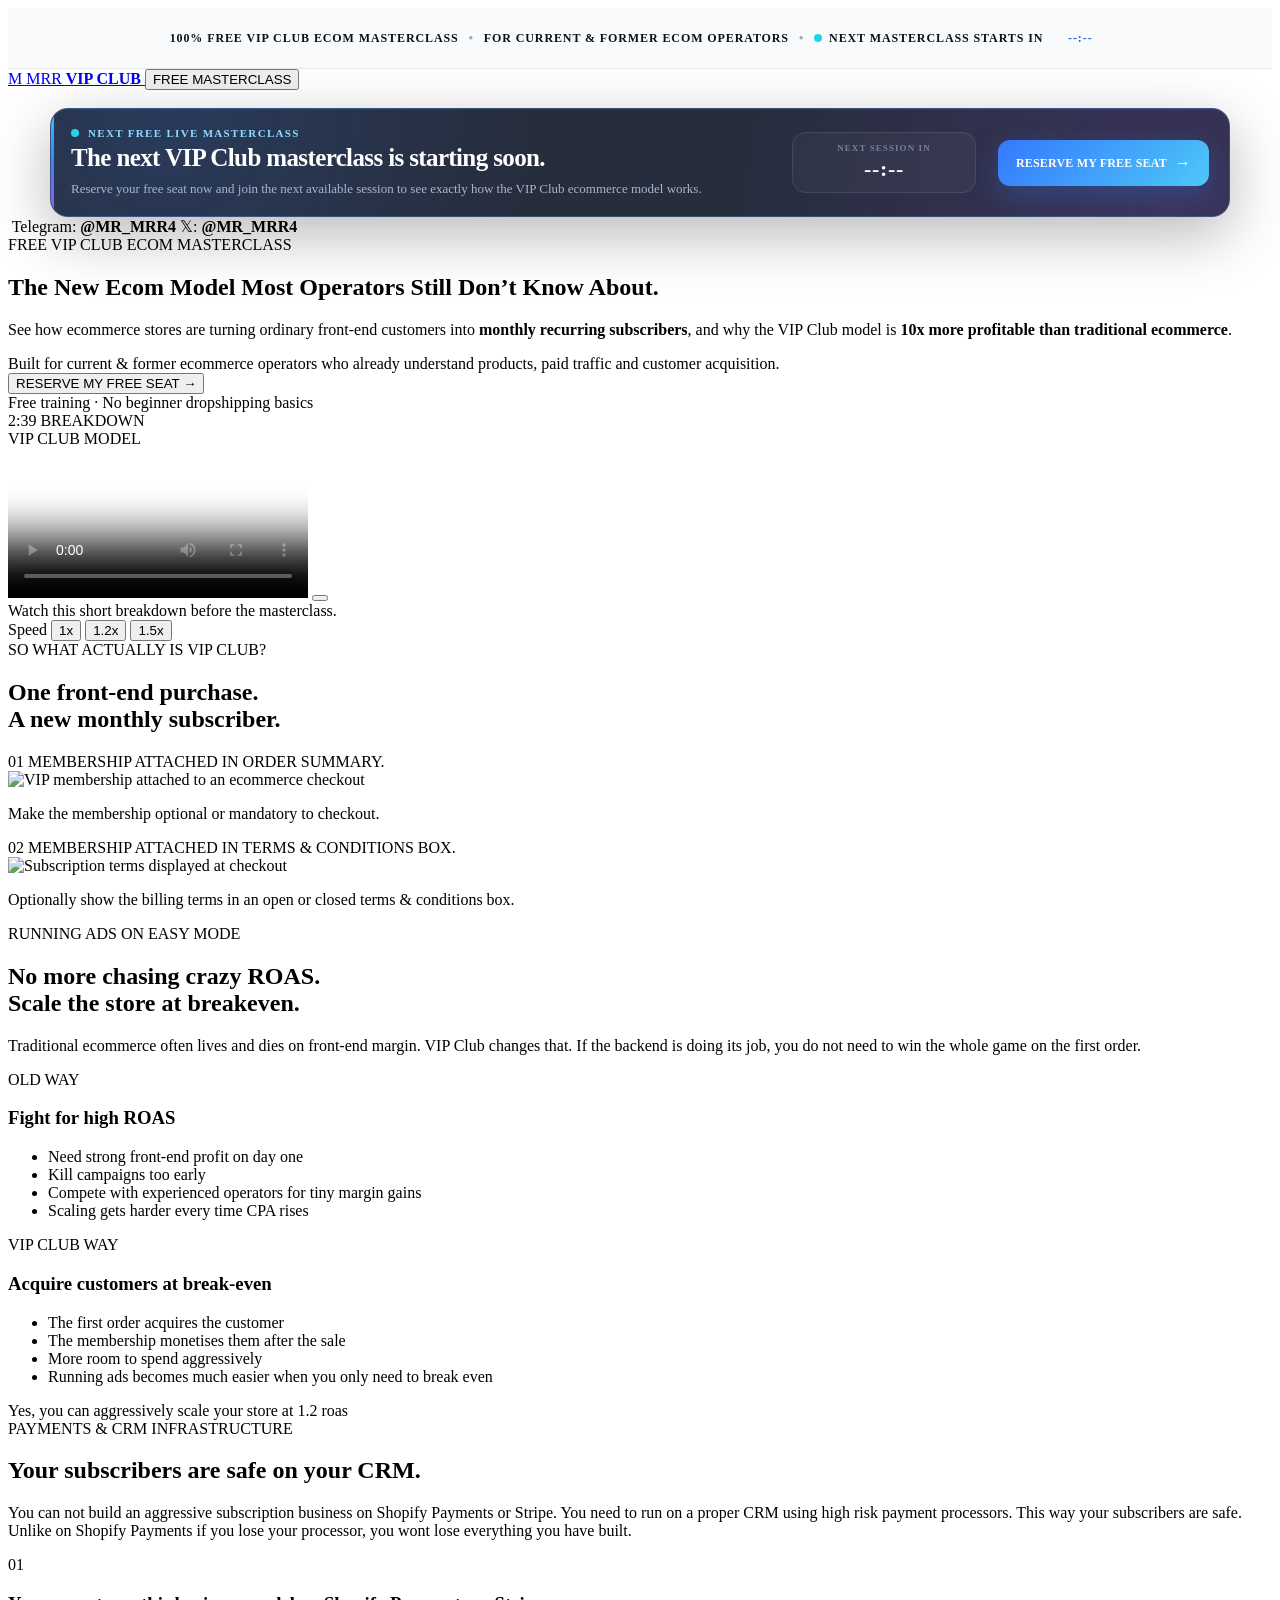
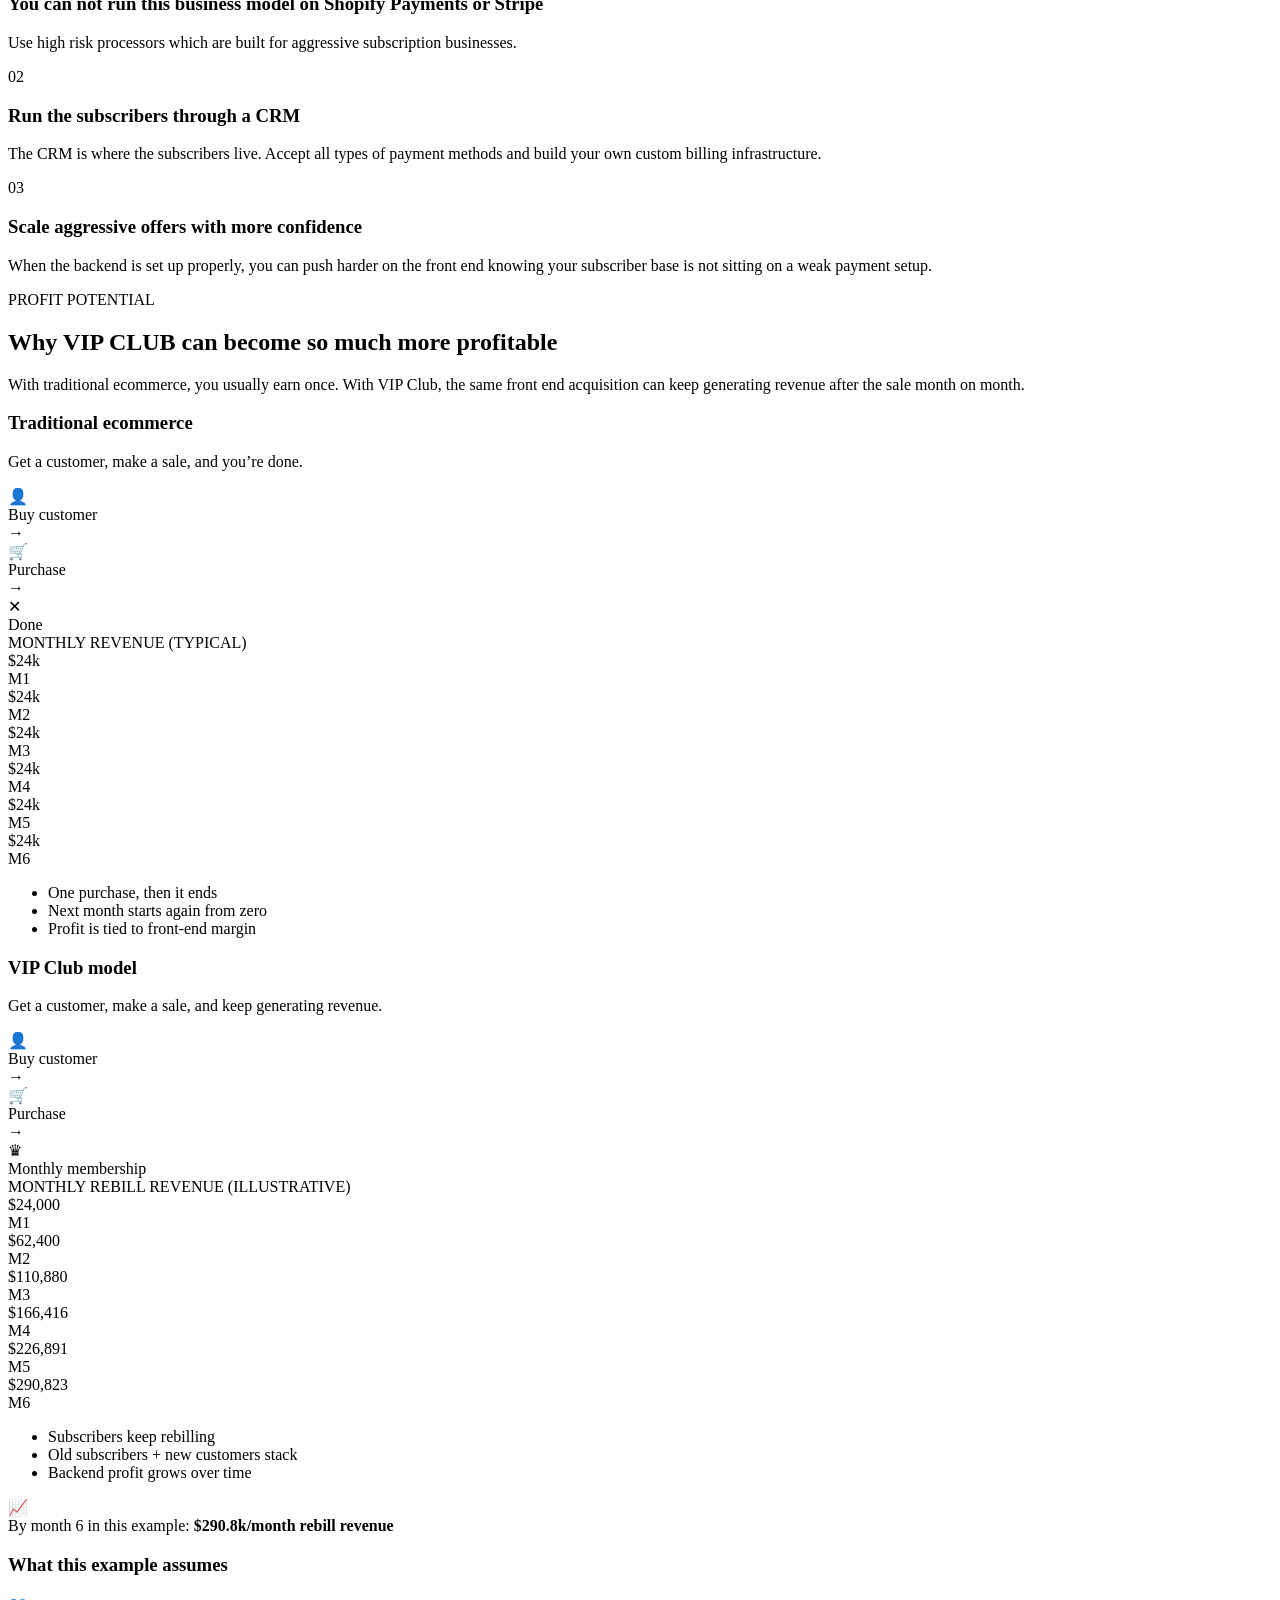
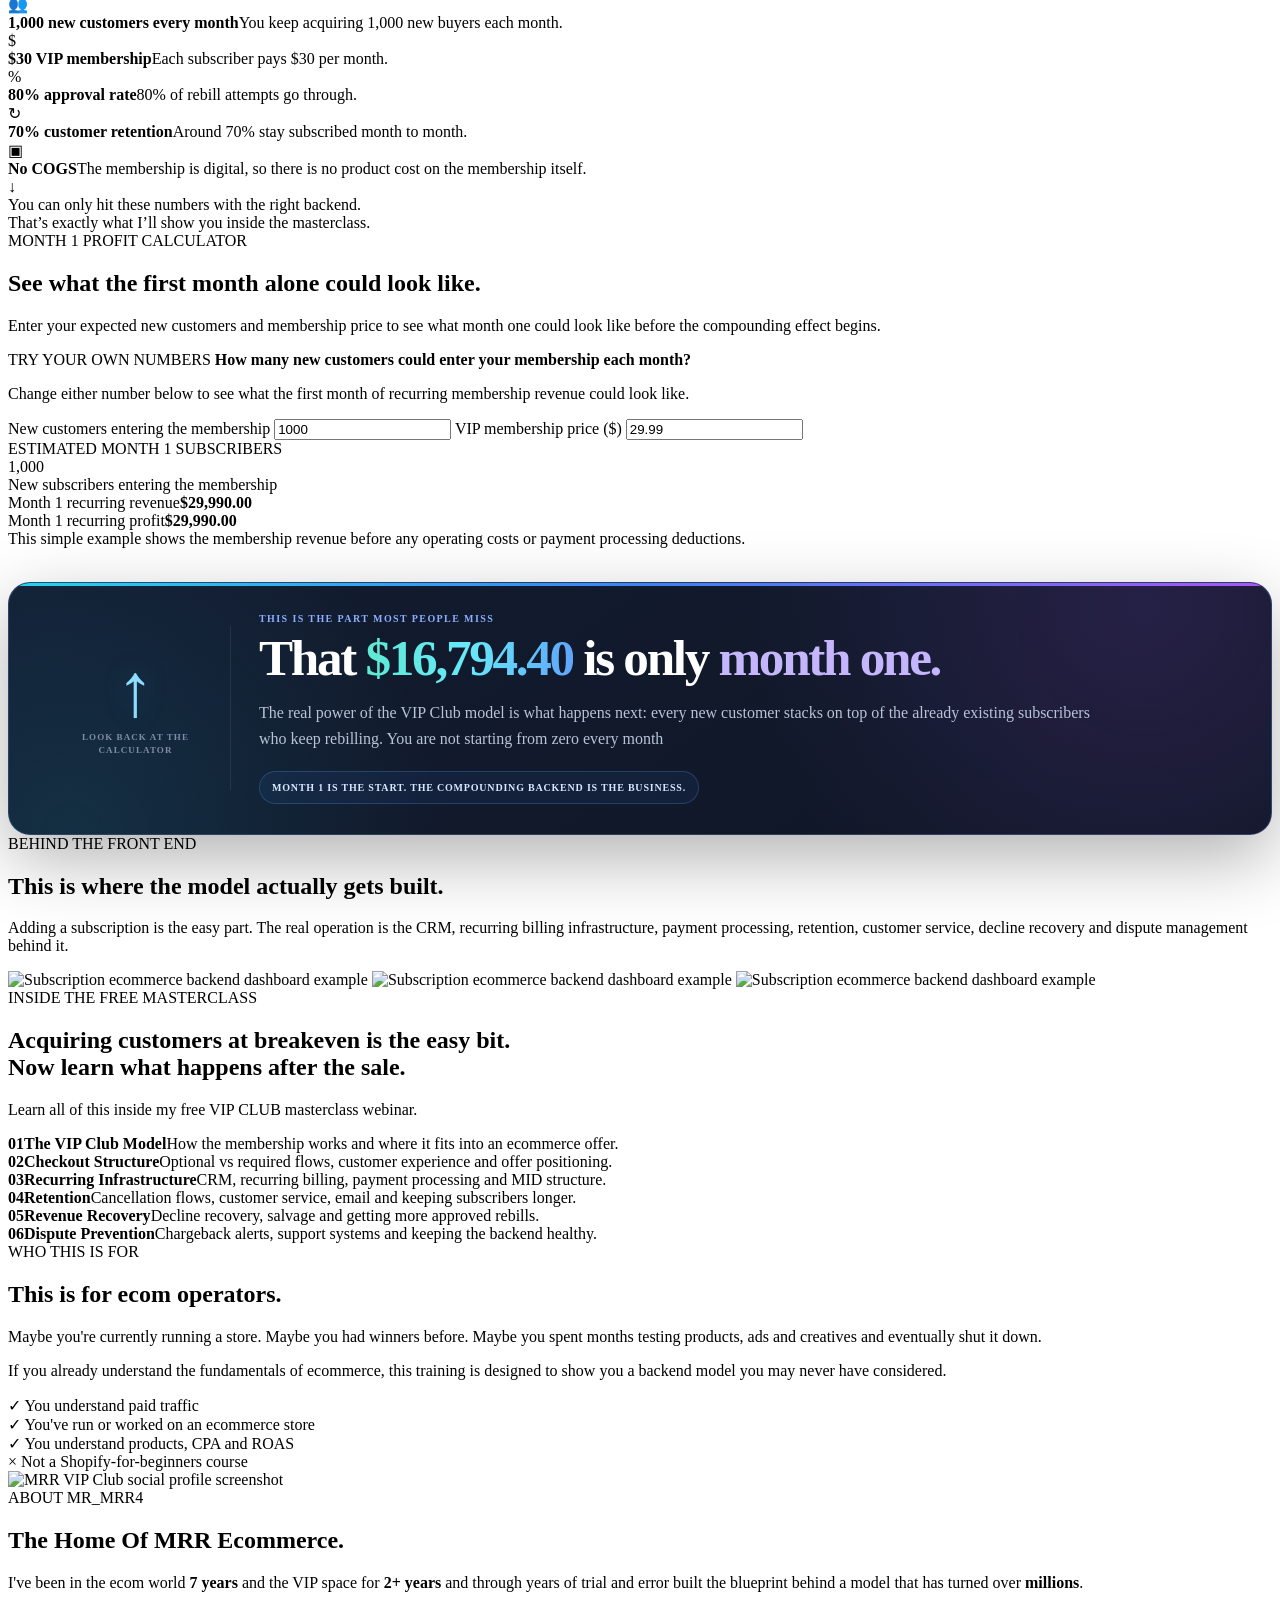
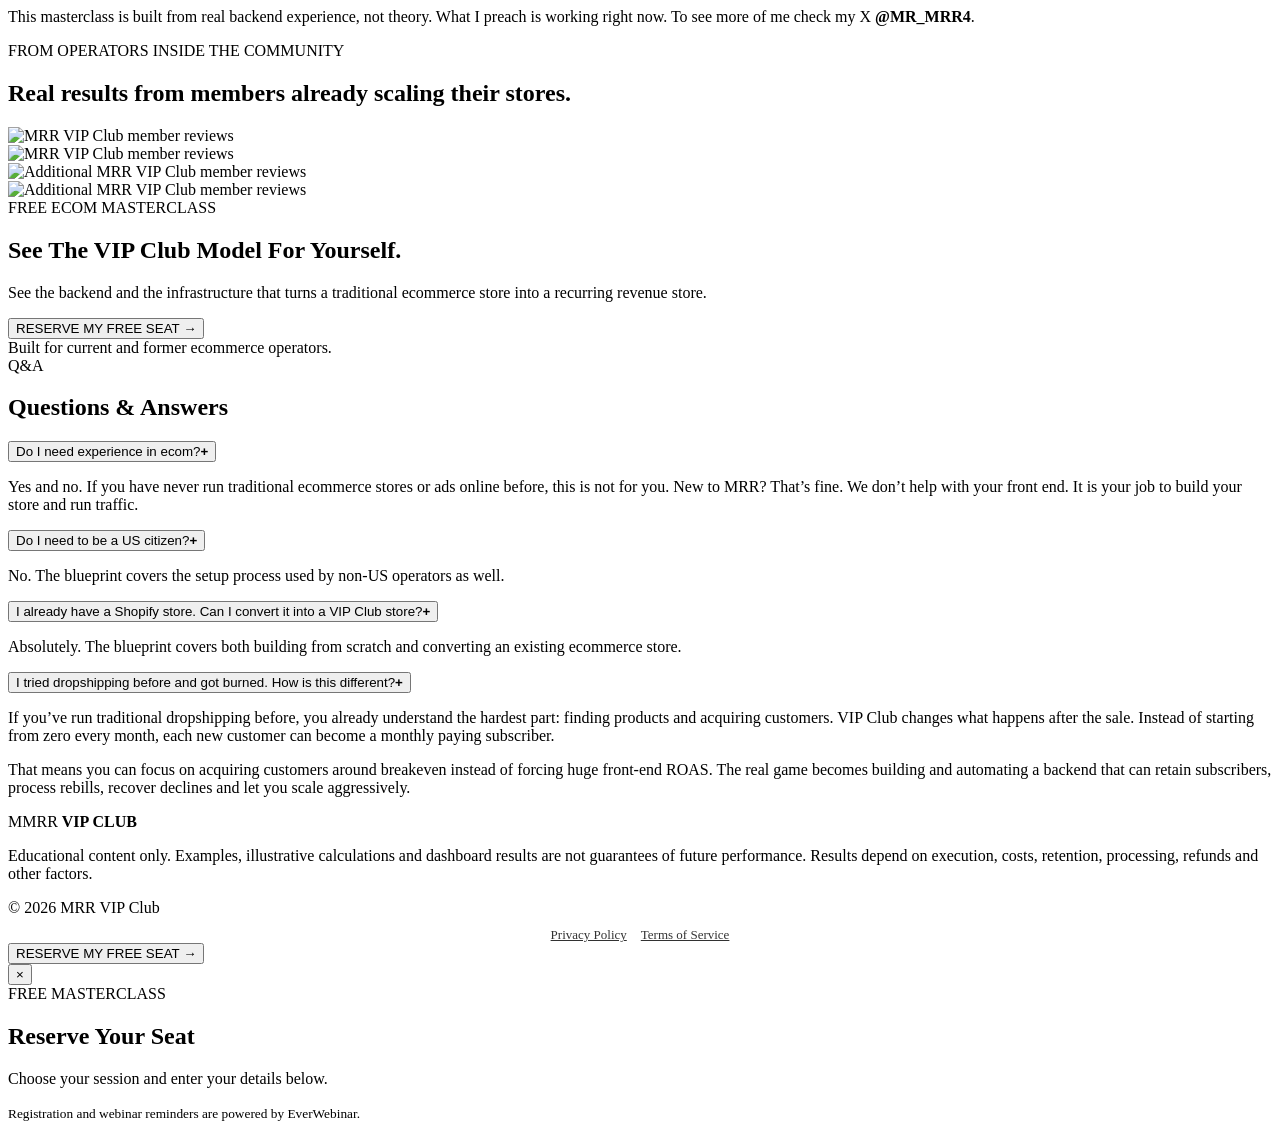
==== landing-page-1/index.html @ 651b22ba "Simplify Funnel 1 month one calculator" ====
<!doctype html>
<html lang="en">
<head>
  <meta charset="utf-8" />
  <meta name="viewport" content="width=device-width, initial-scale=1" />
  <meta name="description" content="Free VIP Club ecommerce masterclass for current and former ecommerce operators." />
  <title>VIP Club Masterclass | MRR VIP Club</title>
  <link rel="icon" type="image/svg+xml" href="/favicon.svg" />
  <link rel="preconnect" href="https://fonts.googleapis.com">
  <link rel="preconnect" href="https://fonts.gstatic.com" crossorigin>
  <link href="https://fonts.googleapis.com/css2?family=Inter:wght@400;500;600;700;800;900&display=swap" rel="stylesheet">
  <link rel="stylesheet" href="styles.css" />
  <link rel="stylesheet" href="urgency.css" />
  <!-- Meta Pixel Code -->
  <script>
  !function(f,b,e,v,n,t,s){if(f.fbq)return;n=f.fbq=function(){n.callMethod?
  n.callMethod.apply(n,arguments):n.queue.push(arguments)};if(!f._fbq)f._fbq=n;
  n.push=n;n.loaded=!0;n.version='2.0';n.queue=[];t=b.createElement(e);t.async=!0;
  t.src=v;s=b.getElementsByTagName(e)[0];s.parentNode.insertBefore(t,s)}
  (window, document,'script','https://connect.facebook.net/en_US/fbevents.js');
  fbq('init', '1990672101650978');
  fbq('track', 'PageView');
  </script>
  <!-- End Meta Pixel Code -->
</head>
<body>
  <div class="masterclass-alert" role="status" aria-label="Next free masterclass">
    <div class="masterclass-alert-inner">
      <span class="masterclass-alert-base">100% FREE VIP CLUB ECOM MASTERCLASS</span>
      <span class="masterclass-alert-separator first">•</span>
      <span class="masterclass-alert-audience">FOR CURRENT &amp; FORMER ECOM OPERATORS</span>
      <span class="masterclass-alert-separator">•</span>
      <span class="masterclass-alert-next"><span class="masterclass-alert-dot"></span> NEXT MASTERCLASS STARTS IN <span class="masterclass-alert-countdown" data-masterclass-countdown>--:--</span></span>
    </div>
  </div>

  <div class="ambient ambient-one"></div>
  <div class="ambient ambient-two"></div>

  <header class="site-header">
    <a class="brand" href="#top" aria-label="MRR VIP Club home">
      <span class="brand-mark">M</span>
      <span>MRR <b>VIP CLUB</b></span>
    </a>
    <button class="header-cta" data-open-registration>FREE MASTERCLASS</button>
  </header>

  <section class="next-masterclass-wrap" aria-label="Next free masterclass">
    <div class="next-masterclass-card">
      <div class="next-session-copy">
        <div class="next-session-kicker"><span class="next-session-dot"></span> NEXT FREE LIVE MASTERCLASS</div>
        <h2 class="next-session-title">The next VIP Club masterclass is starting soon.</h2>
        <p class="next-session-sub">Reserve your free seat now and join the next available session to see exactly how the VIP Club ecommerce model works.</p>
      </div>
      <div class="next-session-timer">
        <span class="next-session-timer-label">NEXT SESSION IN</span>
        <span class="next-session-time" data-masterclass-countdown>--:--</span>
      </div>
      <button class="next-masterclass-cta" data-open-registration>RESERVE MY FREE SEAT <span class="next-masterclass-arrow">→</span></button>
    </div>
  </section>

  <main id="top">
    <section class="hero section-pad">
      <div class="hero-copy reveal">
        <div class="social-inline">
          <span class="social-chip"><img class="social-icon" src="assets/telegram-logo.webp" alt="" aria-hidden="true"> Telegram: <b>@MR_MRR4</b></span>
          <span class="social-chip">𝕏: <b>@MR_MRR4</b></span>
        </div>
        <div class="eyebrow"><span class="pulse-dot"></span> FREE VIP CLUB ECOM MASTERCLASS</div>
        <h1>The New Ecom Model <span>Most Operators Still Don’t Know About.</span></h1>
        <p class="hero-sub">See how ecommerce stores are turning ordinary front-end customers into <strong>monthly recurring subscribers</strong>, and why the VIP Club model is <strong>10x more profitable than traditional ecommerce</strong>.</p>
        <div class="audience-line">
          <span>Built for</span> current & former ecommerce operators who already understand products, paid traffic and customer acquisition.
        </div>
        <div class="hero-actions">
          <button class="primary-btn" data-open-registration>RESERVE MY FREE SEAT <span>→</span></button>
          <div class="microcopy">Free training · No beginner dropshipping basics</div>
        </div>
      </div>

      <div class="hero-video reveal delay-1">
        <div class="video-topbar">
          <div class="video-live"><span></span> 2:39 BREAKDOWN</div>
          <div class="video-label">VIP CLUB MODEL</div>
        </div>
        <video id="hero-vsl" controls playsinline preload="metadata" poster="assets/dashboard-main.webp">
          <source src="https://cku5xvjhnmsrhlbs.public.blob.vercel-storage.com/VIP%20Club%20V5%20%282%29.mp4" type="video/mp4" />
        </video>
        <button type="button" class="video-play-overlay" id="video-play-overlay" aria-label="Play video">
          <span class="video-play-circle">
            <span class="video-play-triangle"></span>
          </span>
        </button>
        <div class="video-controls">
          <div class="video-caption">Watch this short breakdown before the masterclass.</div>
          <div class="speed-controls" aria-label="Video speed controls">
            <span>Speed</span>
            <button type="button" class="speed-btn active" data-speed="1">1x</button>
            <button type="button" class="speed-btn" data-speed="1.2">1.2x</button>
            <button type="button" class="speed-btn" data-speed="1.5">1.5x</button>
          </div>
        </div>
      </div>
    </section>

    

    <section class="section-pad explainer">
      <div class="section-heading reveal">
        <div class="eyebrow">SO WHAT ACTUALLY IS VIP CLUB?</div>
        <h2>One front-end purchase.<br><span>A new monthly subscriber.</span></h2>
      </div>

      <div class="checkout-grid">
        <article class="image-card reveal">
          <div class="image-card-head"><span>01</span> MEMBERSHIP ATTACHED IN ORDER SUMMARY.</div>
          <img src="assets/checkout-pass.webp" alt="VIP membership attached to an ecommerce checkout" loading="lazy" />
          <p>Make the membership optional or mandatory to checkout.</p>
        </article>
        <article class="image-card reveal delay-1">
          <div class="image-card-head"><span>02</span> MEMBERSHIP ATTACHED IN TERMS &amp; CONDITIONS BOX.</div>
          <img src="assets/checkout-terms.webp" alt="Subscription terms displayed at checkout" loading="lazy" />
          <p>Optionally show the billing terms in an open or closed terms &amp; conditions box.</p>
        </article>
      </div>
    </section>

    

    <section class="section-pad ads-section">
      <div class="section-heading reveal">
        <div class="eyebrow">RUNNING ADS ON EASY MODE</div>
        <h2>No more chasing crazy ROAS.<br><span>Scale the store at breakeven.</span></h2>
        <p>Traditional ecommerce often lives and dies on front-end margin. VIP Club changes that. If the backend is doing its job, you do not need to win the whole game on the first order.</p>
      </div>
      <div class="ads-grid reveal">
        <article class="compare-card compare-bad">
          <div class="compare-label">OLD WAY</div>
          <h3>Fight for high ROAS</h3>
          <ul>
            <li>Need strong front-end profit on day one</li>
            <li>Kill campaigns too early</li>
            <li>Compete with experienced operators for tiny margin gains</li>
            <li>Scaling gets harder every time CPA rises</li>
          </ul>
        </article>
        <article class="compare-card compare-good">
          <div class="compare-label">VIP CLUB WAY</div>
          <h3>Acquire customers at break-even</h3>
          <ul>
            <li>The first order acquires the customer</li>
            <li>The membership monetises them after the sale</li>
            <li>More room to spend aggressively</li>
            <li>Running ads becomes much easier when you only need to break even</li>
          </ul>
          <div class="mini-stat">Yes, you can aggressively scale your store at 1.2 roas</div>
        </article>
      </div>
    </section>

    <section class="section-pad processing-section">
      <div class="section-heading reveal">
        <div class="eyebrow">PAYMENTS &amp; CRM INFRASTRUCTURE</div>
        <h2>Your subscribers are safe <span>on your CRM.</span></h2>
        <p>You can not build an aggressive subscription business on Shopify Payments or Stripe. You need to run on a proper CRM using high risk payment processors. This way your subscribers are safe. Unlike on Shopify Payments if you lose your processor, you wont lose everything you have built.</p>
      </div>
      <div class="warning-grid reveal">
        <article class="warning-card">
          <div class="warning-icon">01</div>
          <h3>You can not run this business model on Shopify Payments or Stripe</h3>
          <p>Use high risk processors which are built for aggressive subscription businesses.</p>
        </article>
        <article class="warning-card">
          <div class="warning-icon">02</div>
          <h3>Run the subscribers through a CRM</h3>
          <p>The CRM is where the subscribers live. Accept all types of payment methods and build your own custom billing infrastructure.</p>
        </article>
        <article class="warning-card">
          <div class="warning-icon">03</div>
          <h3>Scale aggressive offers with more confidence</h3>
          <p>When the backend is set up properly, you can push harder on the front end knowing your subscriber base is not sitting on a weak payment setup.</p>
        </article>
      </div>
    </section>

    <section class="section-pad profit-section">
      <div class="section-heading reveal profit-heading">
        <div class="eyebrow">PROFIT POTENTIAL</div>
        <h2>Why VIP CLUB can become so much <span>more profitable</span></h2>
        <p>With traditional ecommerce, you usually earn once. With VIP Club, the same front end acquisition can keep generating revenue after the sale month on month.</p>
      </div>

      <div class="profit-compare-shell reveal">
        <div class="profit-compare-grid">
          <article class="profit-card traditional-card">
            <h3>Traditional ecommerce</h3>
            <p class="profit-card-sub">Get a customer, make a sale, and you’re done.</p>

            <div class="profit-flow">
              <div class="flow-step">
                <div class="flow-icon">👤</div>
                <span>Buy customer</span>
              </div>
              <div class="flow-arrow">→</div>
              <div class="flow-step">
                <div class="flow-icon">🛒</div>
                <span>Purchase</span>
              </div>
              <div class="flow-arrow">→</div>
              <div class="flow-step">
                <div class="flow-icon muted">✕</div>
                <span>Done</span>
              </div>
            </div>

            <div class="mini-chart-title">MONTHLY REVENUE (TYPICAL)</div>
            <div class="revenue-mini-chart flat-chart">
              <div class="chart-floor"></div>
              <div class="rev-col"><div class="rev-value">$24k</div><div class="rev-bar flat"></div><div class="rev-label">M1</div></div>
              <div class="rev-col"><div class="rev-value">$24k</div><div class="rev-bar flat"></div><div class="rev-label">M2</div></div>
              <div class="rev-col"><div class="rev-value">$24k</div><div class="rev-bar flat"></div><div class="rev-label">M3</div></div>
              <div class="rev-col"><div class="rev-value">$24k</div><div class="rev-bar flat"></div><div class="rev-label">M4</div></div>
              <div class="rev-col"><div class="rev-value">$24k</div><div class="rev-bar flat"></div><div class="rev-label">M5</div></div>
              <div class="rev-col"><div class="rev-value">$24k</div><div class="rev-bar flat"></div><div class="rev-label">M6</div></div>
            </div>

            <ul class="profit-points negative-points">
              <li>One purchase, then it ends</li>
              <li>Next month starts again from zero</li>
              <li>Profit is tied to front-end margin</li>
            </ul>
          </article>

          <article class="profit-card vip-profit-card">
              <h3>VIP Club model</h3>
              <p class="profit-card-sub">Get a customer, make a sale, and keep generating revenue.</p>

              <div class="profit-flow vip-flow">
                <div class="flow-step">
                  <div class="flow-icon">👤</div>
                  <span>Buy customer</span>
                </div>
                <div class="flow-arrow">→</div>
                <div class="flow-step">
                  <div class="flow-icon">🛒</div>
                  <span>Purchase</span>
                </div>
                <div class="flow-arrow">→</div>
                <div class="flow-step">
                  <div class="flow-icon accent">♛</div>
                  <span>Monthly membership</span>
                </div>
              </div>

              <div class="mini-chart-title">MONTHLY REBILL REVENUE (ILLUSTRATIVE)</div>
              <div class="revenue-mini-chart vip-growth-chart">
                <div class="chart-floor"></div>
                <div class="rev-col"><div class="rev-value">$24,000</div><div class="rev-bar h1 gradient"></div><div class="rev-label">M1</div></div>
                <div class="rev-col"><div class="rev-value">$62,400</div><div class="rev-bar h2 gradient"></div><div class="rev-label">M2</div></div>
                <div class="rev-col"><div class="rev-value">$110,880</div><div class="rev-bar h3 gradient"></div><div class="rev-label">M3</div></div>
                <div class="rev-col"><div class="rev-value">$166,416</div><div class="rev-bar h4 gradient"></div><div class="rev-label">M4</div></div>
                <div class="rev-col"><div class="rev-value">$226,891</div><div class="rev-bar h5 gradient"></div><div class="rev-label">M5</div></div>
                <div class="rev-col"><div class="rev-value">$290,823</div><div class="rev-bar h6 gradient"></div><div class="rev-label">M6</div></div>
              </div>

              <ul class="profit-points positive-points">
                <li>Subscribers keep rebilling</li>
                <li>Old subscribers + new customers stack</li>
                <li>Backend profit grows over time</li>
              </ul>

              <div class="profit-callout">
                <div class="callout-icon">📈</div>
                <div>By month 6 in this example: <strong>$290.8k/month rebill revenue</strong></div>
              </div>
            </article>

            <aside class="assumptions-card">
              <h3>What this example assumes</h3>
              <div class="assumption-list">
                <div class="assumption-item">
                  <div class="assumption-icon">👥</div>
                  <div><strong>1,000 new customers every month</strong><span>You keep acquiring 1,000 new buyers each month.</span></div>
                </div>
                <div class="assumption-item">
                  <div class="assumption-icon purple">$</div>
                  <div><strong>$30 VIP membership</strong><span>Each subscriber pays $30 per month.</span></div>
                </div>
                <div class="assumption-item">
                  <div class="assumption-icon blue">%</div>
                  <div><strong>80% approval rate</strong><span>80% of rebill attempts go through.</span></div>
                </div>
                <div class="assumption-item">
                  <div class="assumption-icon purple">↻</div>
                  <div><strong>70% customer retention</strong><span>Around 70% stay subscribed month to month.</span></div>
                </div>
                <div class="assumption-item">
                  <div class="assumption-icon blue">▣</div>
                  <div><strong>No COGS</strong><span>The membership is digital, so there is no product cost on the membership itself.</span></div>
                </div>
              </div>
              <div class="assumptions-guide">
                <div class="guide-arrow">↓</div>
                <div class="guide-pill">You can only hit these numbers with the right backend.</div>
                <div class="guide-pill secondary">That’s exactly what I’ll show you inside the masterclass.</div>
              </div>
            </aside>
          </div>
      </div>
    </section>

    <section class="section-pad calc-section">
      <div class="calc-shell reveal">
        <div class="calc-header">
          <div>
            <div class="eyebrow">MONTH 1 PROFIT CALCULATOR</div>
            <h2>See what the first month alone <span>could look like.</span></h2>
            <p>Enter your expected new customers and membership price to see what month one could look like before the compounding effect begins.</p>
          </div>
          
        </div>

        <div class="calc-grid calc-grid-simple">
          <div class="calc-inputs calc-inputs-simple">
            <div class="calc-simple-intro">
              <span class="calc-simple-kicker">TRY YOUR OWN NUMBERS</span>
              <strong>How many new customers could enter your membership each month?</strong>
              <p>Change either number below to see what the first month of recurring membership revenue could look like.</p>
            </div>
            <label>
              <span>New customers entering the membership</span>
              <input id="calc-customers" type="number" min="0" step="1" value="1000">
            </label>
            <label>
              <span>VIP membership price ($)</span>
              <input id="calc-price" type="number" min="0" step="0.01" value="29.99">
            </label>
          </div>

          <div class="calc-results calc-results-simple">
            <div class="result-hero">
              <div class="result-label">ESTIMATED MONTH 1 SUBSCRIBERS</div>
              <div class="result-big" id="result-approved">1,000</div>
              <div class="result-sub">New subscribers entering the membership</div>
            </div>

            <div class="result-row"><span>Month 1 recurring revenue</span><b id="result-revenue">$29,990.00</b></div>
            <div class="result-row total"><span>Month 1 recurring profit</span><b id="result-profit">$29,990.00</b></div>
            <div class="calc-simple-note">This simple example shows the membership revenue before any operating costs or payment processing deductions.</div>
          </div>
        </div>

        <div class="month-one-impact reveal">
          <div class="month-one-arrow" aria-hidden="true">
            <span>↑</span>
            <small>LOOK BACK AT THE CALCULATOR</small>
          </div>
          <div class="month-one-impact-copy">
            <div class="month-one-impact-kicker">THIS IS THE PART MOST PEOPLE MISS</div>
            <h3>That <span id="month-one-profit-copy">$16,794.40</span> is only <em>month one.</em></h3>
            <p>The real power of the VIP Club model is what happens next: every new customer stacks on top of the already existing subscribers who keep rebilling. You are not starting from zero every month</p>
            <div class="month-one-impact-tag">MONTH 1 IS THE START. THE COMPOUNDING BACKEND IS THE BUSINESS.</div>
          </div>
        </div>
      </div>
    </section>

    <section class="dashboard-section section-pad">
      <div class="section-heading reveal">
        <div class="eyebrow">BEHIND THE FRONT END</div>
        <h2>This is where the model <span>actually gets built.</span></h2>
        <p>Adding a subscription is the easy part. The real operation is the CRM, recurring billing infrastructure, payment processing, retention, customer service, decline recovery and dispute management behind it.</p>
      </div>
      <div class="dashboard-stack reveal">
        <img class="dash dash-back" src="assets/dashboard-proof.webp" alt="Subscription ecommerce backend dashboard example" loading="lazy" />
        <img class="dash dash-mid" src="assets/dashboard-secondary.webp" alt="Subscription ecommerce backend dashboard example" loading="lazy" />
        <img class="dash dash-front" src="assets/dashboard-main.webp" alt="Subscription ecommerce backend dashboard example" loading="lazy" />
      </div>
    </section>

    <section class="curriculum section-pad">
      <div class="section-heading reveal">
        <div class="eyebrow">INSIDE THE FREE MASTERCLASS</div>
        <h2>Acquiring customers at breakeven is the easy bit.<br><span>Now learn what happens after the sale.</span></h2>
        <p>Learn all of this inside my free VIP CLUB masterclass webinar.</p>
      </div>
      <div class="curriculum-grid reveal">
        <div class="lesson"><b>01</b><span><strong>The VIP Club Model</strong>How the membership works and where it fits into an ecommerce offer.</span></div>
        <div class="lesson"><b>02</b><span><strong>Checkout Structure</strong>Optional vs required flows, customer experience and offer positioning.</span></div>
        <div class="lesson"><b>03</b><span><strong>Recurring Infrastructure</strong>CRM, recurring billing, payment processing and MID structure.</span></div>
        <div class="lesson"><b>04</b><span><strong>Retention</strong>Cancellation flows, customer service, email and keeping subscribers longer.</span></div>
        <div class="lesson"><b>05</b><span><strong>Revenue Recovery</strong>Decline recovery, salvage and getting more approved rebills.</span></div>
        <div class="lesson"><b>06</b><span><strong>Dispute Prevention</strong>Chargeback alerts, support systems and keeping the backend healthy.</span></div>
      </div>
    </section>

    <section class="qualifier section-pad">
      <div class="qualifier-card reveal">
        <div>
          <div class="eyebrow">WHO THIS IS FOR</div>
          <h2>This is for <span>ecom operators.</span></h2>
          <p>Maybe you're currently running a store. Maybe you had winners before. Maybe you spent months testing products, ads and creatives and eventually shut it down.</p>
          <p>If you already understand the fundamentals of ecommerce, this training is designed to show you a backend model you may never have considered.</p>
        </div>
        <div class="check-list">
          <div><span>✓</span> You understand paid traffic</div>
          <div><span>✓</span> You've run or worked on an ecommerce store</div>
          <div><span>✓</span> You understand products, CPA and ROAS</div>
          <div class="not-for"><span>×</span> Not a Shopify-for-beginners course</div>
        </div>
      </div>
    </section>

    <section class="about-creator section-pad">
      <div class="about-card reveal">
        <div class="about-image-wrap">
          <img src="assets/creator-profile.webp" alt="MRR VIP Club social profile screenshot" class="about-image" loading="lazy" />
        </div>
        <div class="about-copy">
          <div class="eyebrow">ABOUT MR_MRR4</div>
          <h2>The Home Of <span>MRR Ecommerce.</span></h2>
          <p>I've been in the ecom world <strong>7 years</strong> and the VIP space for <strong>2+ years</strong> and through years of trial and error built the blueprint behind a model that has turned over <strong>millions</strong>.</p>
          <p>This masterclass is built from real backend experience, not theory. What I preach is working right now. To see more of me check my X <strong>@MR_MRR4</strong>.</p>
        </div>
      </div>
    </section>

    <section class="reviews section-pad">
      <div class="section-heading reveal">
        <div class="eyebrow">FROM OPERATORS INSIDE THE COMMUNITY</div>
        <h2>Real results from members <span>already scaling their stores.</span></h2>
      </div>
      <div class="review-grid review-grid-4">
        <article class="review-shot reveal"><img src="assets/reviews-a.webp" alt="MRR VIP Club member reviews" loading="lazy"></article>
        <article class="review-shot reveal delay-1"><img src="assets/reviews-b.webp" alt="MRR VIP Club member reviews" loading="lazy"></article>
        <article class="review-shot reveal"><img src="assets/reviews-c.webp" alt="Additional MRR VIP Club member reviews" loading="lazy"></article>
        <article class="review-shot reveal delay-1"><img src="assets/reviews-d.webp" alt="Additional MRR VIP Club member reviews" loading="lazy"></article>
      </div>
    </section>

    <section class="final-cta section-pad">
      <div class="final-card reveal">
        <div class="eyebrow">FREE ECOM MASTERCLASS</div>
        <h2>See The VIP Club Model <span>For Yourself.</span></h2>
        <p>See the backend and the infrastructure that turns a traditional ecommerce store into a recurring revenue store.</p>
        <button class="primary-btn big" data-open-registration>RESERVE MY FREE SEAT <span>→</span></button>
        <div class="microcopy">Built for current and former ecommerce operators.</div>
      </div>
    </section>

    <section class="faq-section section-pad">
      <div class="section-heading reveal">
        <div class="eyebrow">Q&A</div>
        <h2>Questions &amp; Answers</h2>
      </div>
      <div class="faq-wrap reveal">
        <div class="faq-item">
          <button type="button" class="faq-question" aria-expanded="false">
            <span>Do I need experience in ecom?</span><b>+</b>
          </button>
          <div class="faq-answer">
            <p>Yes and no. If you have never run traditional ecommerce stores or ads online before, this is not for you. New to MRR? That’s fine. We don’t help with your front end. It is your job to build your store and run traffic.</p>
          </div>
        </div>
        <div class="faq-item">
          <button type="button" class="faq-question" aria-expanded="false">
            <span>Do I need to be a US citizen?</span><b>+</b>
          </button>
          <div class="faq-answer">
            <p>No. The blueprint covers the setup process used by non-US operators as well.</p>
          </div>
        </div>
        <div class="faq-item">
          <button type="button" class="faq-question" aria-expanded="false">
            <span>I already have a Shopify store. Can I convert it into a VIP Club store?</span><b>+</b>
          </button>
          <div class="faq-answer">
            <p>Absolutely. The blueprint covers both building from scratch and converting an existing ecommerce store.</p>
          </div>
        </div>
        <div class="faq-item">
          <button type="button" class="faq-question" aria-expanded="false">
            <span>I tried dropshipping before and got burned. How is this different?</span><b>+</b>
          </button>
          <div class="faq-answer">
            <p>If you’ve run traditional dropshipping before, you already understand the hardest part: finding products and acquiring customers. VIP Club changes what happens after the sale. Instead of starting from zero every month, each new customer can become a monthly paying subscriber.</p>
            <p>That means you can focus on acquiring customers around breakeven instead of forcing huge front-end ROAS. The real game becomes building and automating a backend that can retain subscribers, process rebills, recover declines and let you scale aggressively.</p>
          </div>
        </div>
      </div>
    </section>
  </main>

  <footer>
    <div class="brand footer-brand"><span class="brand-mark">M</span><span>MRR <b>VIP CLUB</b></span></div>
    <p>Educational content only. Examples, illustrative calculations and dashboard results are not guarantees of future performance. Results depend on execution, costs, retention, processing, refunds and other factors.</p>
    <span>© 2026 MRR VIP Club</span>
    <div style="display:flex;gap:14px;flex-wrap:wrap;justify-content:center;margin-top:10px;font-size:13px;">
      <a href="/privacy" style="color:inherit;opacity:.8;text-decoration:underline;">Privacy Policy</a>
      <a href="/terms" style="color:inherit;opacity:.8;text-decoration:underline;">Terms of Service</a>
    </div>
  </footer>

  <div class="mobile-sticky">
    <button class="primary-btn" data-open-registration>RESERVE MY FREE SEAT <span>→</span></button>
  </div>

  <div class="modal" id="registration-modal" aria-hidden="true">
    <div class="modal-backdrop" data-close-registration></div>
    <div class="modal-card" role="dialog" aria-modal="true" aria-labelledby="modal-title">
      <button class="modal-close" data-close-registration aria-label="Close">×</button>
      <div class="eyebrow">FREE MASTERCLASS</div>
      <h2 id="modal-title">Reserve Your Seat</h2>
      <p>Choose your session and enter your details below.</p>
      <div class="wj-embed-wrapper" data-webinar-hash="v888q0u7">
<script src="https://event.webinarjam.com/register/v888q0u7/embed-form?formButtonText=SAVE%20MY%20FREE%20SEAT&formAccentColor=%2329b6f6&formAccentOpacity=0.95&formBgColor=%23ffffff&formBgOpacity=1"></script>
</div>
      <small>Registration and webinar reminders are powered by EverWebinar.</small>
    </div>
  </div>

  <script src="script.js"></script>
</body>
</html>
---- landing-page-1/urgency.css ----
/* Funnel 1 masterclass urgency additions */
.masterclass-alert {
  position: relative;
  z-index: 40;
  width: 100%;
  background: #f8fafc;
  color: #07111f;
  border-bottom: 1px solid rgba(7,17,31,.08);
  font-size: 12px;
  font-weight: 800;
  letter-spacing: .075em;
  text-transform: uppercase;
}
.masterclass-alert-inner {
  max-width: 1180px;
  min-height: 42px;
  margin: 0 auto;
  padding: 9px 24px;
  display: flex;
  align-items: center;
  justify-content: center;
  gap: 10px;
  text-align: center;
}
.masterclass-alert-separator { opacity: .35; }
.masterclass-alert-next {
  display: inline-flex;
  align-items: center;
  gap: 7px;
  font-weight: 900;
}
.masterclass-alert-dot,
.next-session-dot {
  width: 8px;
  height: 8px;
  border-radius: 999px;
  background: #22d3ee;
  box-shadow: 0 0 0 0 rgba(34,211,238,.45);
  animation: mrrPulse 1.7s infinite;
}
.masterclass-alert-countdown {
  min-width: 60px;
  font-variant-numeric: tabular-nums;
  color: #2563eb;
  font-weight: 900;
}
.next-masterclass-wrap {
  position: relative;
  z-index: 15;
  max-width: 1180px;
  margin: 18px auto 0;
  padding: 0 24px;
}
.next-masterclass-card {
  overflow: hidden;
  position: relative;
  display: grid;
  grid-template-columns: minmax(0,1.45fr) auto auto;
  gap: 22px;
  align-items: center;
  padding: 18px 20px;
  border: 1px solid rgba(92,167,255,.28);
  border-radius: 18px;
  background:
    radial-gradient(circle at 10% 0%, rgba(59,130,246,.16), transparent 34%),
    radial-gradient(circle at 95% 100%, rgba(168,85,247,.16), transparent 38%),
    rgba(9,17,35,.88);
  box-shadow: 0 18px 60px rgba(0,0,0,.28), inset 0 1px 0 rgba(255,255,255,.04);
  backdrop-filter: blur(14px);
}
.next-masterclass-card::before {
  content: "";
  position: absolute;
  inset: 0 auto 0 0;
  width: 3px;
  background: linear-gradient(180deg,#22d3ee,#3b82f6,#a855f7);
}
.next-session-copy { min-width: 0; }
.next-session-kicker {
  display: flex;
  align-items: center;
  gap: 9px;
  margin-bottom: 5px;
  color: #8bdcff;
  font-size: 11px;
  font-weight: 900;
  letter-spacing: .12em;
  text-transform: uppercase;
}
.next-session-title {
  margin: 0;
  color: #fff;
  font-size: clamp(18px,2vw,25px);
  line-height: 1.15;
  font-weight: 850;
  letter-spacing: -.025em;
}
.next-session-sub {
  margin: 6px 0 0;
  color: #aab6cc;
  font-size: 13px;
  line-height: 1.5;
}
.next-session-timer {
  min-width: 154px;
  text-align: center;
  padding: 10px 14px;
  border: 1px solid rgba(255,255,255,.09);
  border-radius: 14px;
  background: rgba(255,255,255,.035);
}
.next-session-timer-label {
  display: block;
  margin-bottom: 3px;
  color: #74819a;
  font-size: 9px;
  font-weight: 800;
  letter-spacing: .12em;
  text-transform: uppercase;
}
.next-session-time {
  color: #fff;
  font-size: 22px;
  font-weight: 900;
  letter-spacing: .03em;
  font-variant-numeric: tabular-nums;
}
.next-masterclass-cta {
  white-space: nowrap;
  border: 0;
  border-radius: 12px;
  padding: 14px 18px;
  cursor: pointer;
  background: linear-gradient(135deg,#3478ff,#4dc8f7);
  color: #fff;
  font: inherit;
  font-size: 12px;
  font-weight: 900;
  letter-spacing: .015em;
  box-shadow: 0 10px 28px rgba(45,128,255,.25);
  transition: transform .18s ease, box-shadow .18s ease;
}
.next-masterclass-cta:hover {
  transform: translateY(-1px);
  box-shadow: 0 14px 32px rgba(45,128,255,.32);
}
.next-masterclass-arrow {
  display: inline-block;
  margin-left: 5px;
  font-size: 16px;
  vertical-align: -1px;
}
@keyframes mrrPulse {
  0% { box-shadow: 0 0 0 0 rgba(34,211,238,.45); }
  70% { box-shadow: 0 0 0 7px rgba(34,211,238,0); }
  100% { box-shadow: 0 0 0 0 rgba(34,211,238,0); }
}
@media (max-width: 820px) {
  .masterclass-alert { font-size: 10px; letter-spacing: .045em; }
  .masterclass-alert-inner { min-height: 38px; padding: 7px 14px; gap: 6px; flex-wrap: wrap; }
  .masterclass-alert-inner > * { display: none !important; }
  .masterclass-alert-inner::after {
    content: "100% FREE VIP CLUB MASTERCLASS";
    display: block;
    width: 100%;
    text-align: center;
    font-weight: 900;
  }
  .next-masterclass-wrap { margin-top: 12px; padding: 0 14px; }
  .next-masterclass-card {
    grid-template-columns: 1fr auto;
    gap: 12px;
    padding: 15px;
    border-radius: 15px;
  }
  .next-session-copy { grid-column: 1 / -1; }
  .next-session-sub { font-size: 12px; }
  .next-session-timer { min-width: 126px; padding: 9px 11px; }
  .next-session-time { font-size: 19px; }
  .next-masterclass-cta { min-height: 48px; padding: 12px 14px; }
}
@media (max-width: 520px) {
  .masterclass-alert-inner { justify-content: center; }
  .next-masterclass-card { grid-template-columns: 1fr; }
  .next-session-copy, .next-session-timer, .next-masterclass-cta { grid-column: 1; }
  .next-session-timer { width: 100%; }
  .next-masterclass-cta { width: 100%; }
}


/* Month one compounding emphasis */
.month-one-impact {
  position: relative;
  margin-top: 34px;
  display: grid;
  grid-template-columns: 190px minmax(0,1fr);
  gap: 28px;
  align-items: center;
  padding: 30px 32px;
  border: 1px solid rgba(116,170,255,.24);
  border-radius: 22px;
  background:
    radial-gradient(circle at 90% 10%, rgba(168,85,247,.15), transparent 34%),
    radial-gradient(circle at 5% 100%, rgba(34,211,238,.11), transparent 30%),
    linear-gradient(145deg, rgba(14,24,45,.98), rgba(10,17,32,.98));
  box-shadow: 0 24px 70px rgba(0,0,0,.30), inset 0 1px 0 rgba(255,255,255,.04);
  overflow: hidden;
}
.month-one-impact::before {
  content: "";
  position: absolute;
  inset: 0 0 auto 0;
  height: 3px;
  background: linear-gradient(90deg,#22d3ee,#3b82f6,#a855f7);
}
.month-one-arrow {
  min-height: 164px;
  display: flex;
  flex-direction: column;
  align-items: center;
  justify-content: center;
  border-right: 1px solid rgba(255,255,255,.08);
  color: #8bdcff;
}
.month-one-arrow span {
  display: block;
  margin-bottom: 10px;
  font-size: 76px;
  line-height: .8;
  font-weight: 300;
  text-shadow: 0 0 28px rgba(59,130,246,.3);
  animation: monthArrowFloat 1.8s ease-in-out infinite;
}
.month-one-arrow small {
  max-width: 120px;
  text-align: center;
  color: #7f8ca5;
  font-size: 9px;
  line-height: 1.4;
  font-weight: 900;
  letter-spacing: .12em;
}
.month-one-impact-copy {
  min-width: 0;
}
.month-one-impact-kicker {
  margin-bottom: 8px;
  color: #8baeff;
  font-size: 10px;
  font-weight: 900;
  letter-spacing: .14em;
  text-transform: uppercase;
}
.month-one-impact h3 {
  margin: 0;
  color: #fff;
  font-size: clamp(30px,4vw,52px);
  line-height: 1.02;
  letter-spacing: -.045em;
  font-weight: 900;
}
.month-one-impact h3 span {
  background: linear-gradient(90deg,#5eead4,#67e8f9,#60a5fa);
  -webkit-background-clip: text;
  background-clip: text;
  color: transparent;
  white-space: nowrap;
}
.month-one-impact h3 em {
  color: #c4b5fd;
  font-style: normal;
}
.month-one-impact p {
  max-width: 860px;
  margin: 16px 0 0;
  color: #b8c3d7;
  font-size: 16px;
  line-height: 1.65;
}
.month-one-impact-tag {
  display: inline-flex;
  margin-top: 18px;
  padding: 9px 12px;
  border: 1px solid rgba(96,165,250,.24);
  border-radius: 999px;
  background: rgba(59,130,246,.08);
  color: #d9e8ff;
  font-size: 10px;
  line-height: 1.3;
  font-weight: 900;
  letter-spacing: .08em;
  text-transform: uppercase;
}
@keyframes monthArrowFloat {
  0%,100% { transform: translateY(0); opacity: .88; }
  50% { transform: translateY(-8px); opacity: 1; }
}
@media (max-width: 820px) {
  .month-one-impact {
    margin-top: 22px;
    grid-template-columns: 1fr;
    gap: 14px;
    padding: 24px 20px;
    text-align: center;
  }
  .month-one-arrow {
    min-height: auto;
    border-right: 0;
    border-bottom: 1px solid rgba(255,255,255,.08);
    padding-bottom: 16px;
  }
  .month-one-arrow span {
    margin-bottom: 6px;
    font-size: 56px;
  }
  .month-one-arrow small {
    max-width: none;
  }
  .month-one-impact h3 {
    font-size: clamp(28px,9vw,42px);
  }
  .month-one-impact p {
    font-size: 14px;
    line-height: 1.6;
  }
  .month-one-impact-tag {
    justify-content: center;
    border-radius: 14px;
    font-size: 9px;
  }
}


/* Mobile registration modal fix */
@media (max-width: 700px) {
  .modal {
    position: fixed !important;
    inset: 0 !important;
    display: none;
    align-items: flex-start !important;
    justify-content: flex-start !important;
    padding: 0 !important;
    overflow-y: auto !important;
    overflow-x: hidden !important;
    -webkit-overflow-scrolling: touch;
    overscroll-behavior: contain;
    z-index: 9999 !important;
  }

  .modal.is-open {
    display: block !important;
  }

  .modal-backdrop {
    position: fixed !important;
    inset: 0 !important;
  }

  .modal-card {
    position: relative !important;
    top: auto !important;
    left: auto !important;
    transform: none !important;
    width: 100% !important;
    max-width: none !important;
    min-height: 100dvh !important;
    max-height: none !important;
    margin: 0 !important;
    padding:
      calc(28px + env(safe-area-inset-top))
      14px
      calc(32px + env(safe-area-inset-bottom)) !important;
    border-radius: 0 !important;
    overflow: visible !important;
    box-sizing: border-box !important;
  }

  .modal-card > .eyebrow,
  .modal-card > h2,
  .modal-card > p,
  .modal-card > small {
    padding-left: 4px;
    padding-right: 52px;
  }

  .modal-card h2 {
    margin-top: 8px !important;
    font-size: clamp(32px, 10vw, 44px) !important;
    line-height: 1.05 !important;
  }

  .modal-card > p {
    font-size: 16px !important;
    line-height: 1.45 !important;
  }

  .modal-close {
    position: fixed !important;
    top: calc(10px + env(safe-area-inset-top)) !important;
    right: 12px !important;
    z-index: 10001 !important;
    display: grid !important;
    place-items: center !important;
    width: 44px !important;
    height: 44px !important;
    min-width: 44px !important;
    min-height: 44px !important;
    border-radius: 999px !important;
    background: rgba(8, 15, 29, .94) !important;
    border: 1px solid rgba(255,255,255,.18) !important;
    color: #fff !important;
    font-size: 30px !important;
    line-height: 1 !important;
    box-shadow: 0 8px 24px rgba(0,0,0,.34) !important;
  }

  .wj-embed-wrapper {
    width: 100% !important;
    max-width: 100% !important;
    margin-top: 18px !important;
    overflow: visible !important;
  }

  .wj-embed-wrapper iframe,
  .wj-embed-wrapper > div,
  .wj-embed-wrapper form {
    max-width: 100% !important;
  }

  body.modal-open {
    overflow: hidden !important;
  }
}
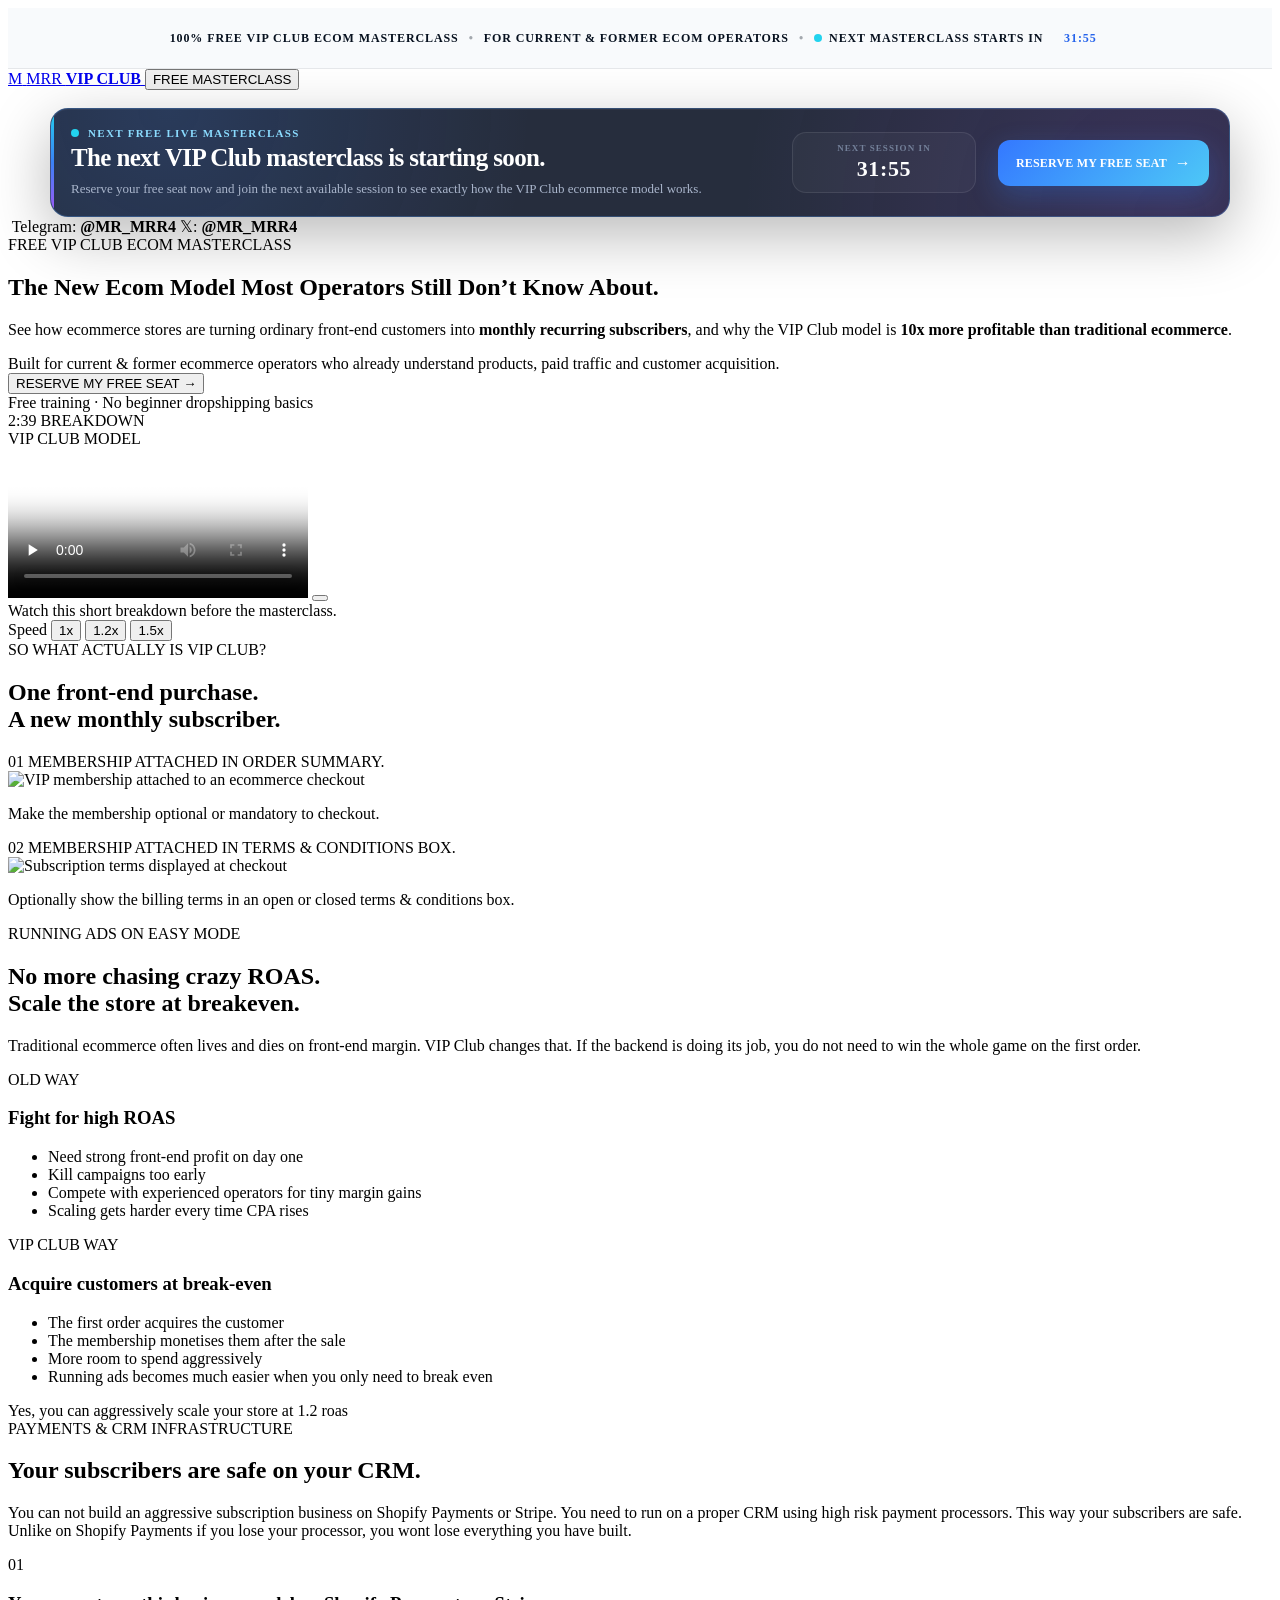
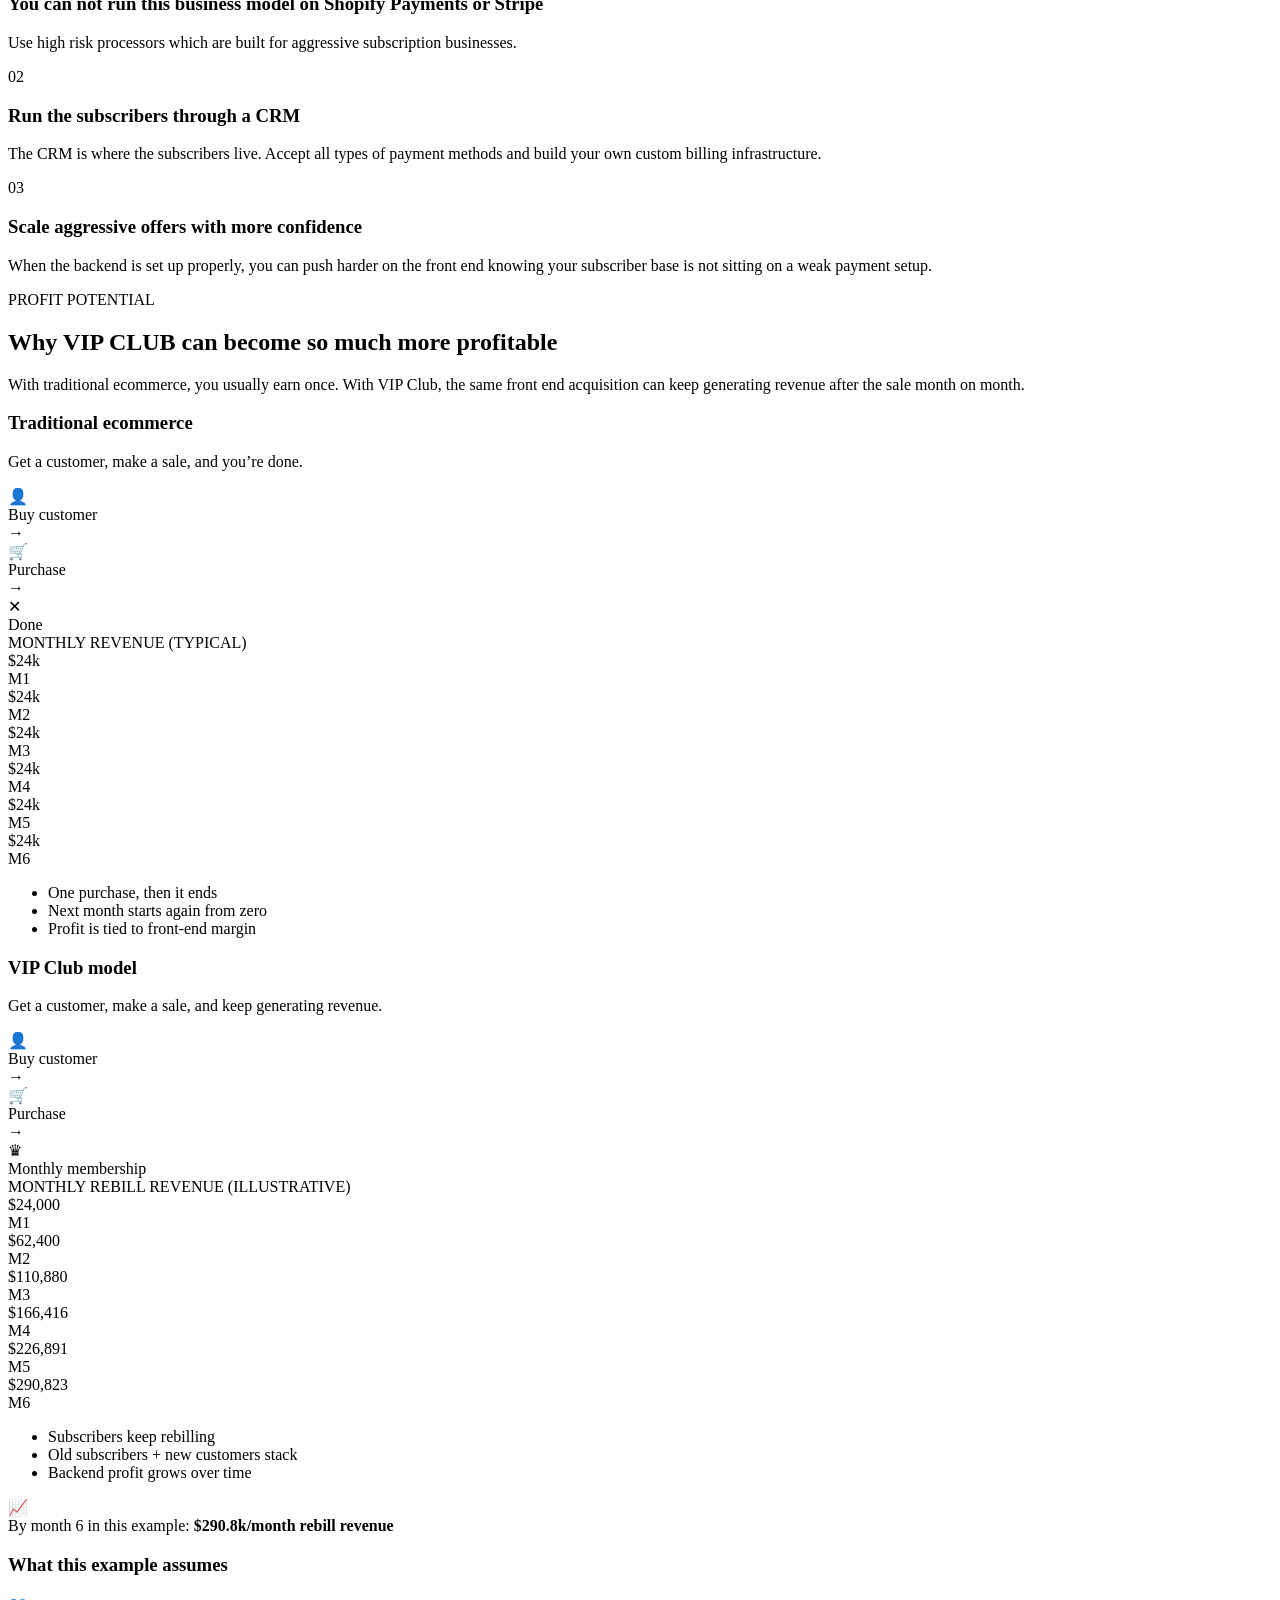
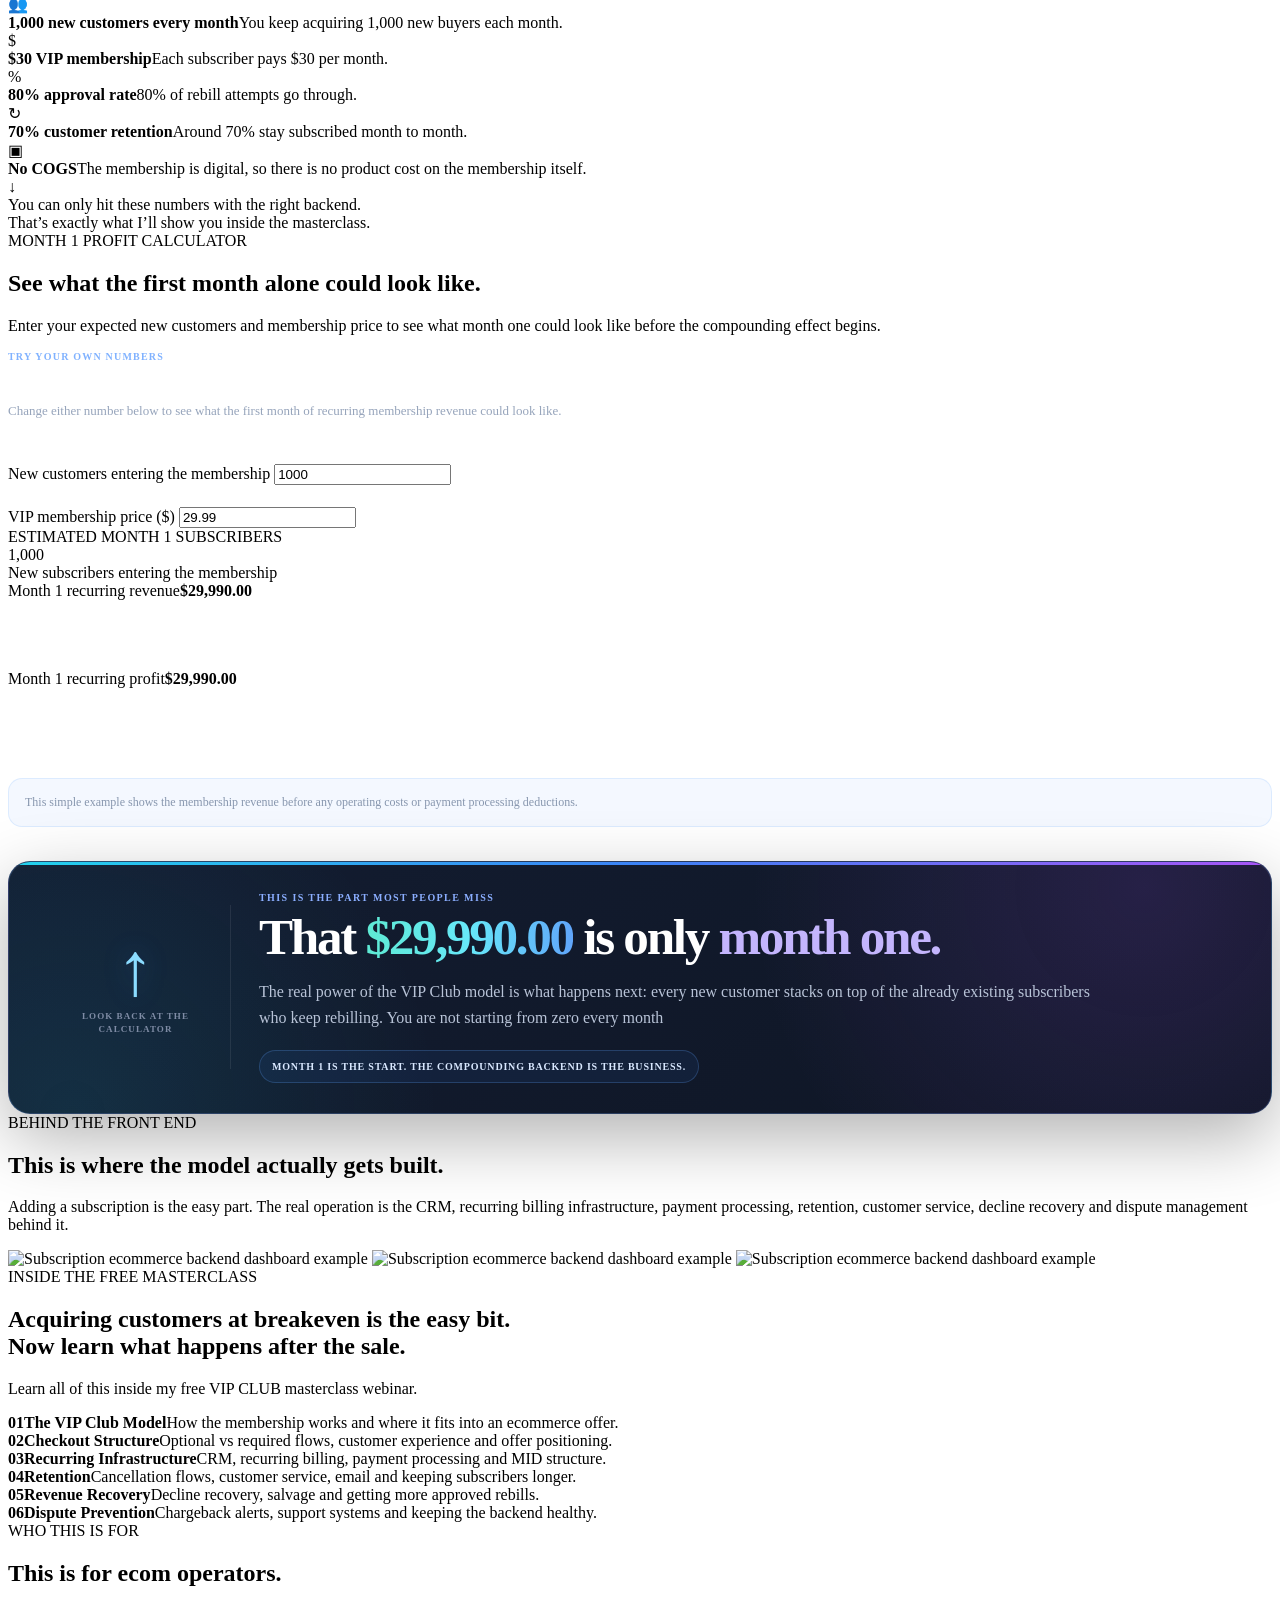
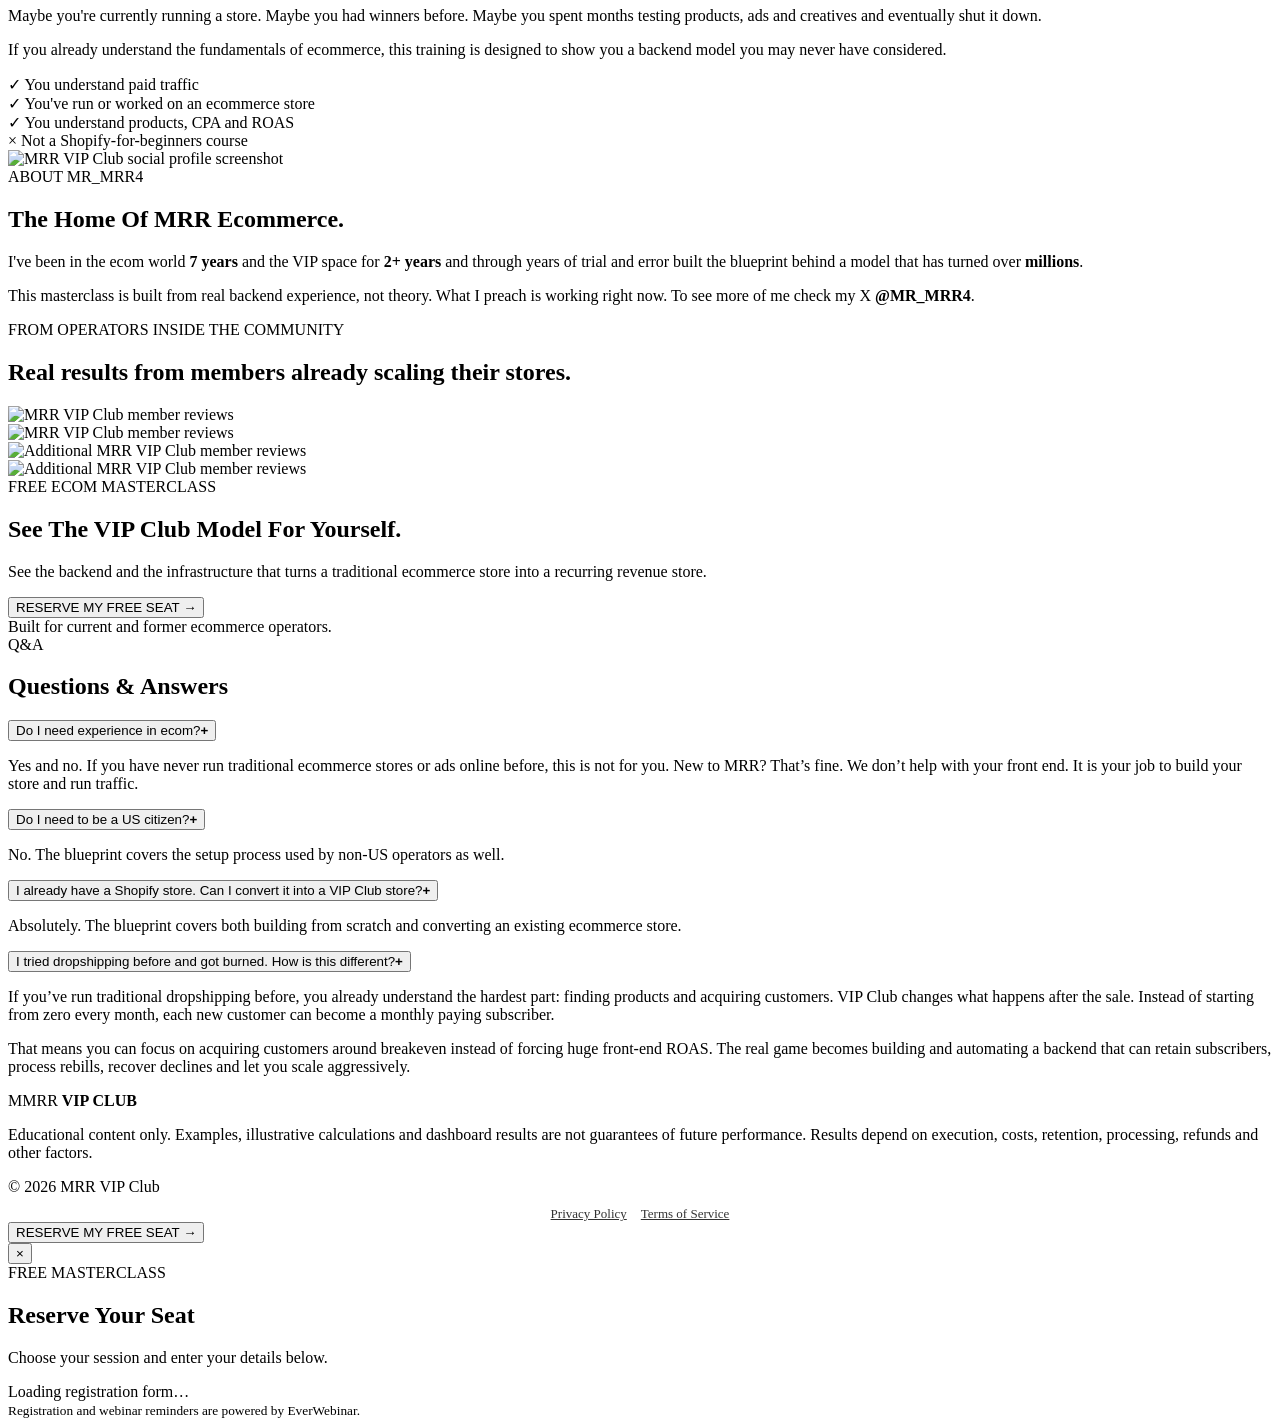
==== commit a8b75872: "Lazy load Funnel 1 webinar resources on mobile" ====
--- a/landing-page-1/index.html
+++ b/landing-page-1/index.html
@@ -84,7 +84,7 @@
           <div class="video-live"><span></span> 2:39 BREAKDOWN</div>
           <div class="video-label">VIP CLUB MODEL</div>
         </div>
-        <video id="hero-vsl" controls playsinline preload="metadata" poster="assets/dashboard-main.webp">
+        <video id="hero-vsl" controls playsinline preload="none" poster="assets/dashboard-main.webp">
           <source src="https://cku5xvjhnmsrhlbs.public.blob.vercel-storage.com/VIP%20Club%20V5%20%282%29.mp4" type="video/mp4" />
         </video>
         <button type="button" class="video-play-overlay" id="video-play-overlay" aria-label="Play video">
@@ -513,9 +513,9 @@
       <div class="eyebrow">FREE MASTERCLASS</div>
       <h2 id="modal-title">Reserve Your Seat</h2>
       <p>Choose your session and enter your details below.</p>
-      <div class="wj-embed-wrapper" data-webinar-hash="v888q0u7">
-<script src="https://event.webinarjam.com/register/v888q0u7/embed-form?formButtonText=SAVE%20MY%20FREE%20SEAT&formAccentColor=%2329b6f6&formAccentOpacity=0.95&formBgColor=%23ffffff&formBgOpacity=1"></script>
-</div>
+      <div class="wj-embed-wrapper" id="everwebinar-registration" data-webinar-hash="v888q0u7">
+        <div class="webinar-form-loading" aria-live="polite">Loading registration form…</div>
+      </div>
       <small>Registration and webinar reminders are powered by EverWebinar.</small>
     </div>
   </div>
--- a/landing-page-1/urgency.css
+++ b/landing-page-1/urgency.css
@@ -431,3 +431,75 @@
     overflow: hidden !important;
   }
 }
+
+
+/* Simplified month one calculator */
+.calc-grid-simple {
+  align-items: stretch;
+}
+.calc-inputs-simple,
+.calc-results-simple {
+  display: flex;
+  flex-direction: column;
+  justify-content: center;
+}
+.calc-simple-intro {
+  margin-bottom: 22px;
+  padding-bottom: 20px;
+  border-bottom: 1px solid rgba(255,255,255,.07);
+}
+.calc-simple-kicker {
+  display: block;
+  margin-bottom: 7px;
+  color: #80b2ff;
+  font-size: 10px;
+  font-weight: 900;
+  letter-spacing: .12em;
+  text-transform: uppercase;
+}
+.calc-simple-intro strong {
+  display: block;
+  color: #fff;
+  font-size: 18px;
+  line-height: 1.35;
+}
+.calc-simple-intro p {
+  margin: 8px 0 0;
+  color: #96a4bb;
+  font-size: 13px;
+  line-height: 1.55;
+}
+.calc-inputs-simple label + label {
+  margin-top: 22px;
+}
+.calc-results-simple .result-row {
+  min-height: 88px;
+}
+.calc-simple-note {
+  margin-top: 20px;
+  padding: 14px 16px;
+  border: 1px solid rgba(96,165,250,.16);
+  border-radius: 14px;
+  background: rgba(59,130,246,.055);
+  color: #8796ae;
+  font-size: 12px;
+  line-height: 1.55;
+}
+@media (max-width: 820px) {
+  .calc-simple-intro {
+    margin-bottom: 18px;
+    padding-bottom: 16px;
+  }
+  .calc-simple-intro strong {
+    font-size: 16px;
+  }
+  .calc-inputs-simple label + label {
+    margin-top: 18px;
+  }
+  .calc-results-simple .result-row {
+    min-height: 76px;
+  }
+  .calc-simple-note {
+    font-size: 11px;
+  }
+}
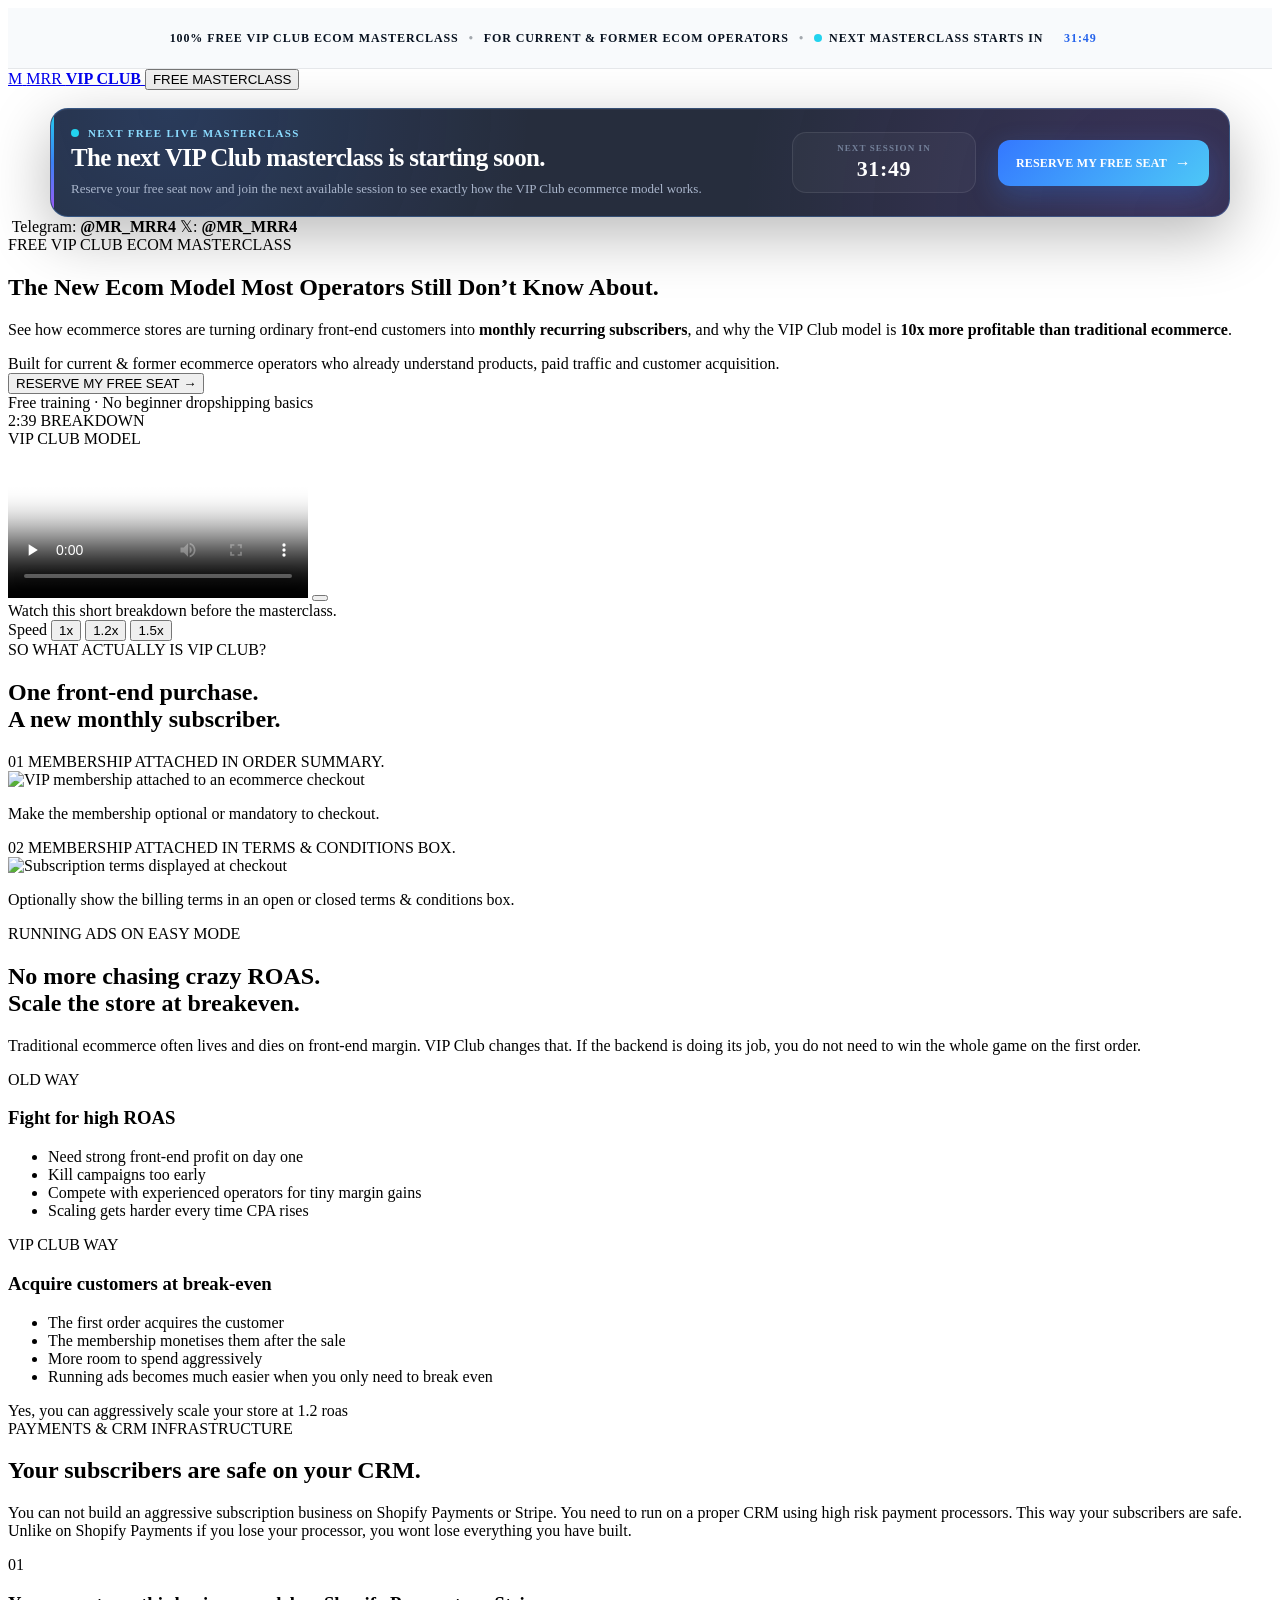
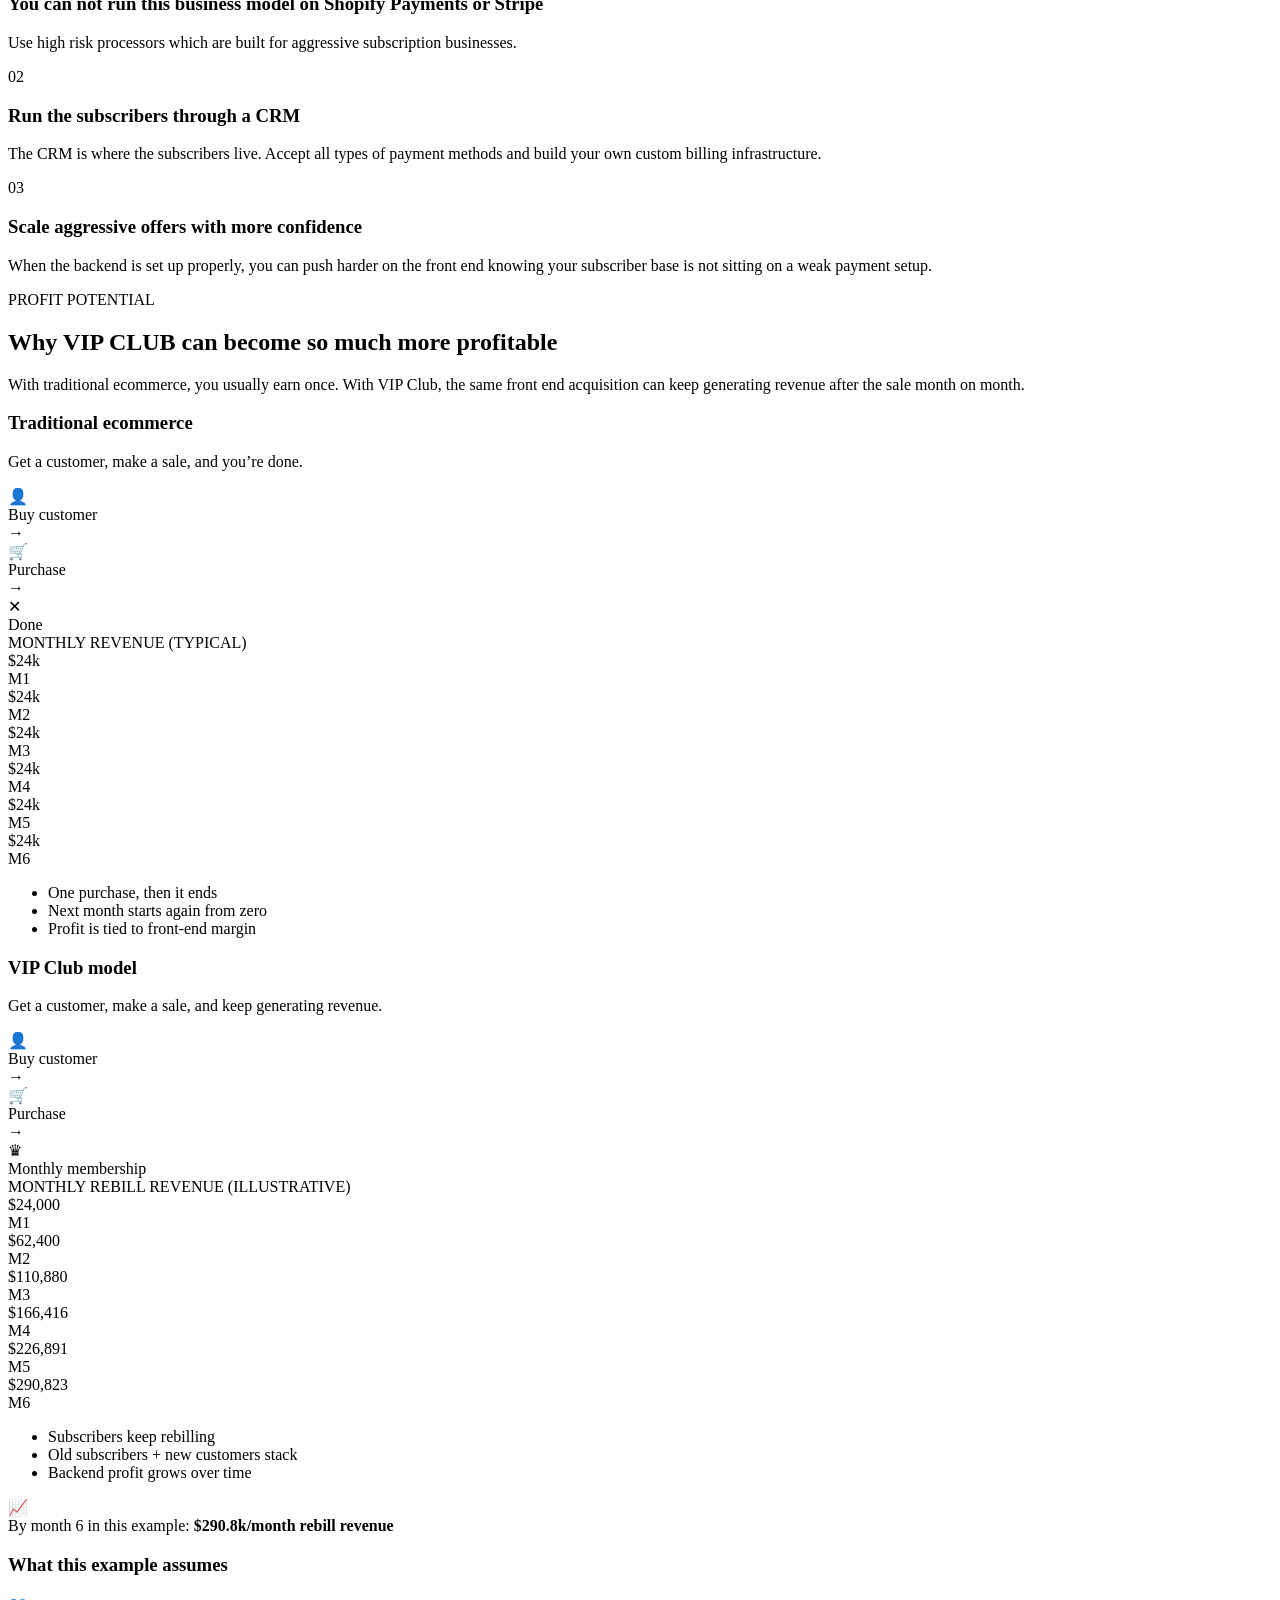
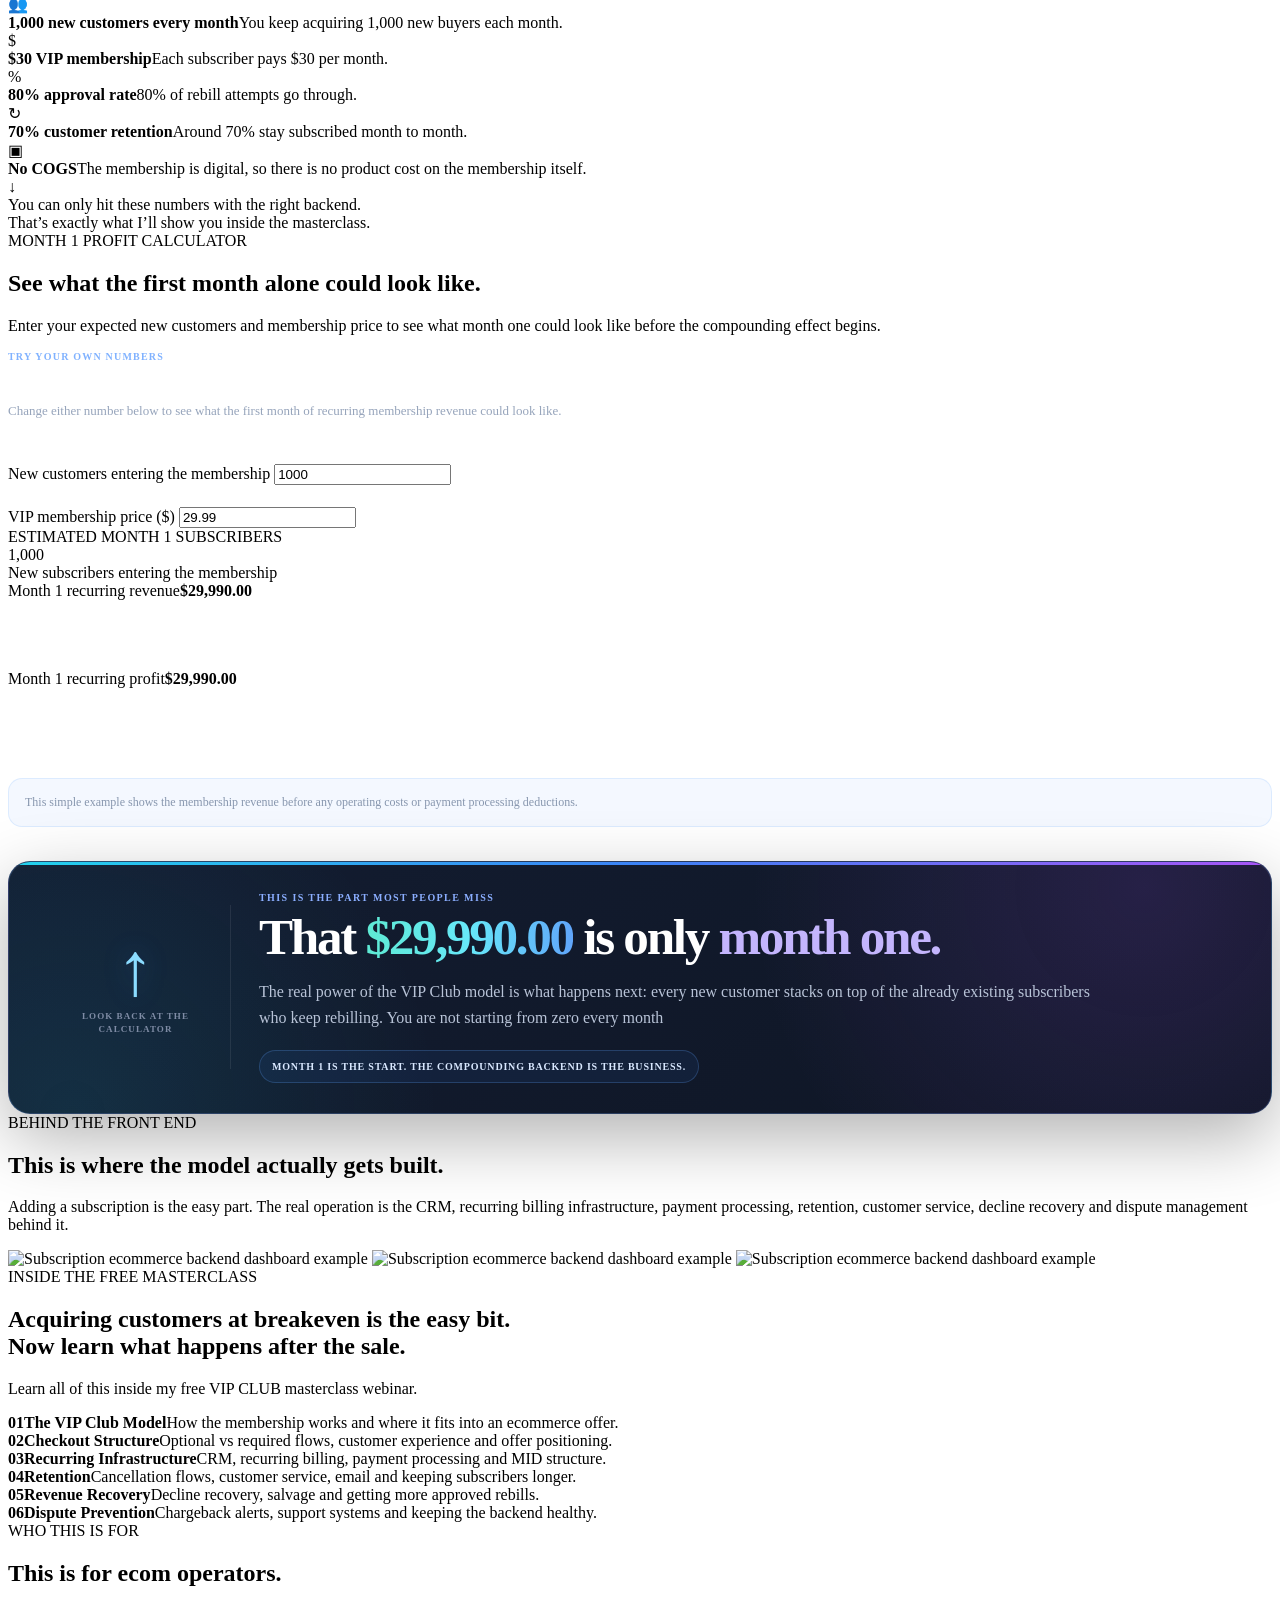
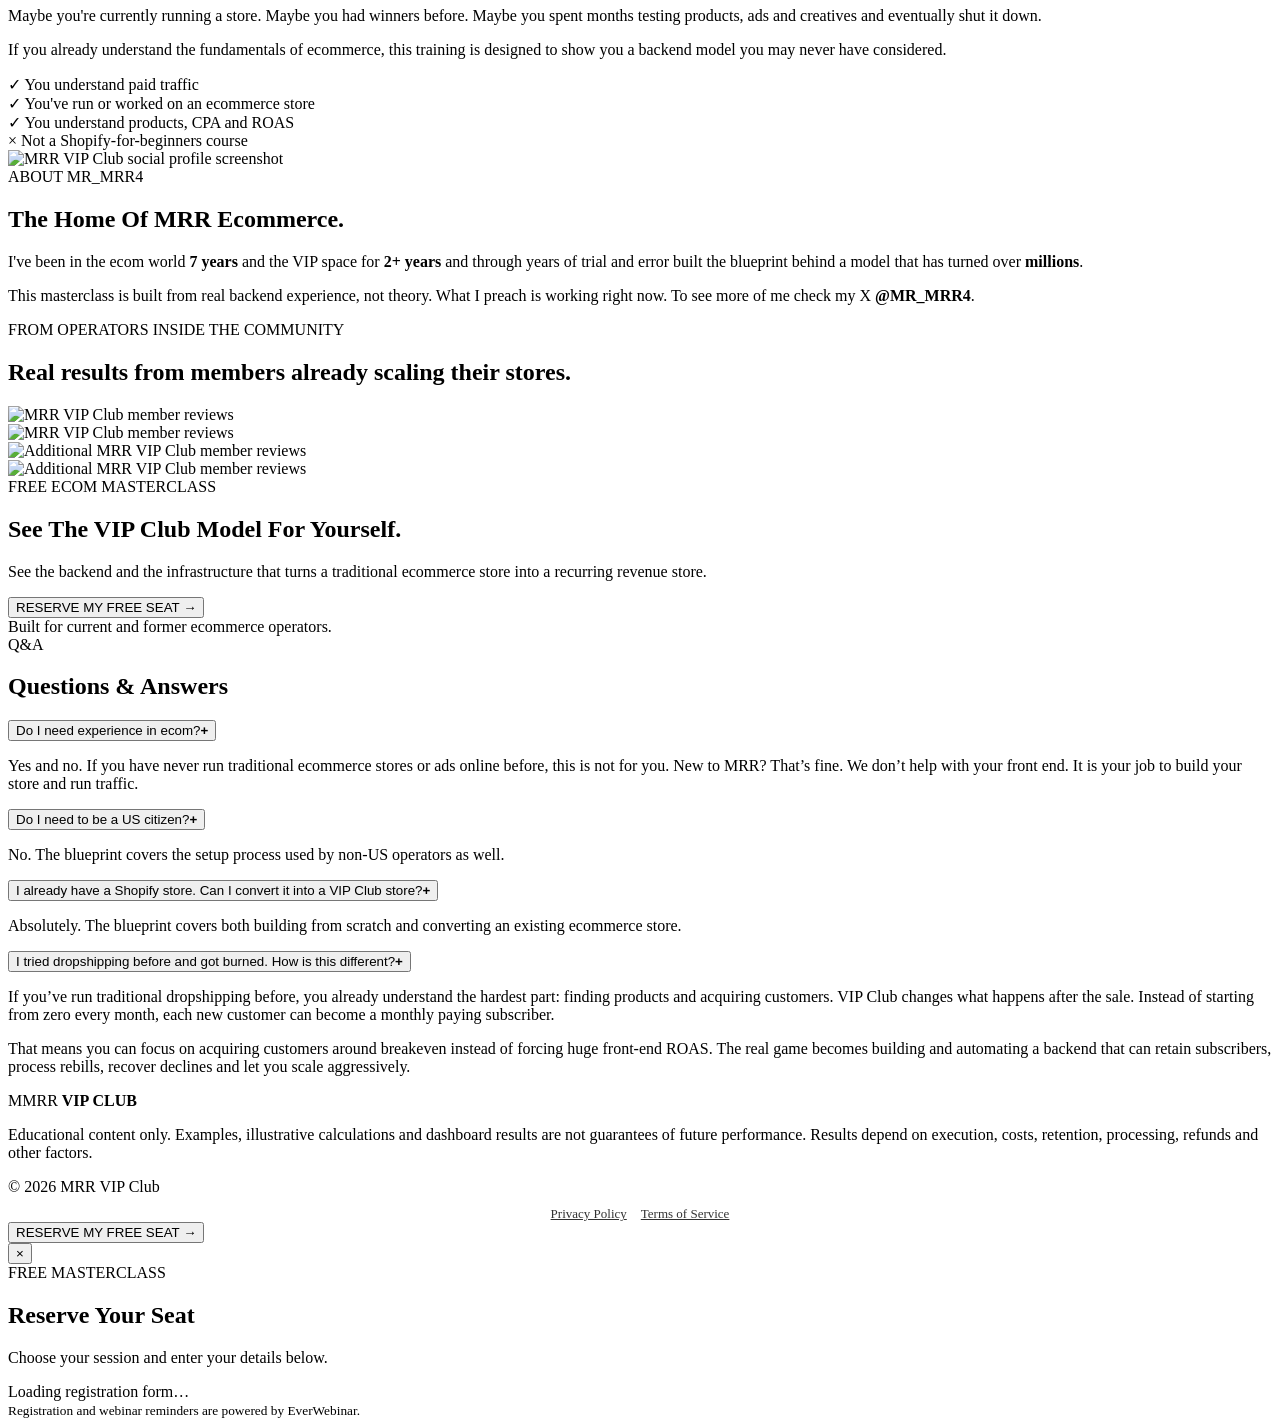
==== commit f42d612c: "Remove render-blocking external resources from Funnel 1" ====
--- a/landing-page-1/index.html
+++ b/landing-page-1/index.html
@@ -13,13 +13,17 @@
   <link rel="stylesheet" href="urgency.css" />
   <!-- Meta Pixel Code -->
   <script>
-  !function(f,b,e,v,n,t,s){if(f.fbq)return;n=f.fbq=function(){n.callMethod?
+  !function(f){if(f.fbq)return;var n=f.fbq=function(){n.callMethod?
   n.callMethod.apply(n,arguments):n.queue.push(arguments)};if(!f._fbq)f._fbq=n;
-  n.push=n;n.loaded=!0;n.version='2.0';n.queue=[];t=b.createElement(e);t.async=!0;
-  t.src=v;s=b.getElementsByTagName(e)[0];s.parentNode.insertBefore(t,s)}
-  (window, document,'script','https://connect.facebook.net/en_US/fbevents.js');
+  n.push=n;n.loaded=!0;n.version='2.0';n.queue=[]}(window);
   fbq('init', '1990672101650978');
   fbq('track', 'PageView');
+  window.addEventListener('load', function(){
+    var s=document.createElement('script');
+    s.async=true;
+    s.src='https://connect.facebook.net/en_US/fbevents.js';
+    document.head.appendChild(s);
+  }, {once:true});
   </script>
   <!-- End Meta Pixel Code -->
 </head>
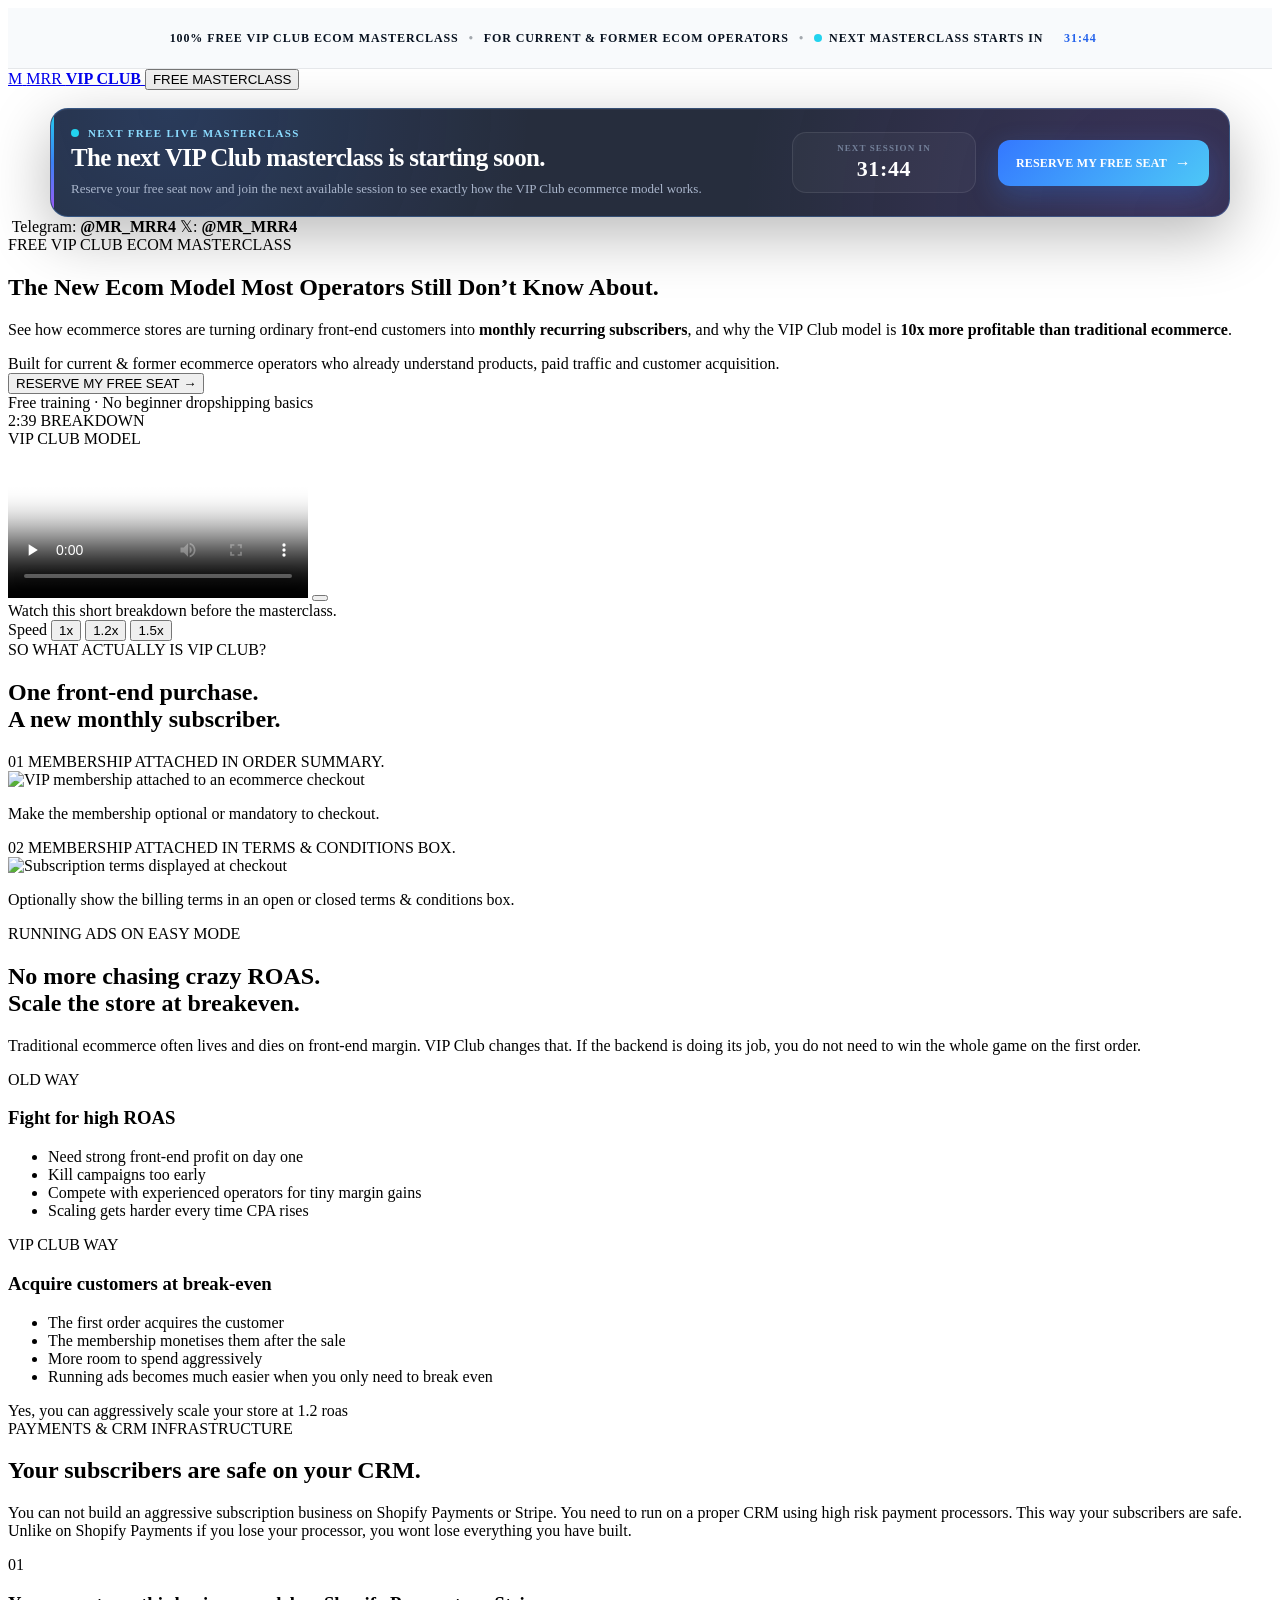
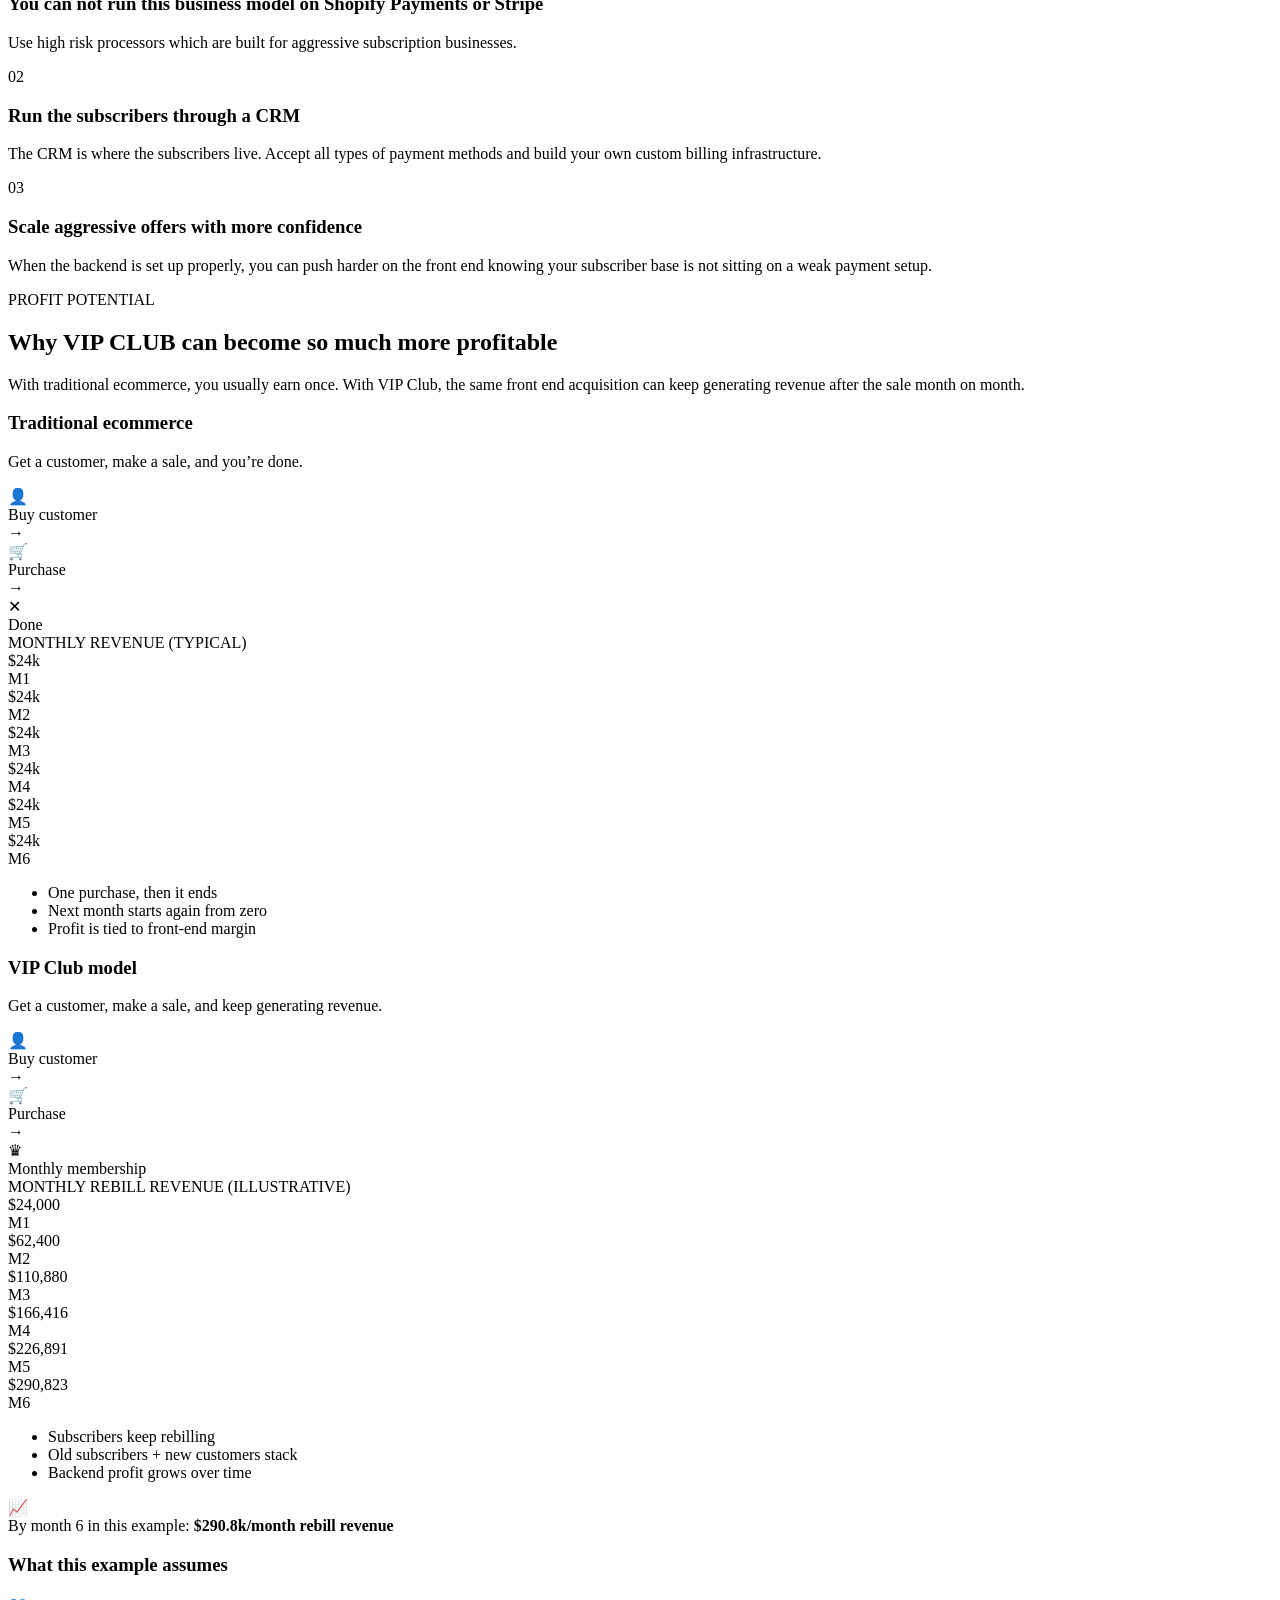
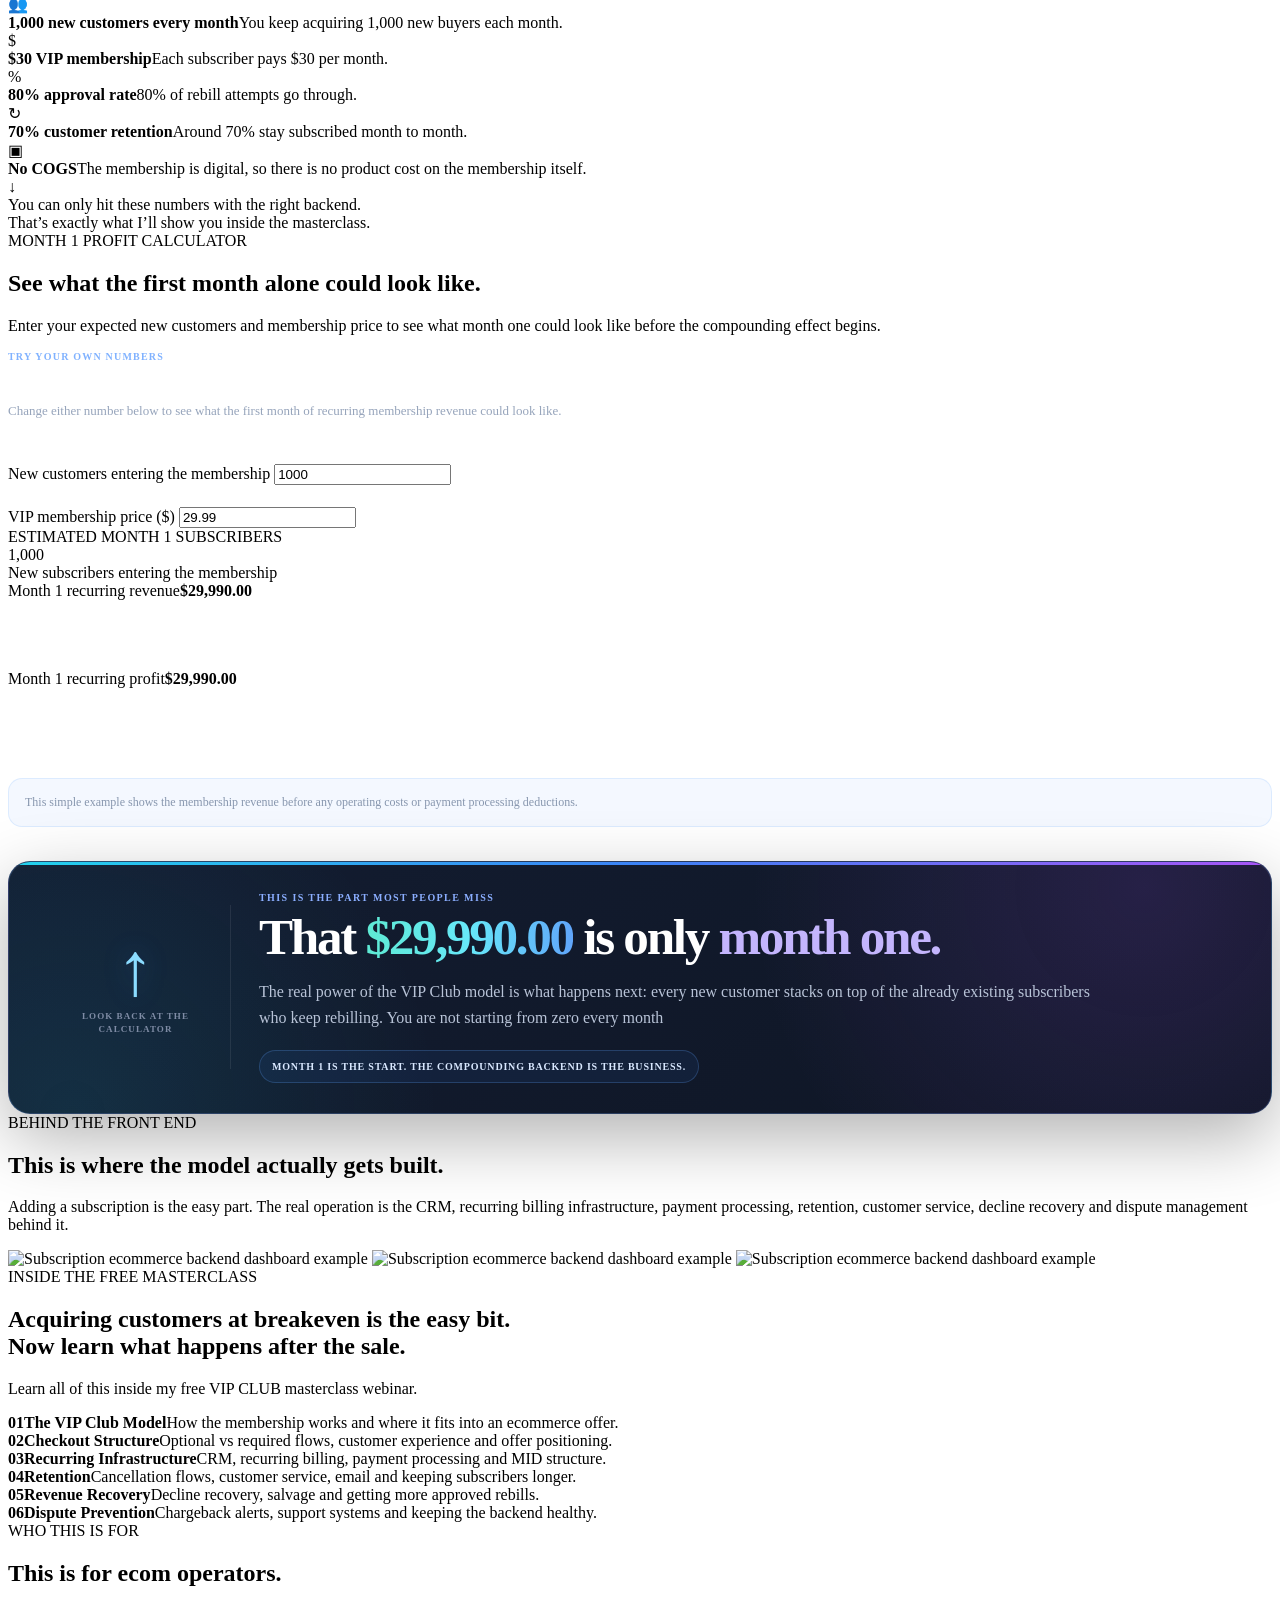
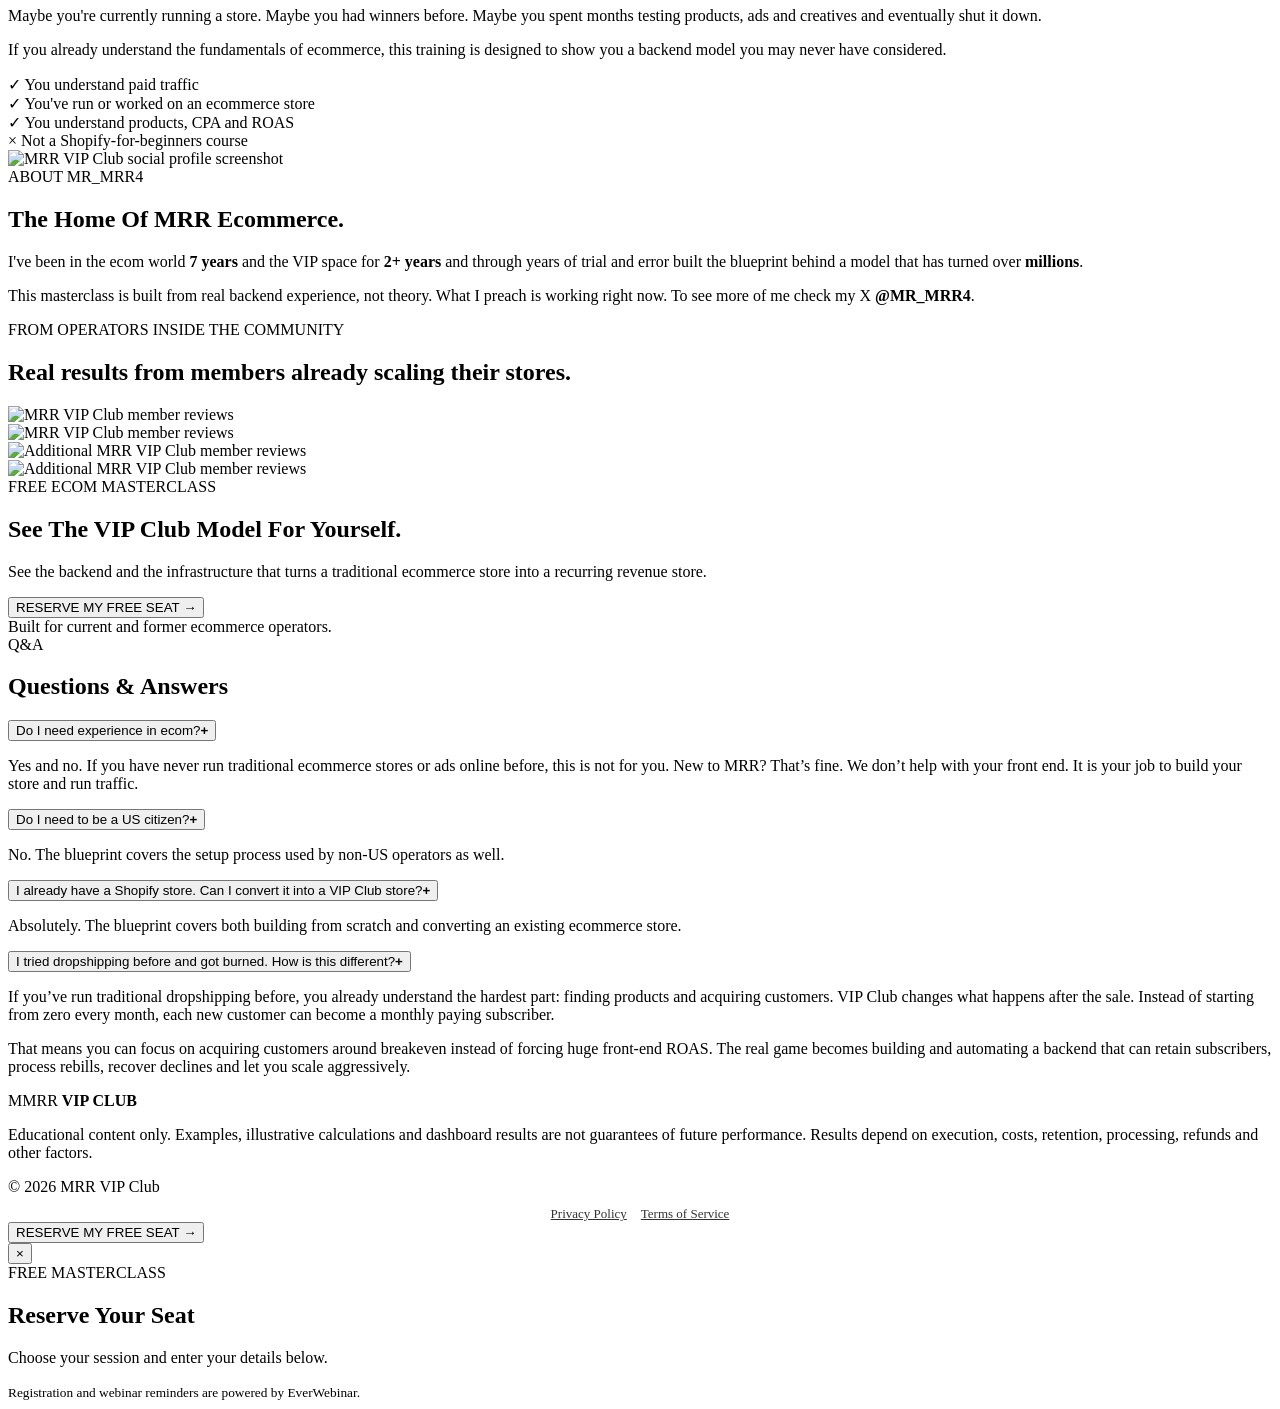
==== commit c997b3fd: "Preload EverWebinar registration form on Funnel 1" ====
--- a/landing-page-1/index.html
+++ b/landing-page-1/index.html
@@ -517,9 +517,9 @@
       <div class="eyebrow">FREE MASTERCLASS</div>
       <h2 id="modal-title">Reserve Your Seat</h2>
       <p>Choose your session and enter your details below.</p>
-      <div class="wj-embed-wrapper" id="everwebinar-registration" data-webinar-hash="v888q0u7">
-        <div class="webinar-form-loading" aria-live="polite">Loading registration form…</div>
-      </div>
+      <div class="wj-embed-wrapper" data-webinar-hash="v888q0u7">
+<script src="https://event.webinarjam.com/register/v888q0u7/embed-form?formButtonText=SAVE%20MY%20FREE%20SEAT&formAccentColor=%2329b6f6&formAccentOpacity=0.95&formBgColor=%23ffffff&formBgOpacity=1"></script>
+</div>
       <small>Registration and webinar reminders are powered by EverWebinar.</small>
     </div>
   </div>
--- a/landing-page-1/urgency.css
+++ b/landing-page-1/urgency.css
@@ -503,3 +503,25 @@
     font-size: 11px;
   }
 }
+
+
+/* Mobile first-paint performance */
+@media (max-width: 820px) {
+  .ambient {
+    display: none !important;
+  }
+
+  main > section:not(.hero) {
+    content-visibility: auto;
+    contain-intrinsic-size: 900px;
+  }
+
+  .dashboard-stack,
+  .profit-compare-shell,
+  .calc-shell,
+  .review-grid,
+  .curriculum-grid {
+    content-visibility: auto;
+    contain-intrinsic-size: 700px;
+  }
+}
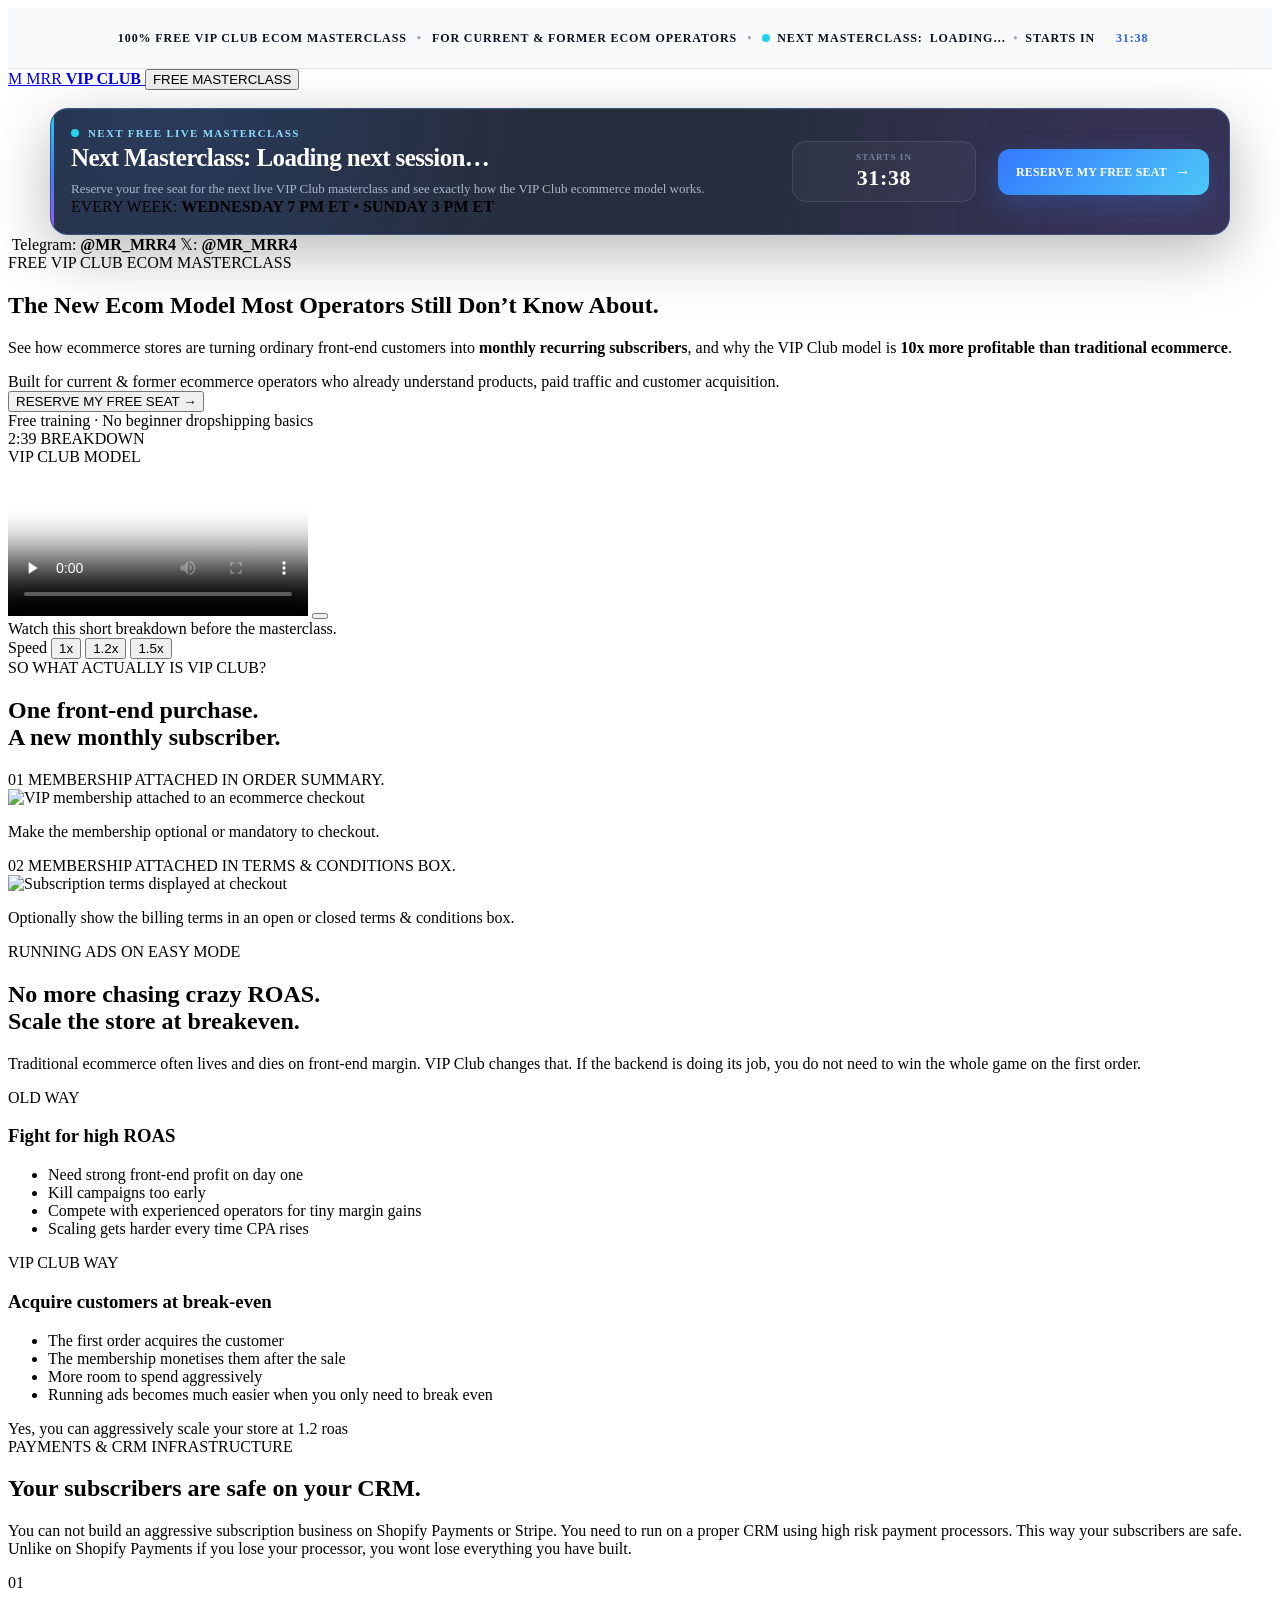
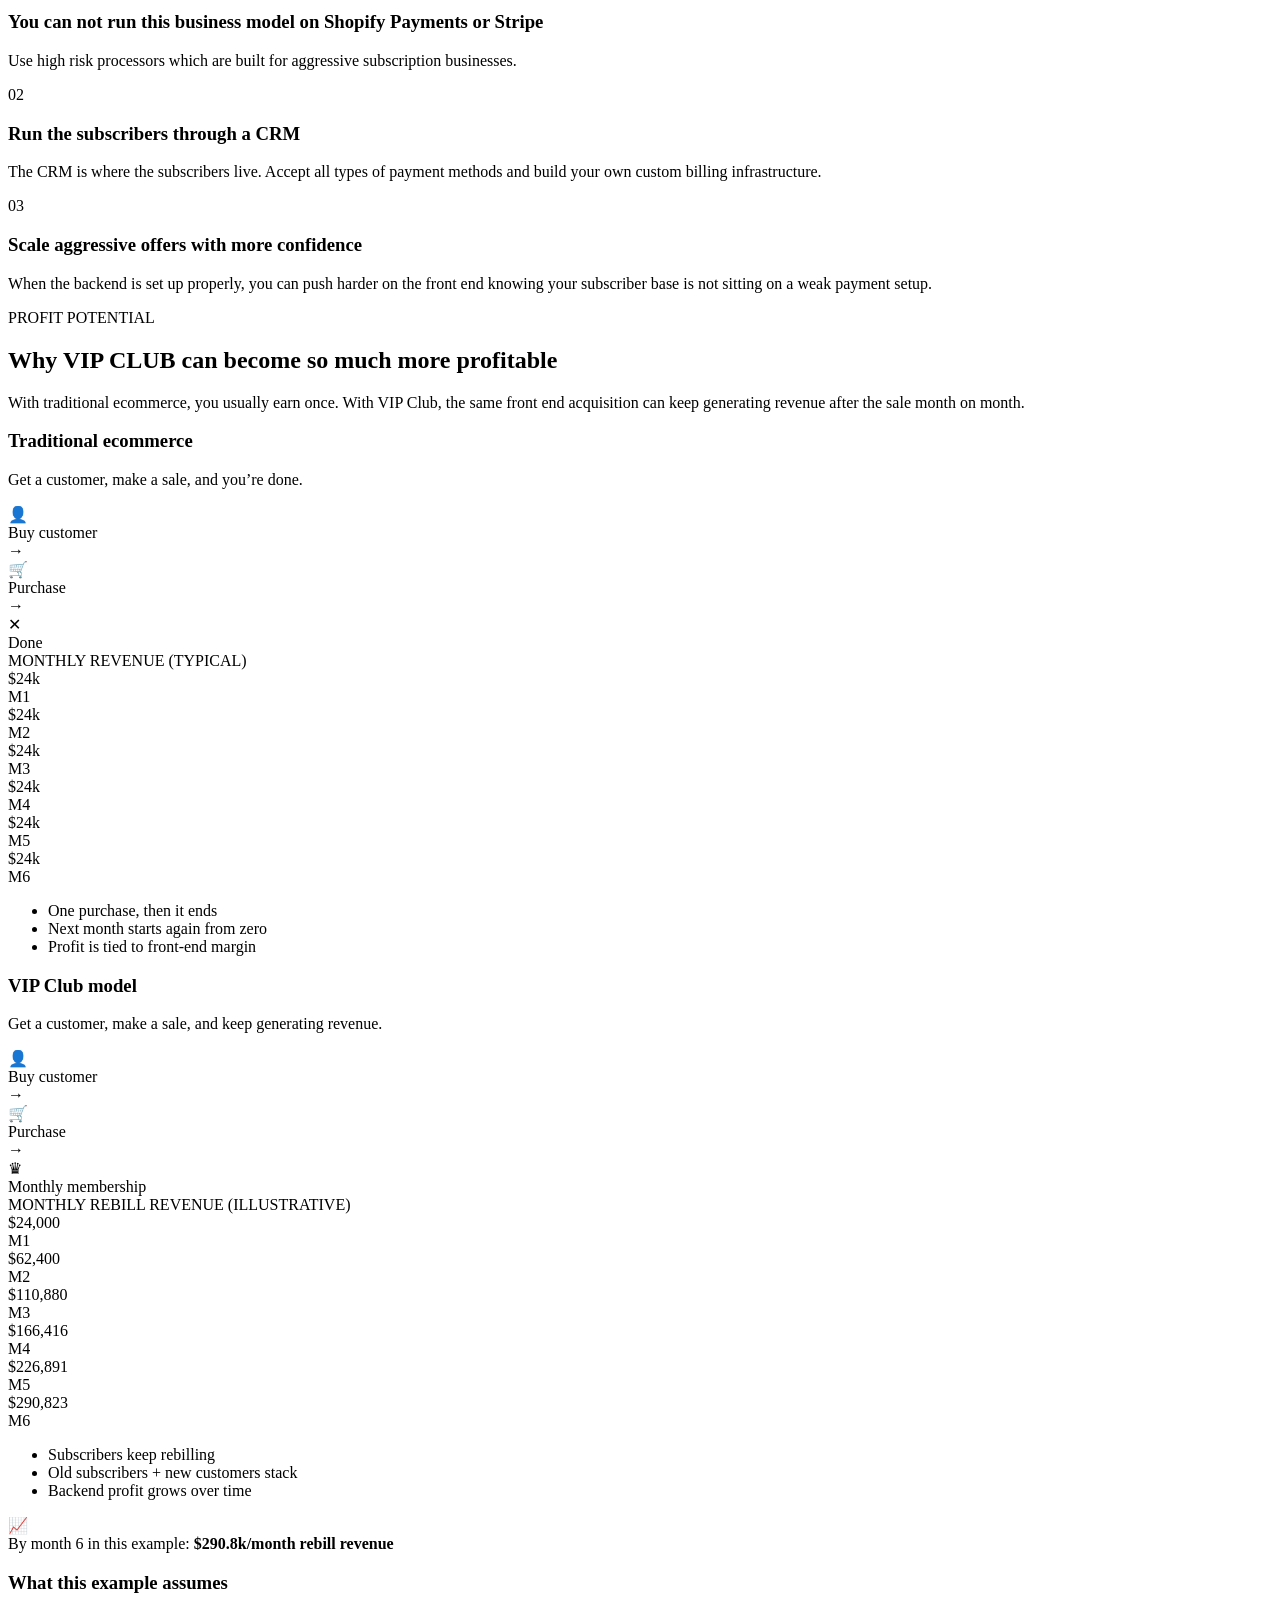
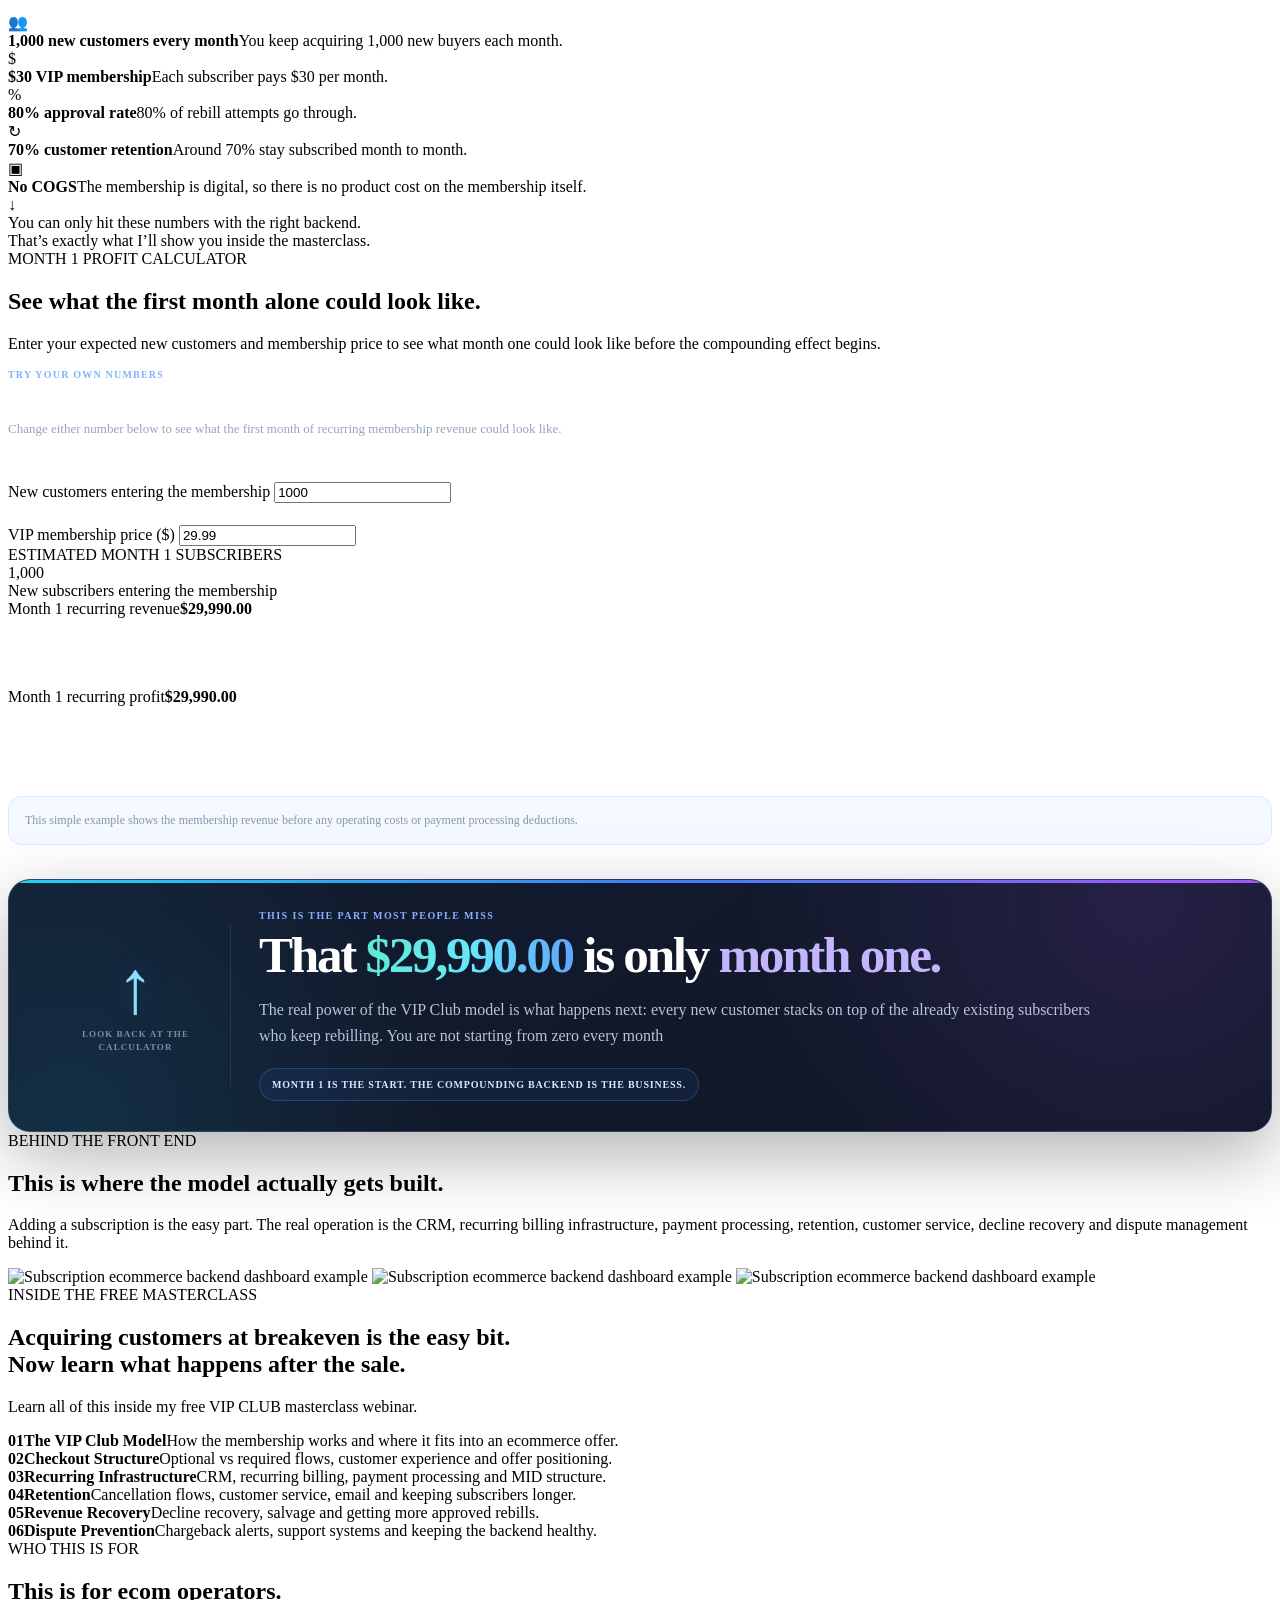
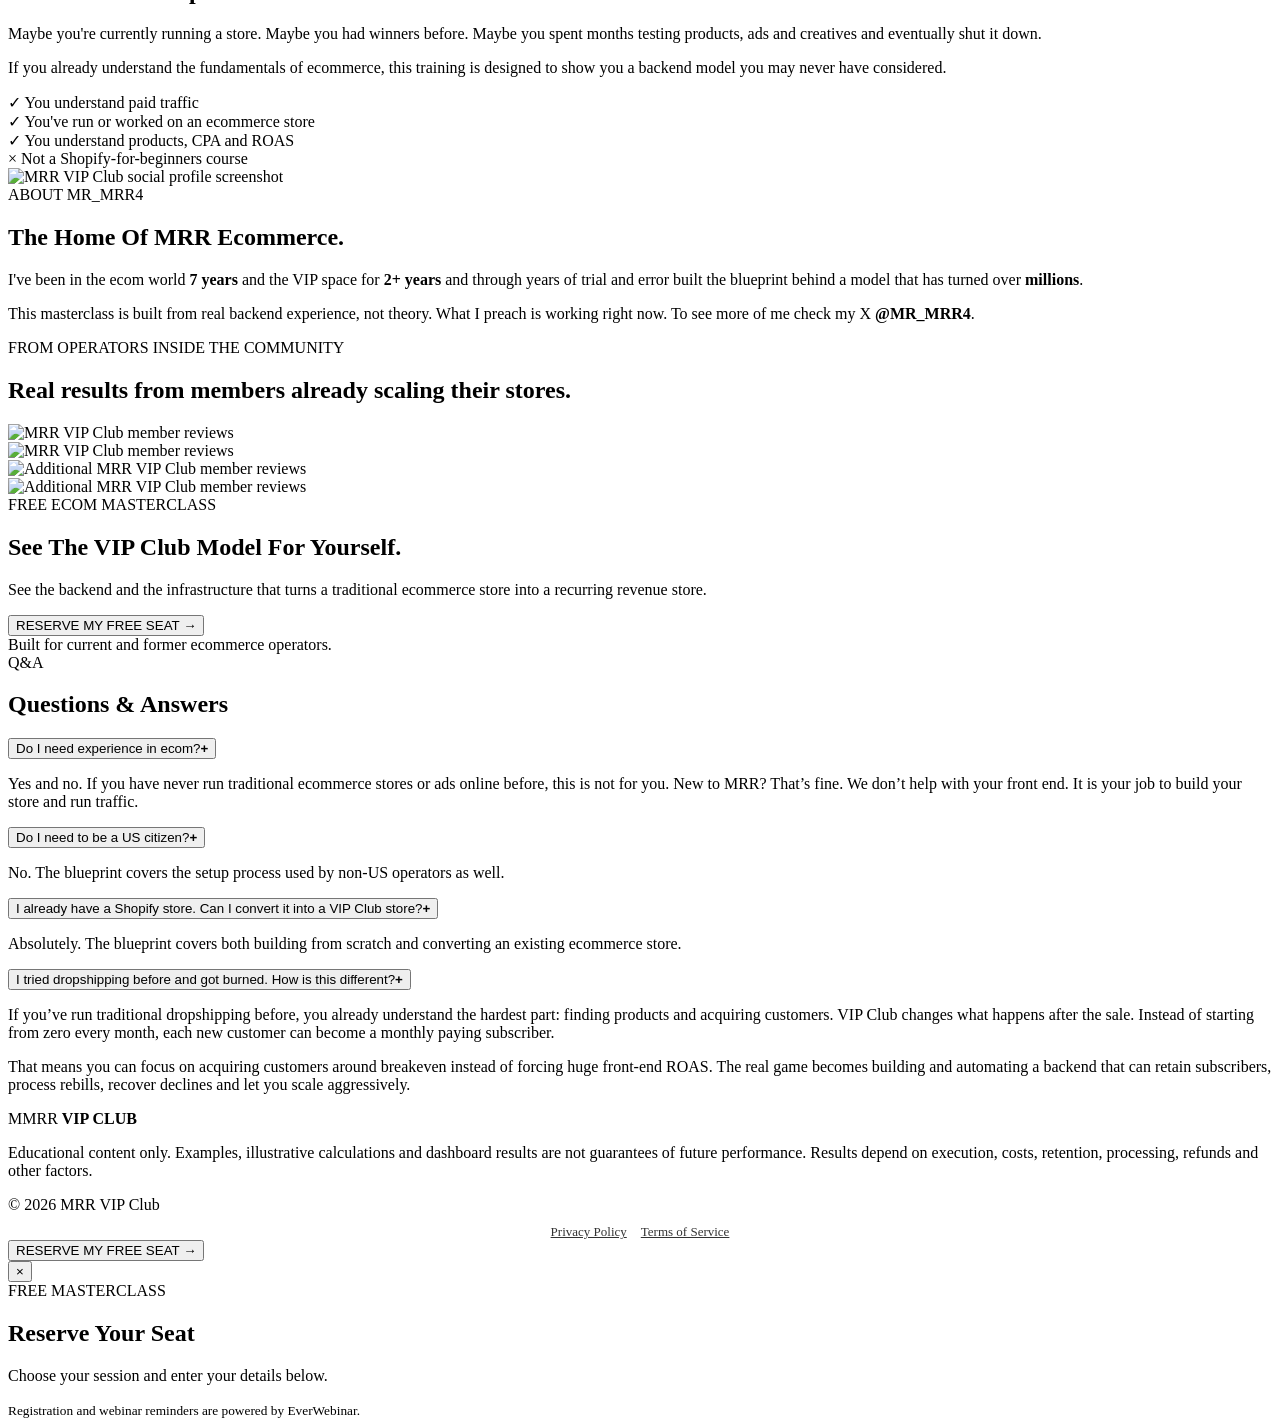
==== commit f070b9d3: "Show scheduled weekly masterclass dates on Funnel 1" ====
--- a/landing-page-1/index.html
+++ b/landing-page-1/index.html
@@ -34,7 +34,7 @@
       <span class="masterclass-alert-separator first">•</span>
       <span class="masterclass-alert-audience">FOR CURRENT &amp; FORMER ECOM OPERATORS</span>
       <span class="masterclass-alert-separator">•</span>
-      <span class="masterclass-alert-next"><span class="masterclass-alert-dot"></span> NEXT MASTERCLASS STARTS IN <span class="masterclass-alert-countdown" data-masterclass-countdown>--:--</span></span>
+      <span class="masterclass-alert-next"><span class="masterclass-alert-dot"></span> NEXT MASTERCLASS: <span data-masterclass-date-short>LOADING…</span> <span class="masterclass-alert-separator">•</span> STARTS IN <span class="masterclass-alert-countdown" data-masterclass-countdown>--</span></span>
     </div>
   </div>
 
@@ -53,12 +53,13 @@
     <div class="next-masterclass-card">
       <div class="next-session-copy">
         <div class="next-session-kicker"><span class="next-session-dot"></span> NEXT FREE LIVE MASTERCLASS</div>
-        <h2 class="next-session-title">The next VIP Club masterclass is starting soon.</h2>
-        <p class="next-session-sub">Reserve your free seat now and join the next available session to see exactly how the VIP Club ecommerce model works.</p>
+        <h2 class="next-session-title">Next Masterclass: <span data-masterclass-date>Loading next session…</span></h2>
+        <p class="next-session-sub">Reserve your free seat for the next live VIP Club masterclass and see exactly how the VIP Club ecommerce model works.</p>
+        <div class="next-session-schedule">EVERY WEEK: <strong>WEDNESDAY 7 PM ET</strong> <span>•</span> <strong>SUNDAY 3 PM ET</strong></div>
       </div>
       <div class="next-session-timer">
-        <span class="next-session-timer-label">NEXT SESSION IN</span>
-        <span class="next-session-time" data-masterclass-countdown>--:--</span>
+        <span class="next-session-timer-label">STARTS IN</span>
+        <span class="next-session-time" data-masterclass-countdown>--</span>
       </div>
       <button class="next-masterclass-cta" data-open-registration>RESERVE MY FREE SEAT <span class="next-masterclass-arrow">→</span></button>
     </div>
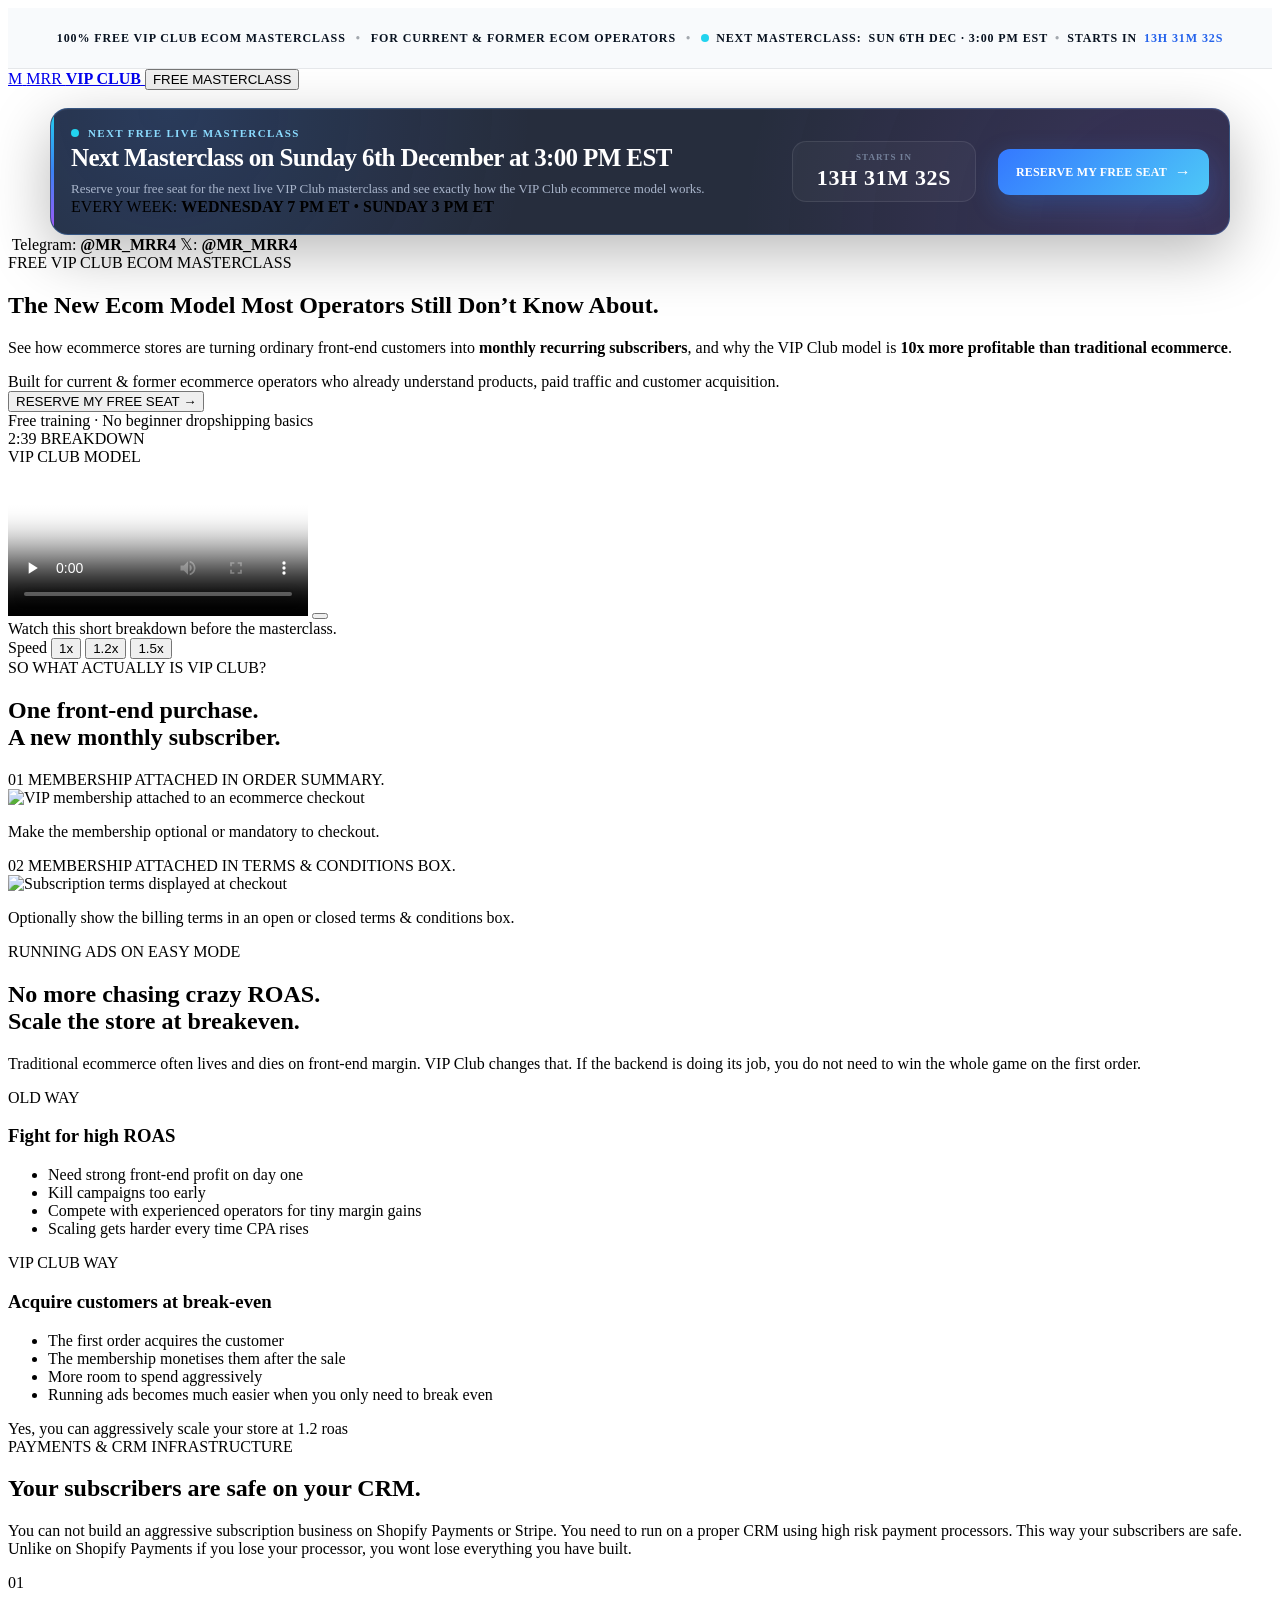
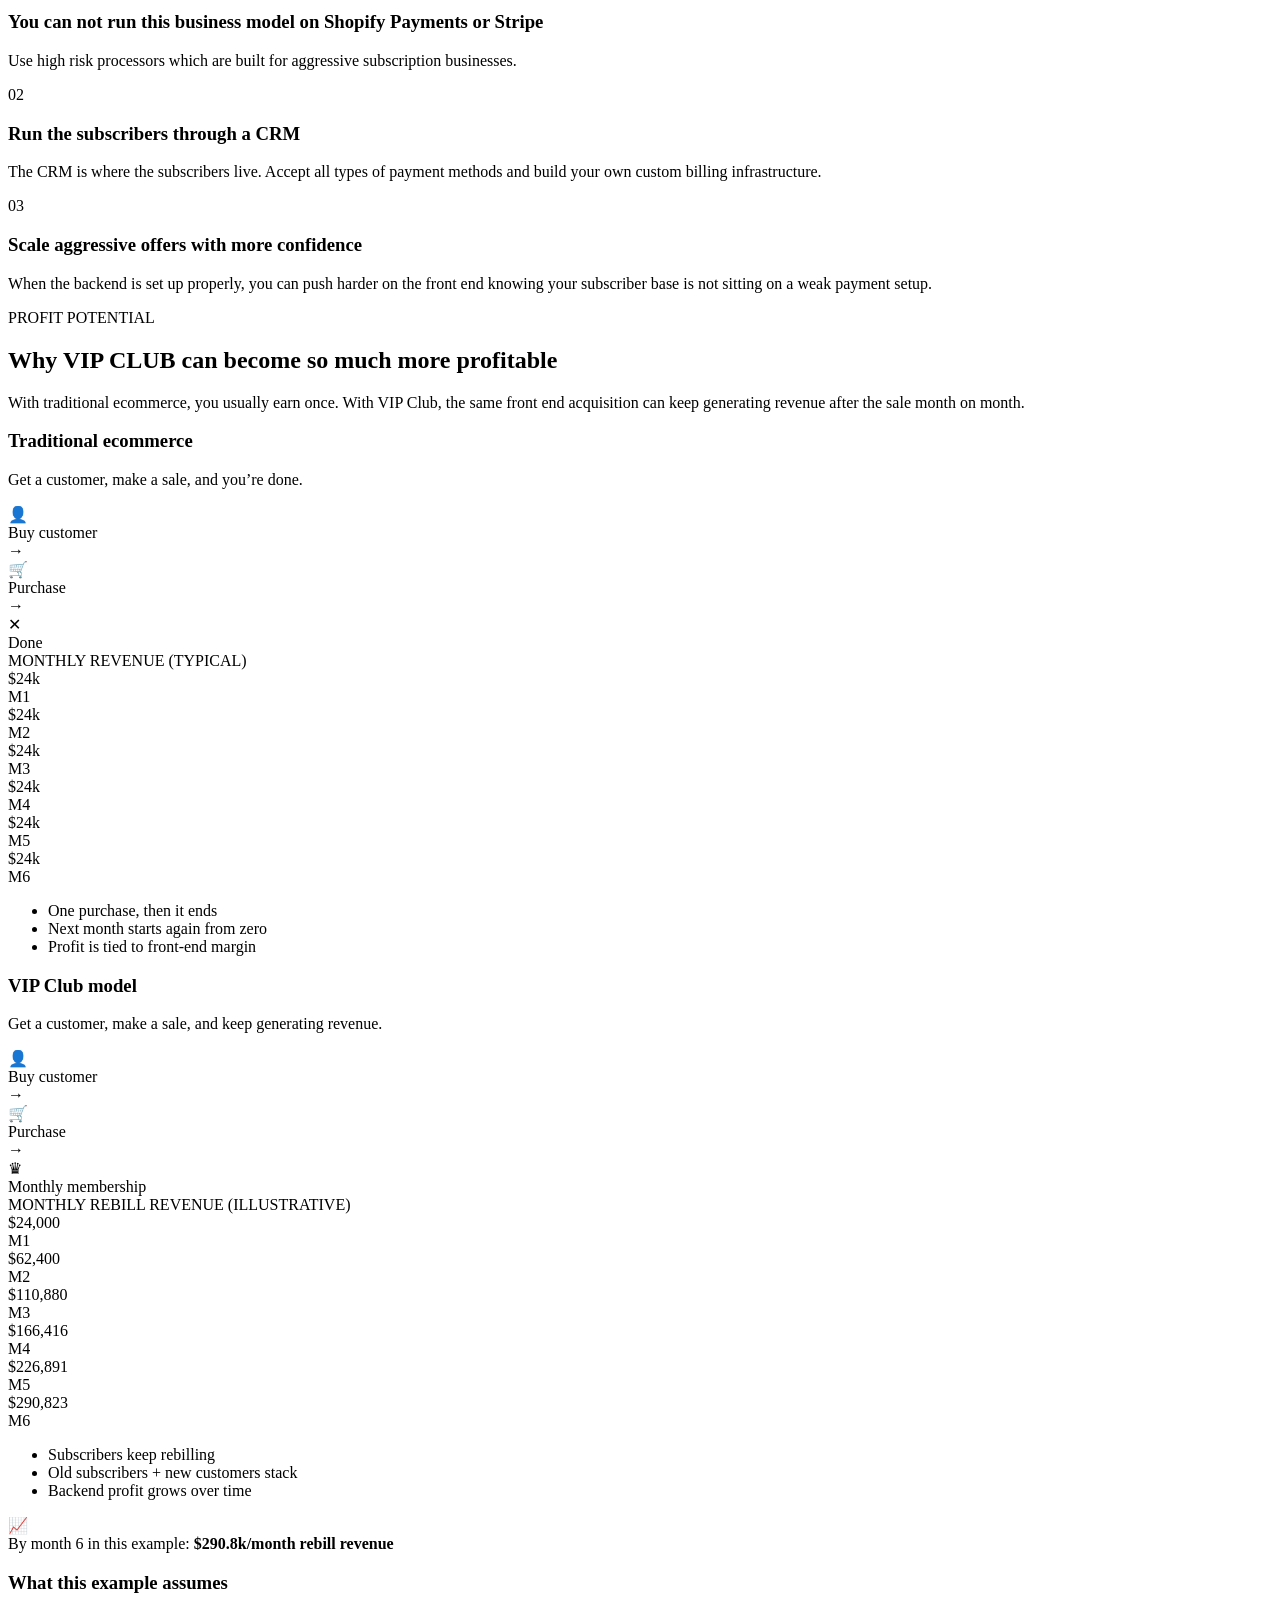
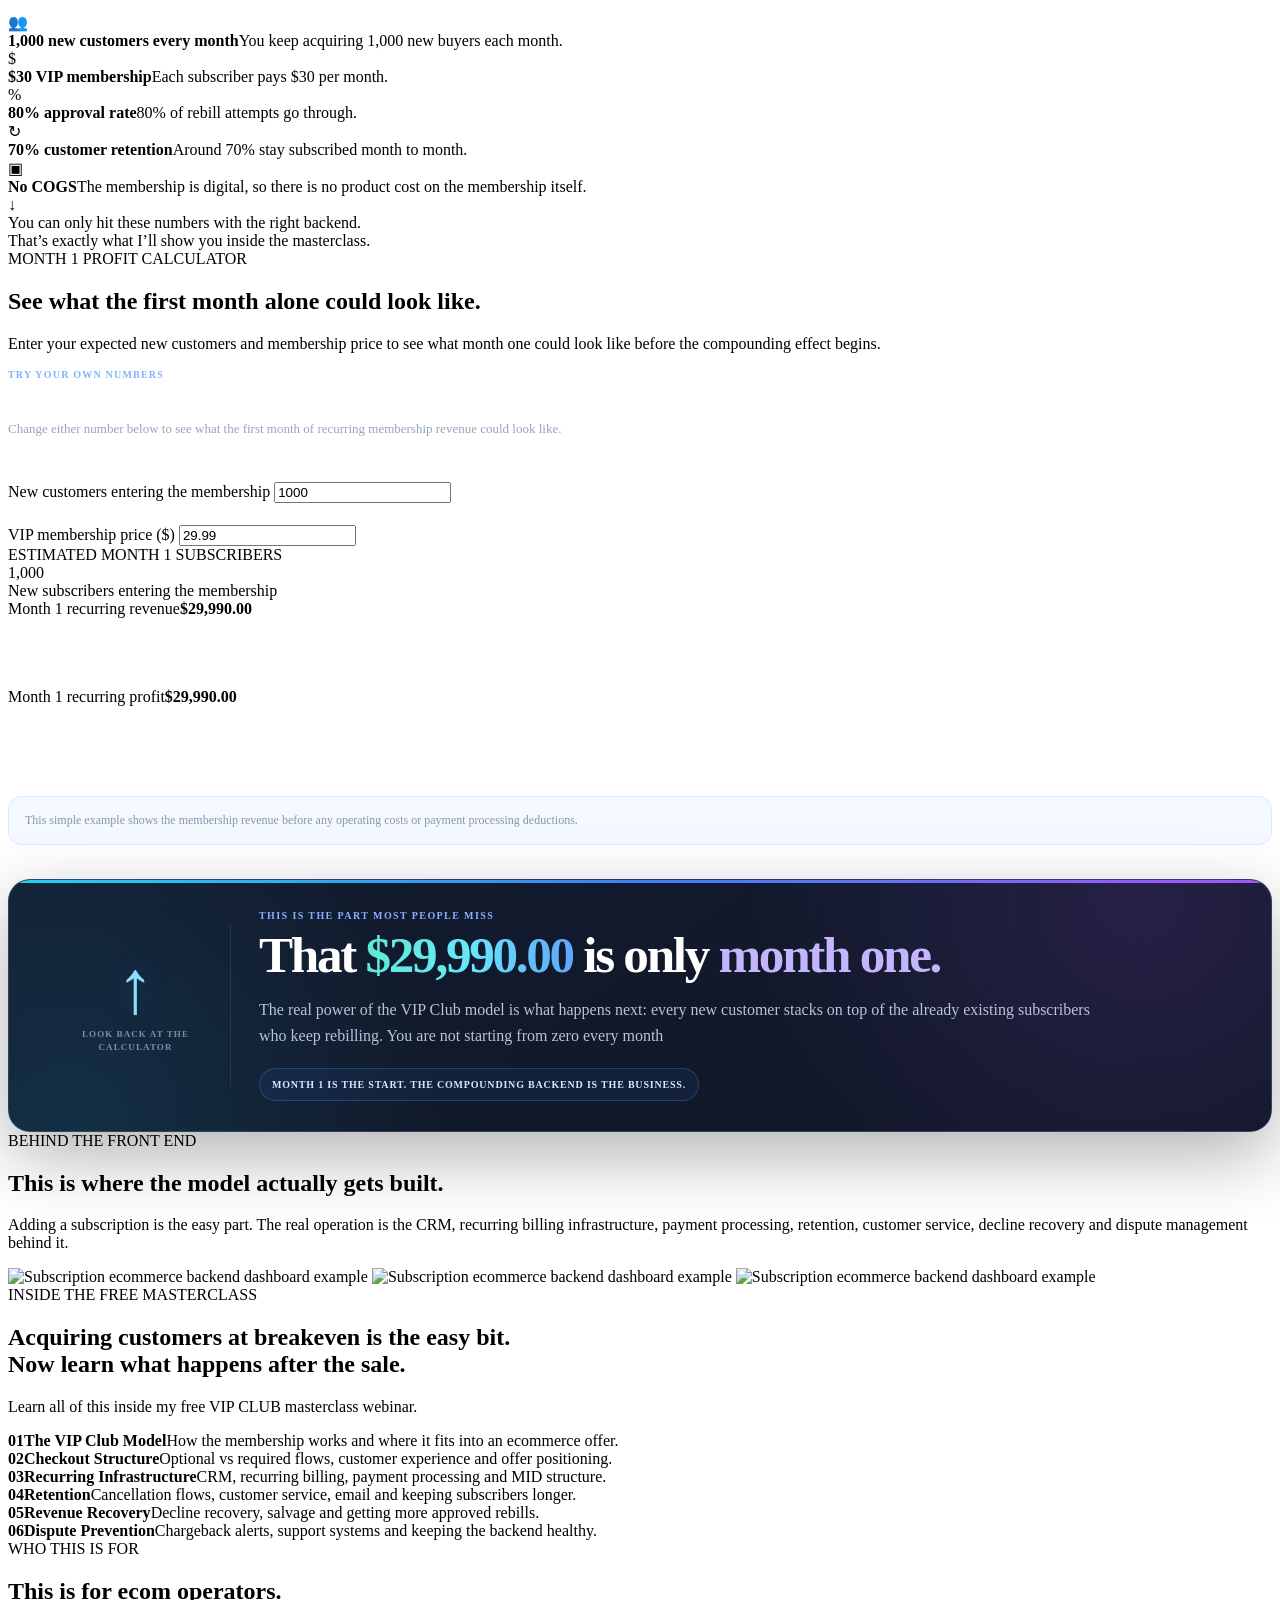
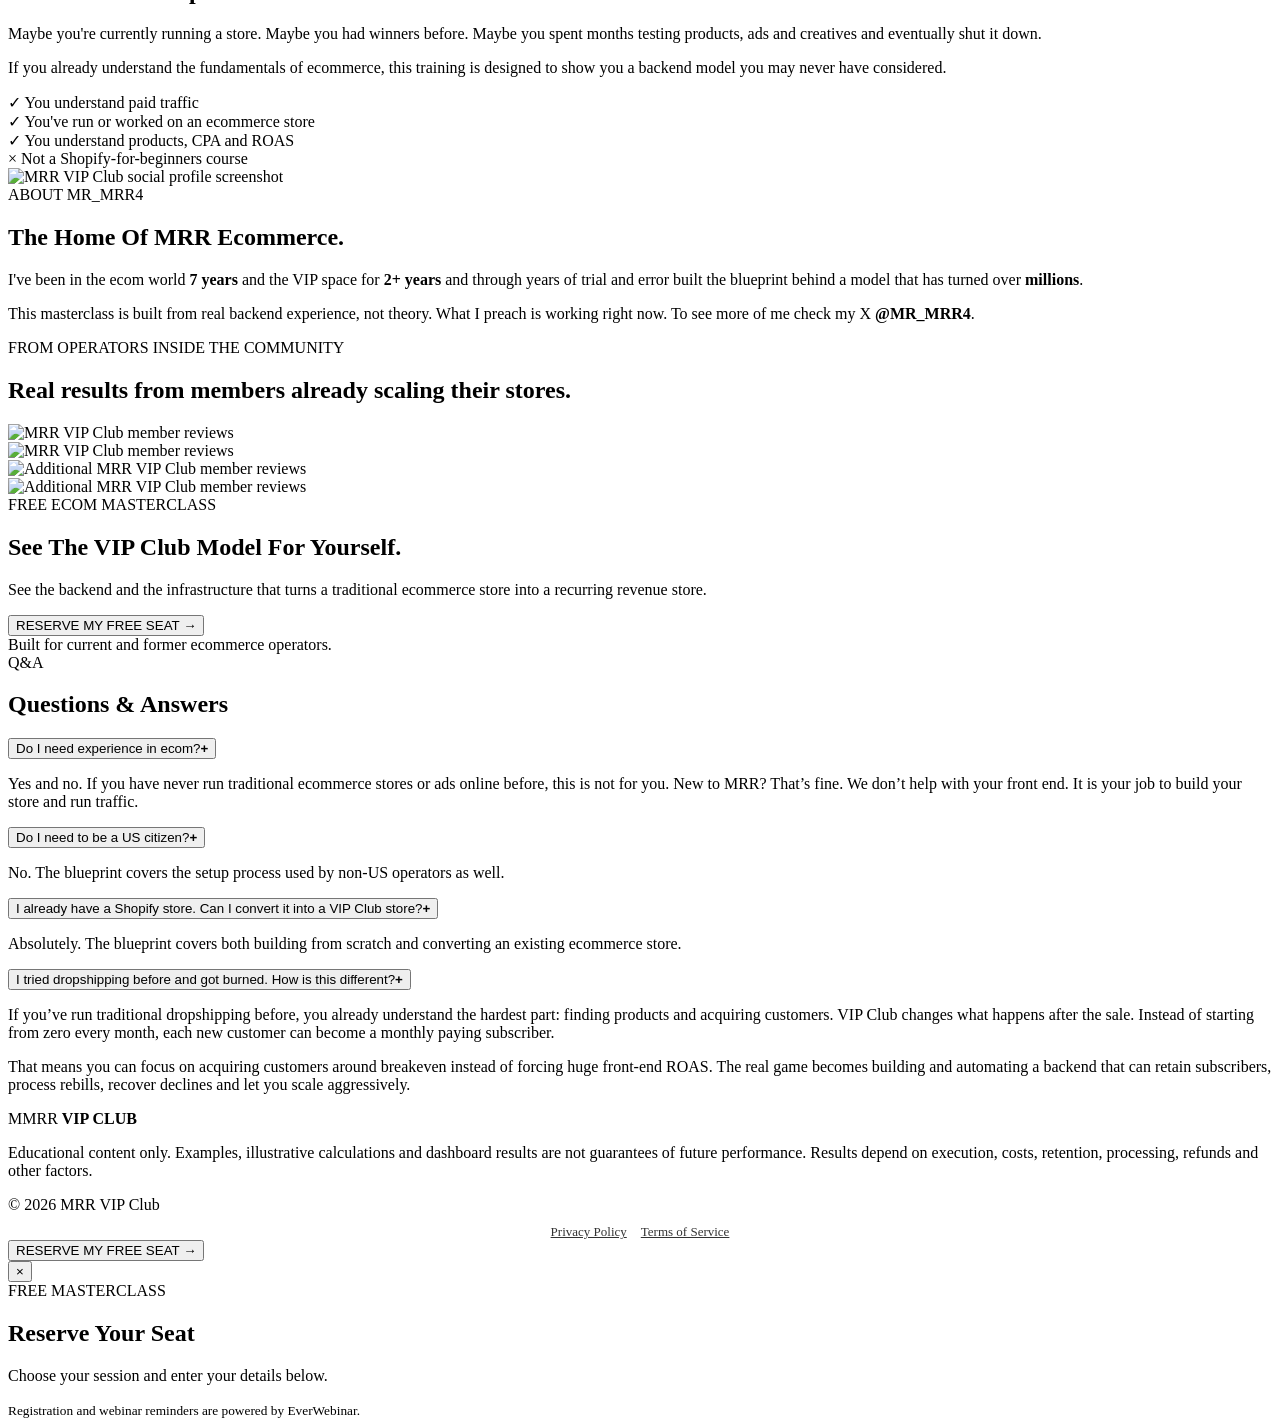
==== commit d32de5e5: "Refine Funnel 1 next masterclass wording" ====
--- a/landing-page-1/index.html
+++ b/landing-page-1/index.html
@@ -53,7 +53,7 @@
     <div class="next-masterclass-card">
       <div class="next-session-copy">
         <div class="next-session-kicker"><span class="next-session-dot"></span> NEXT FREE LIVE MASTERCLASS</div>
-        <h2 class="next-session-title">Next Masterclass: <span data-masterclass-date>Loading next session…</span></h2>
+        <h2 class="next-session-title">Next Masterclass on <span data-masterclass-date>Loading next session…</span></h2>
         <p class="next-session-sub">Reserve your free seat for the next live VIP Club masterclass and see exactly how the VIP Club ecommerce model works.</p>
         <div class="next-session-schedule">EVERY WEEK: <strong>WEDNESDAY 7 PM ET</strong> <span>•</span> <strong>SUNDAY 3 PM ET</strong></div>
       </div>
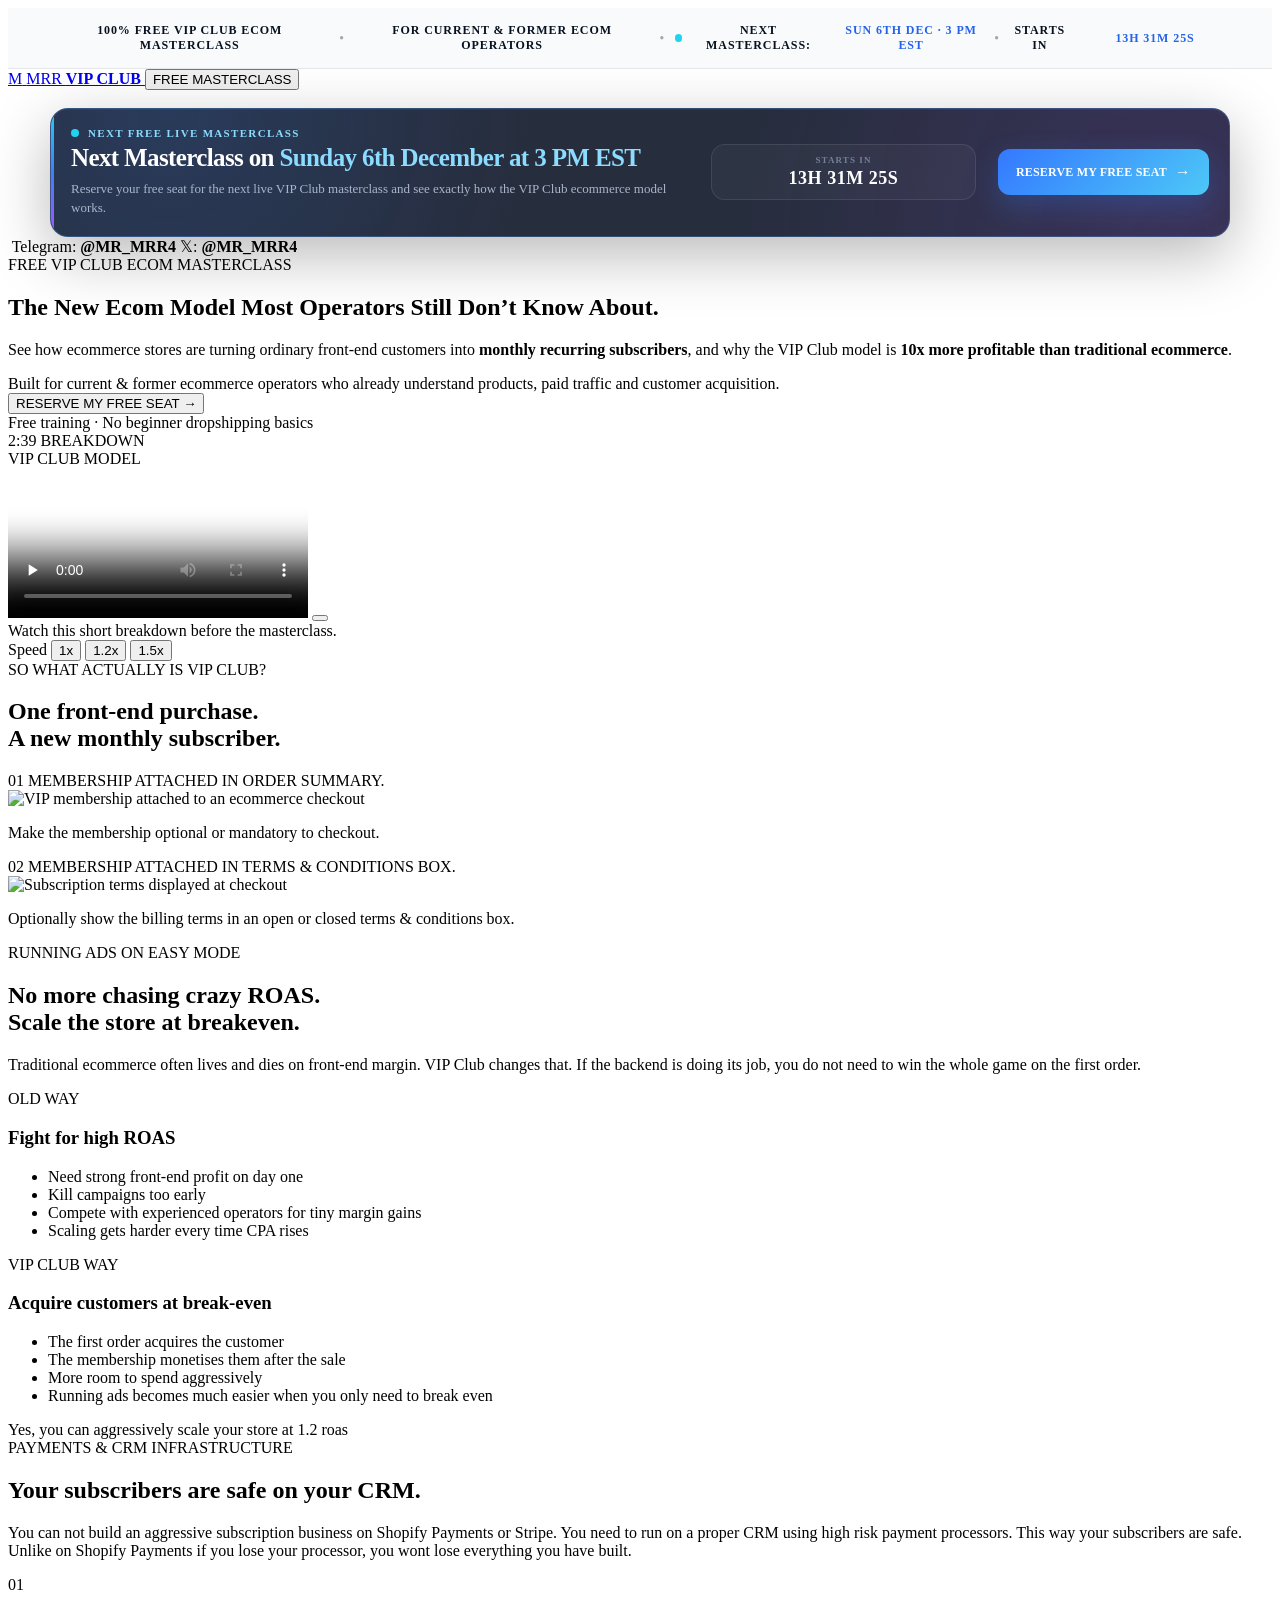
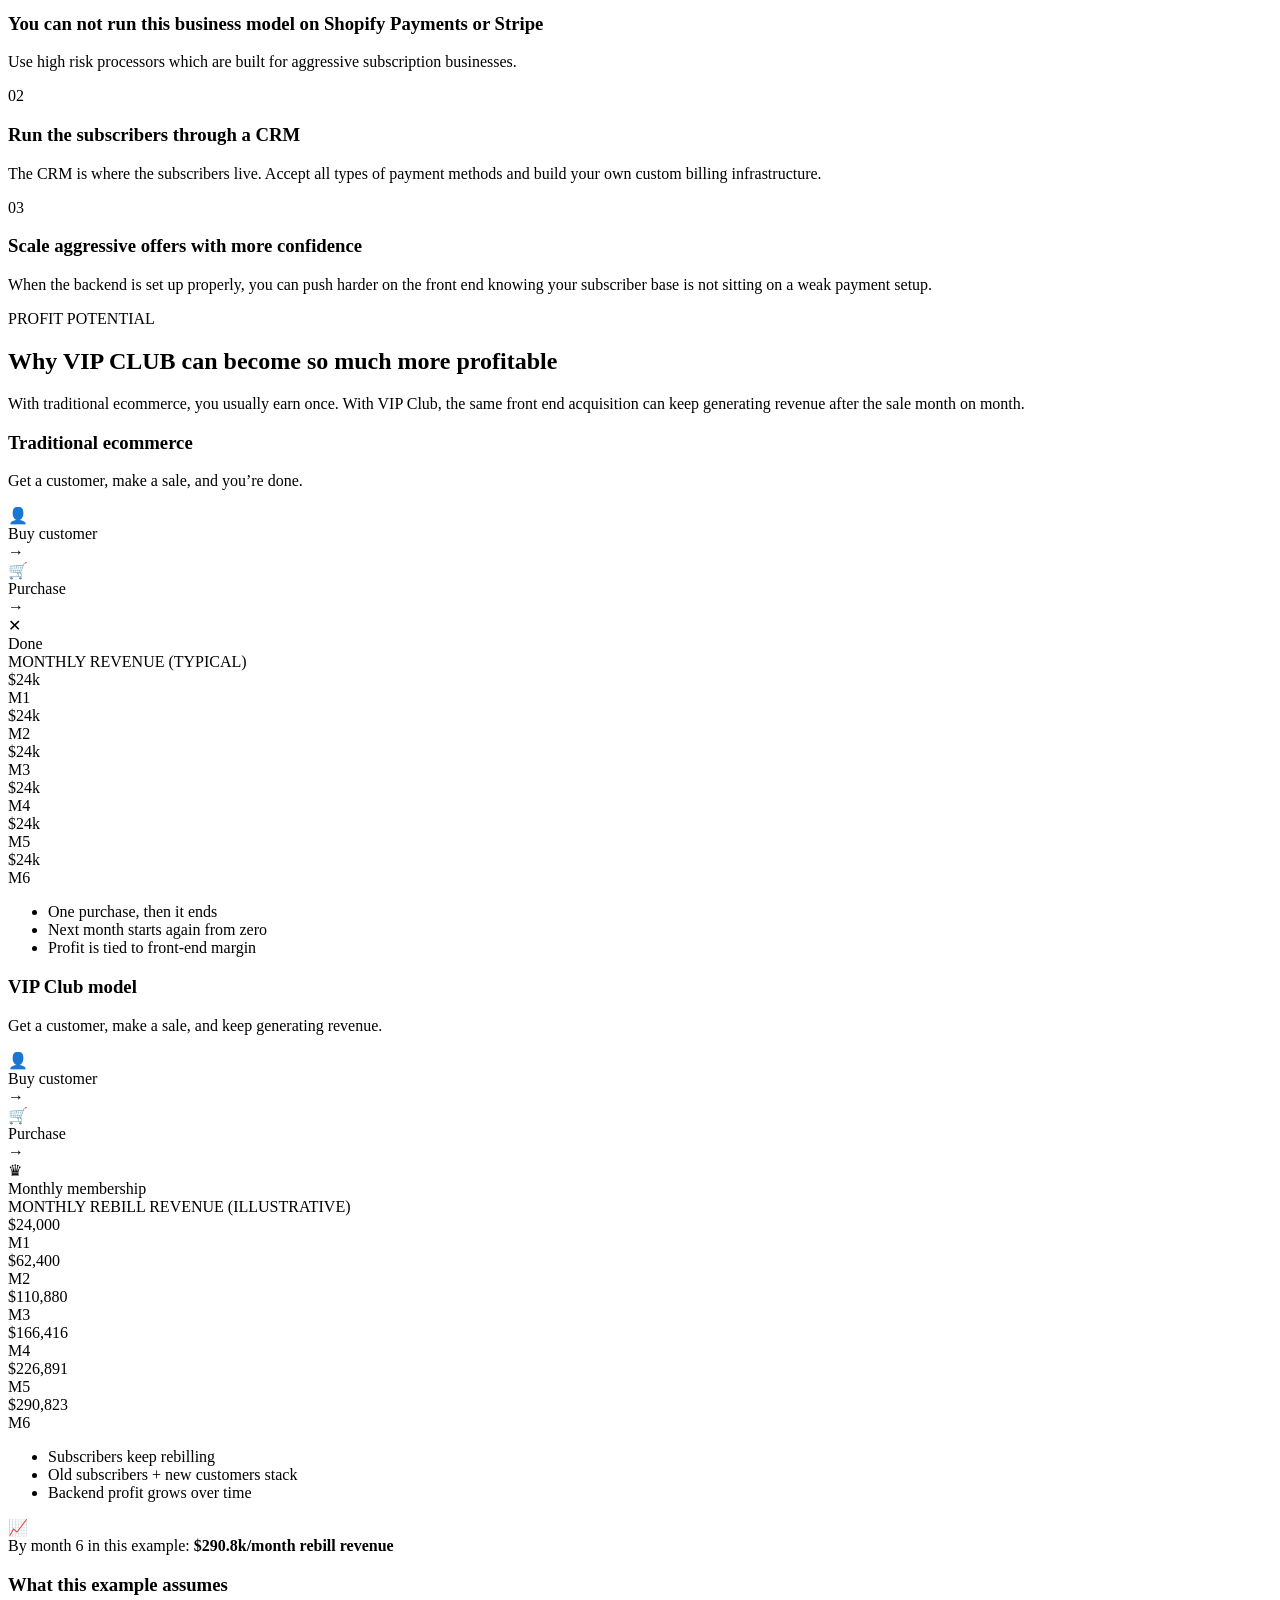
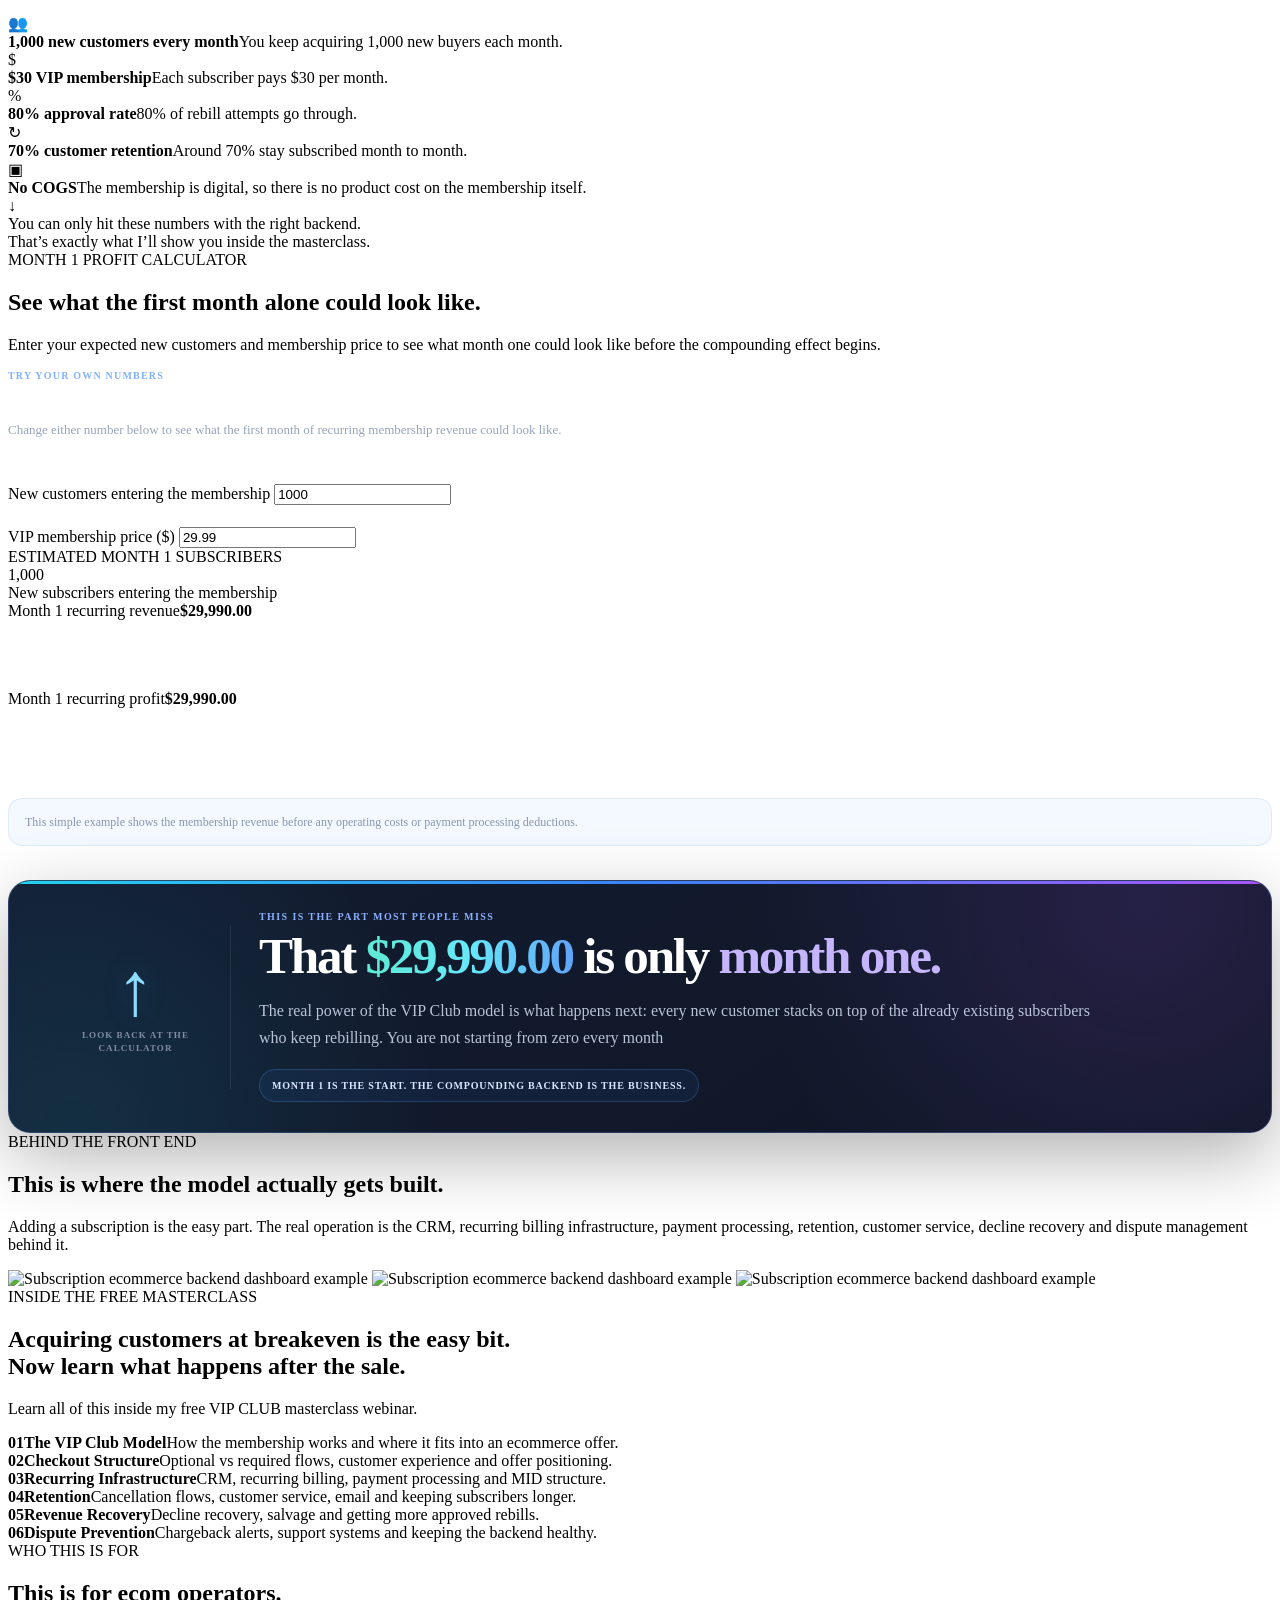
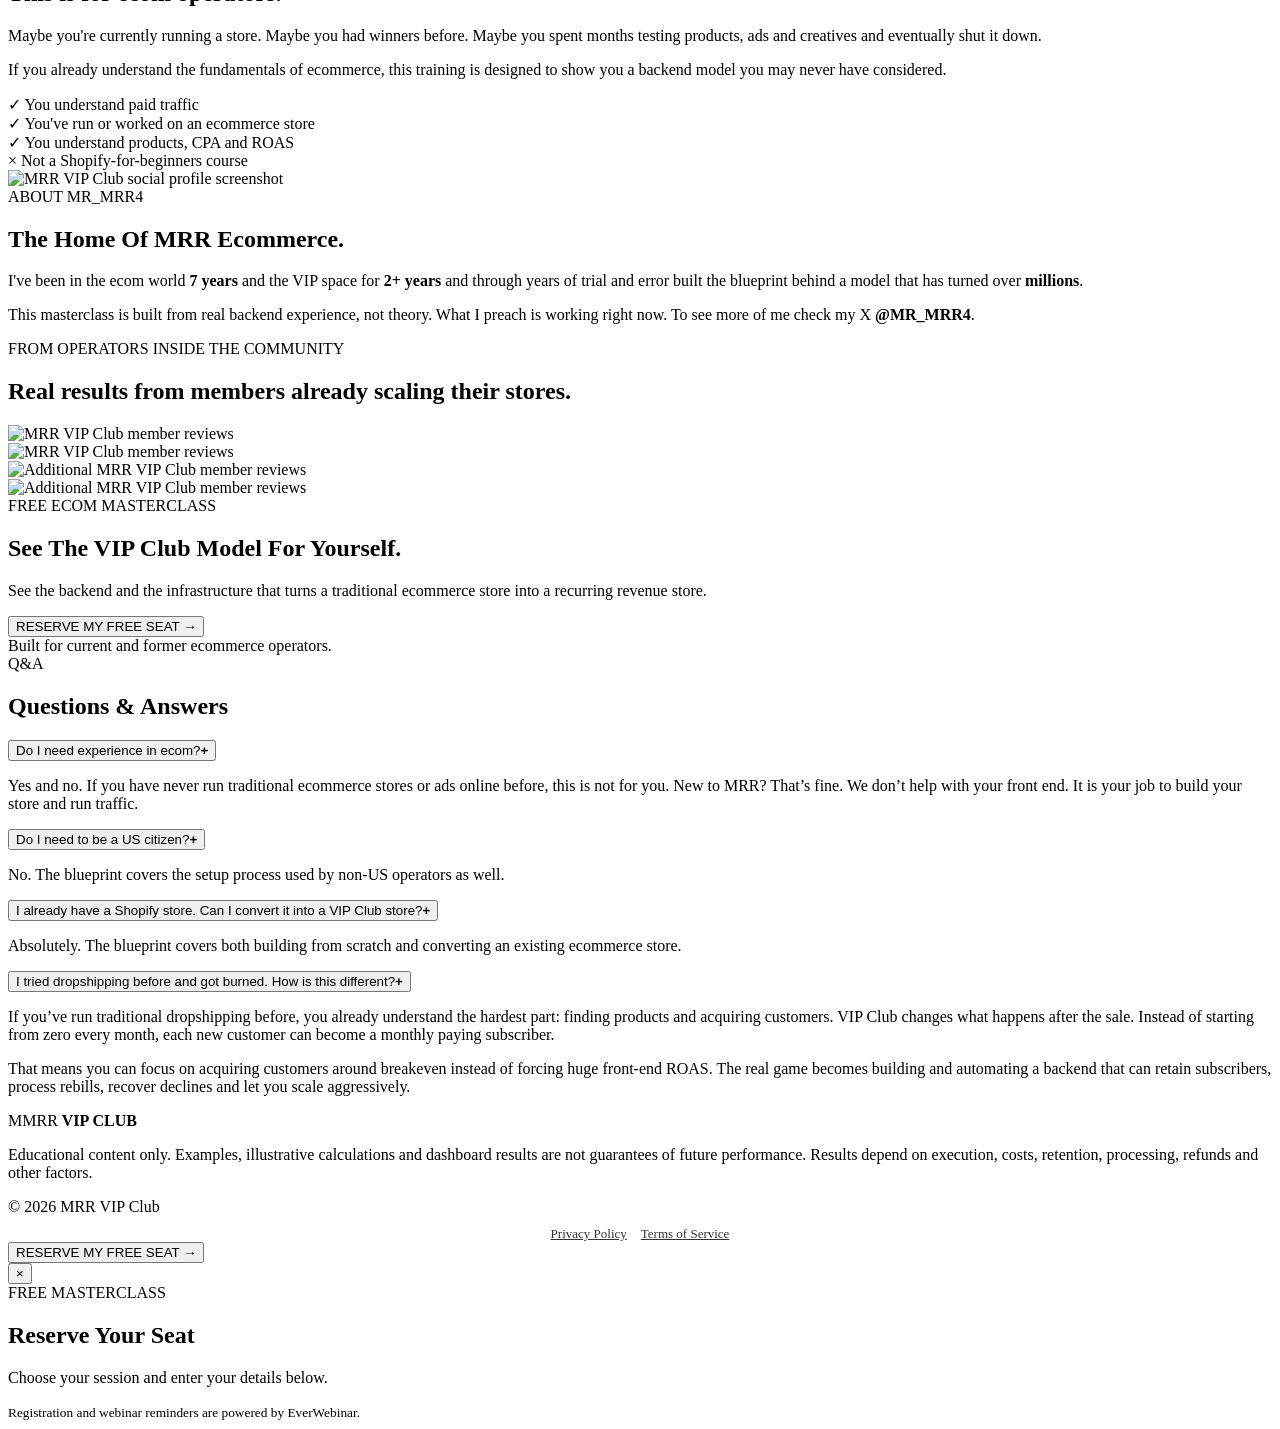
==== commit 68ebf2af: "Remove recurring weekly schedule text from Funnel 1" ====
--- a/landing-page-1/index.html
+++ b/landing-page-1/index.html
@@ -55,7 +55,6 @@
         <div class="next-session-kicker"><span class="next-session-dot"></span> NEXT FREE LIVE MASTERCLASS</div>
         <h2 class="next-session-title">Next Masterclass on <span data-masterclass-date>Loading next session…</span></h2>
         <p class="next-session-sub">Reserve your free seat for the next live VIP Club masterclass and see exactly how the VIP Club ecommerce model works.</p>
-        <div class="next-session-schedule">EVERY WEEK: <strong>WEDNESDAY 7 PM ET</strong> <span>•</span> <strong>SUNDAY 3 PM ET</strong></div>
       </div>
       <div class="next-session-timer">
         <span class="next-session-timer-label">STARTS IN</span>
--- a/landing-page-1/urgency.css
+++ b/landing-page-1/urgency.css
@@ -525,3 +525,69 @@
     contain-intrinsic-size: 700px;
   }
 }
+
+
+/* Twice-weekly masterclass schedule */
+.masterclass-alert-next [data-masterclass-date-short] {
+  color: #2563eb;
+  font-weight: 900;
+}
+.next-session-title [data-masterclass-date] {
+  color: #8bdcff;
+}
+.next-session-schedule {
+  margin-top: 9px;
+  color: #74819a;
+  font-size: 10px;
+  line-height: 1.45;
+  font-weight: 800;
+  letter-spacing: .08em;
+  text-transform: uppercase;
+}
+.next-session-schedule strong {
+  color: #c9d7ee;
+  font-weight: 900;
+}
+.next-session-schedule span {
+  margin: 0 5px;
+  opacity: .55;
+}
+.next-session-timer {
+  min-width: 235px;
+}
+.next-session-time {
+  font-size: 18px;
+  white-space: nowrap;
+}
+.masterclass-alert-countdown {
+  min-width: 150px;
+  white-space: nowrap;
+}
+@media (max-width: 820px) {
+  .next-session-schedule {
+    font-size: 9px;
+  }
+  .next-session-timer {
+    min-width: 190px;
+  }
+  .next-session-time {
+    font-size: 16px;
+  }
+}
+@media (max-width: 520px) {
+  .next-session-schedule {
+    display: flex;
+    flex-wrap: wrap;
+    justify-content: center;
+    gap: 3px 5px;
+  }
+  .next-session-schedule span {
+    margin: 0;
+  }
+  .next-session-timer {
+    min-width: 0;
+  }
+  .next-session-time {
+    font-size: 18px;
+  }
+}
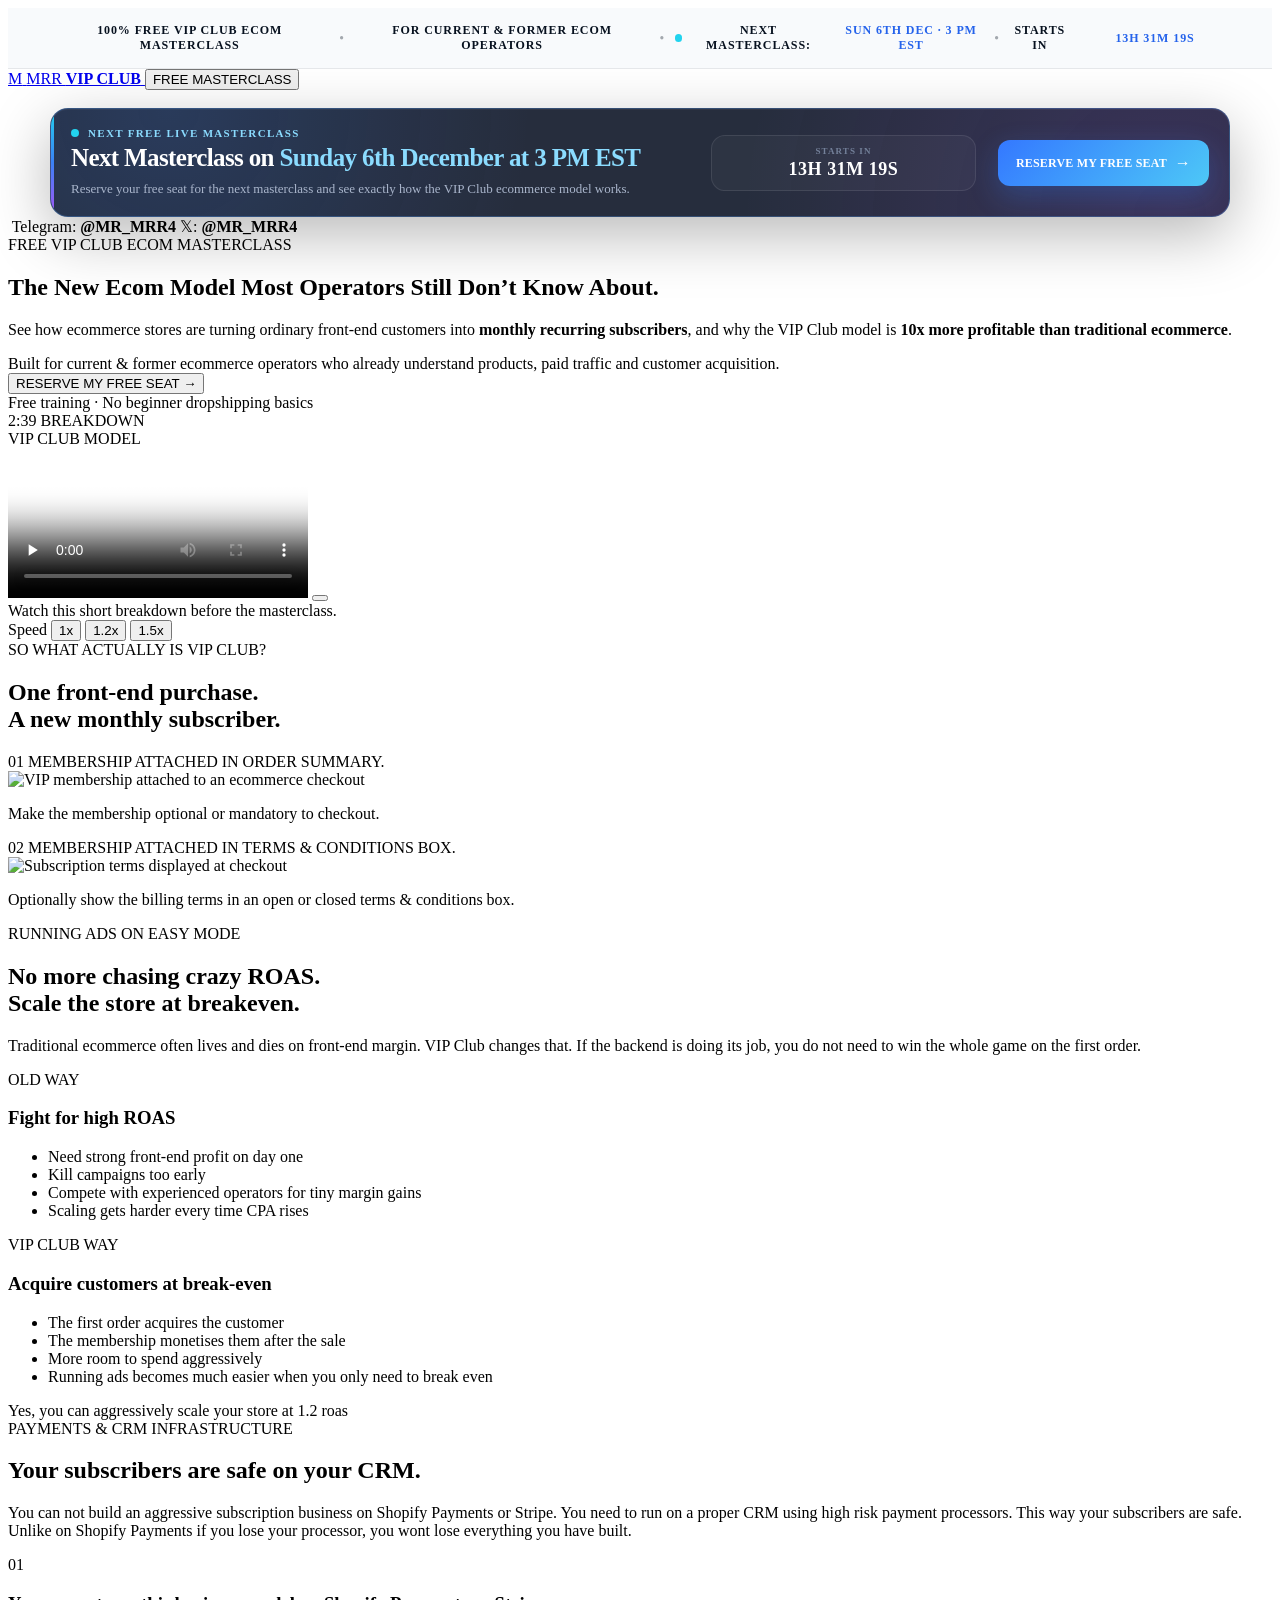
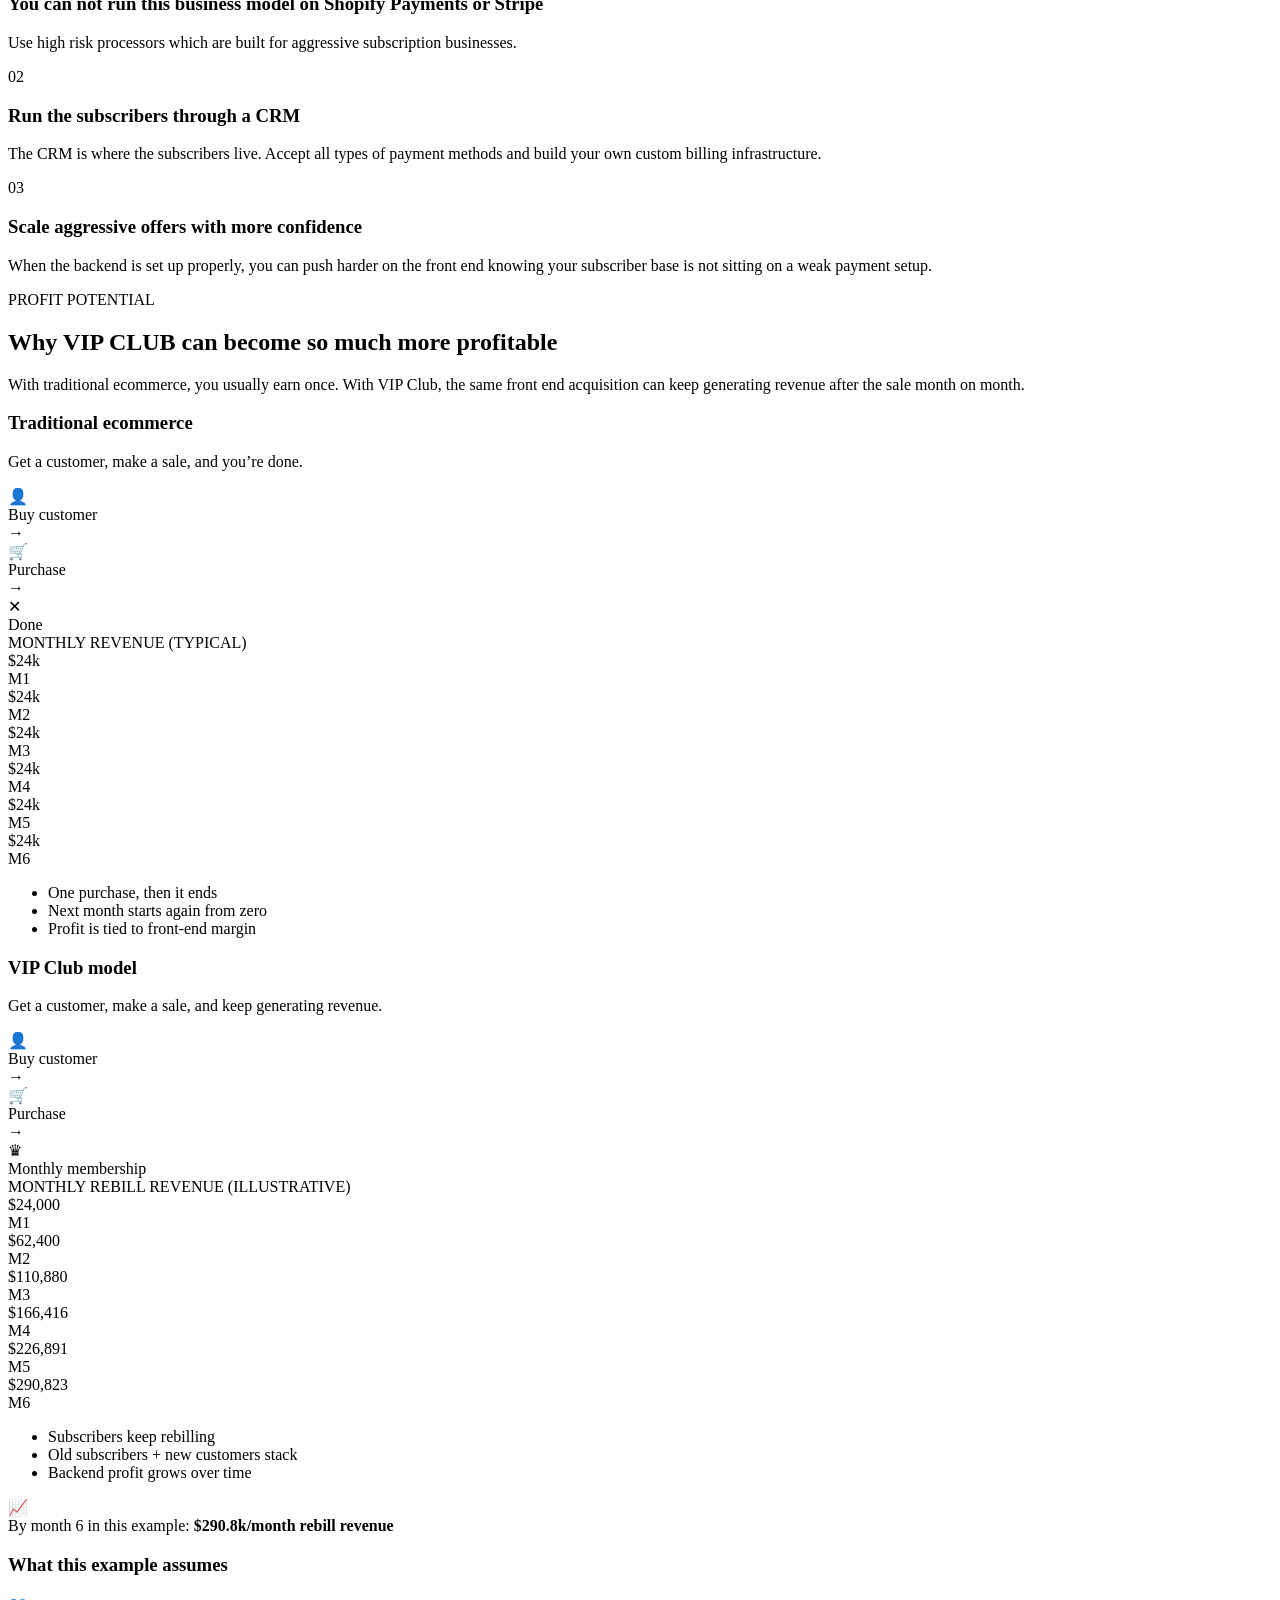
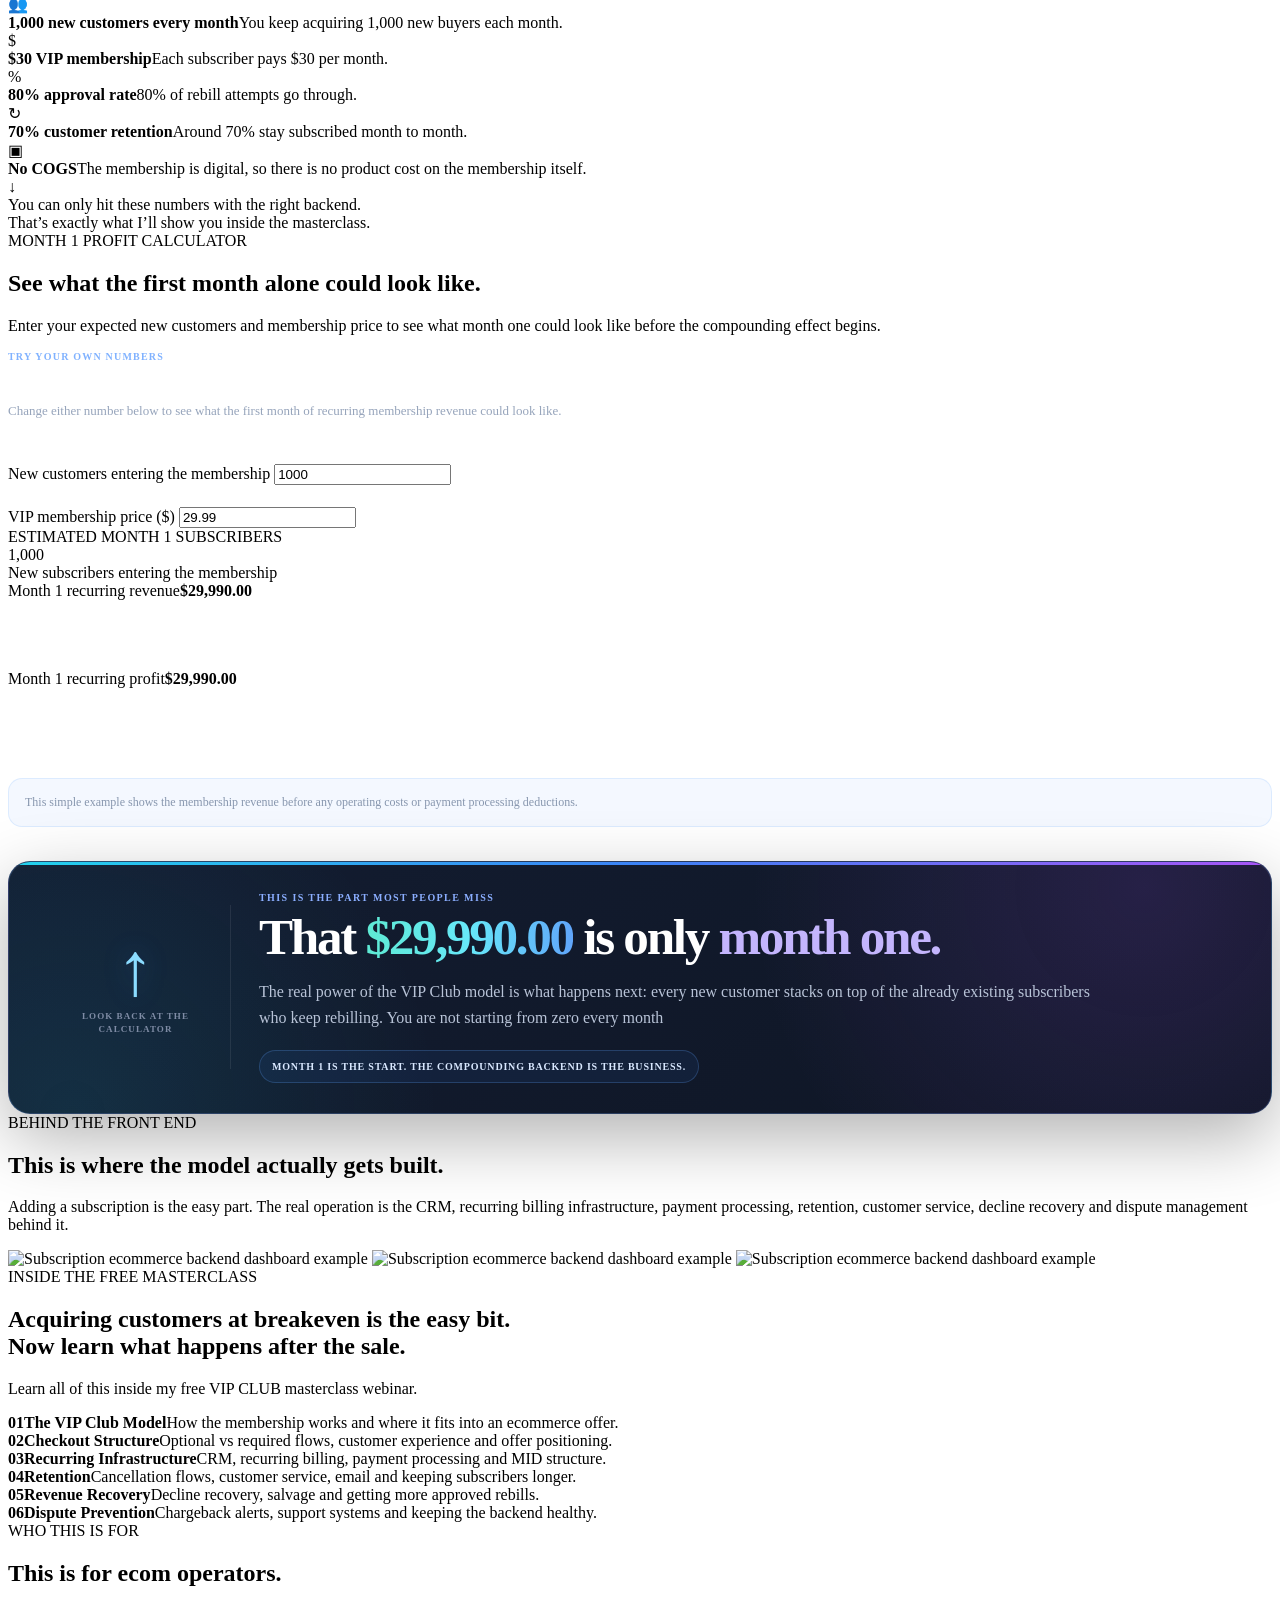
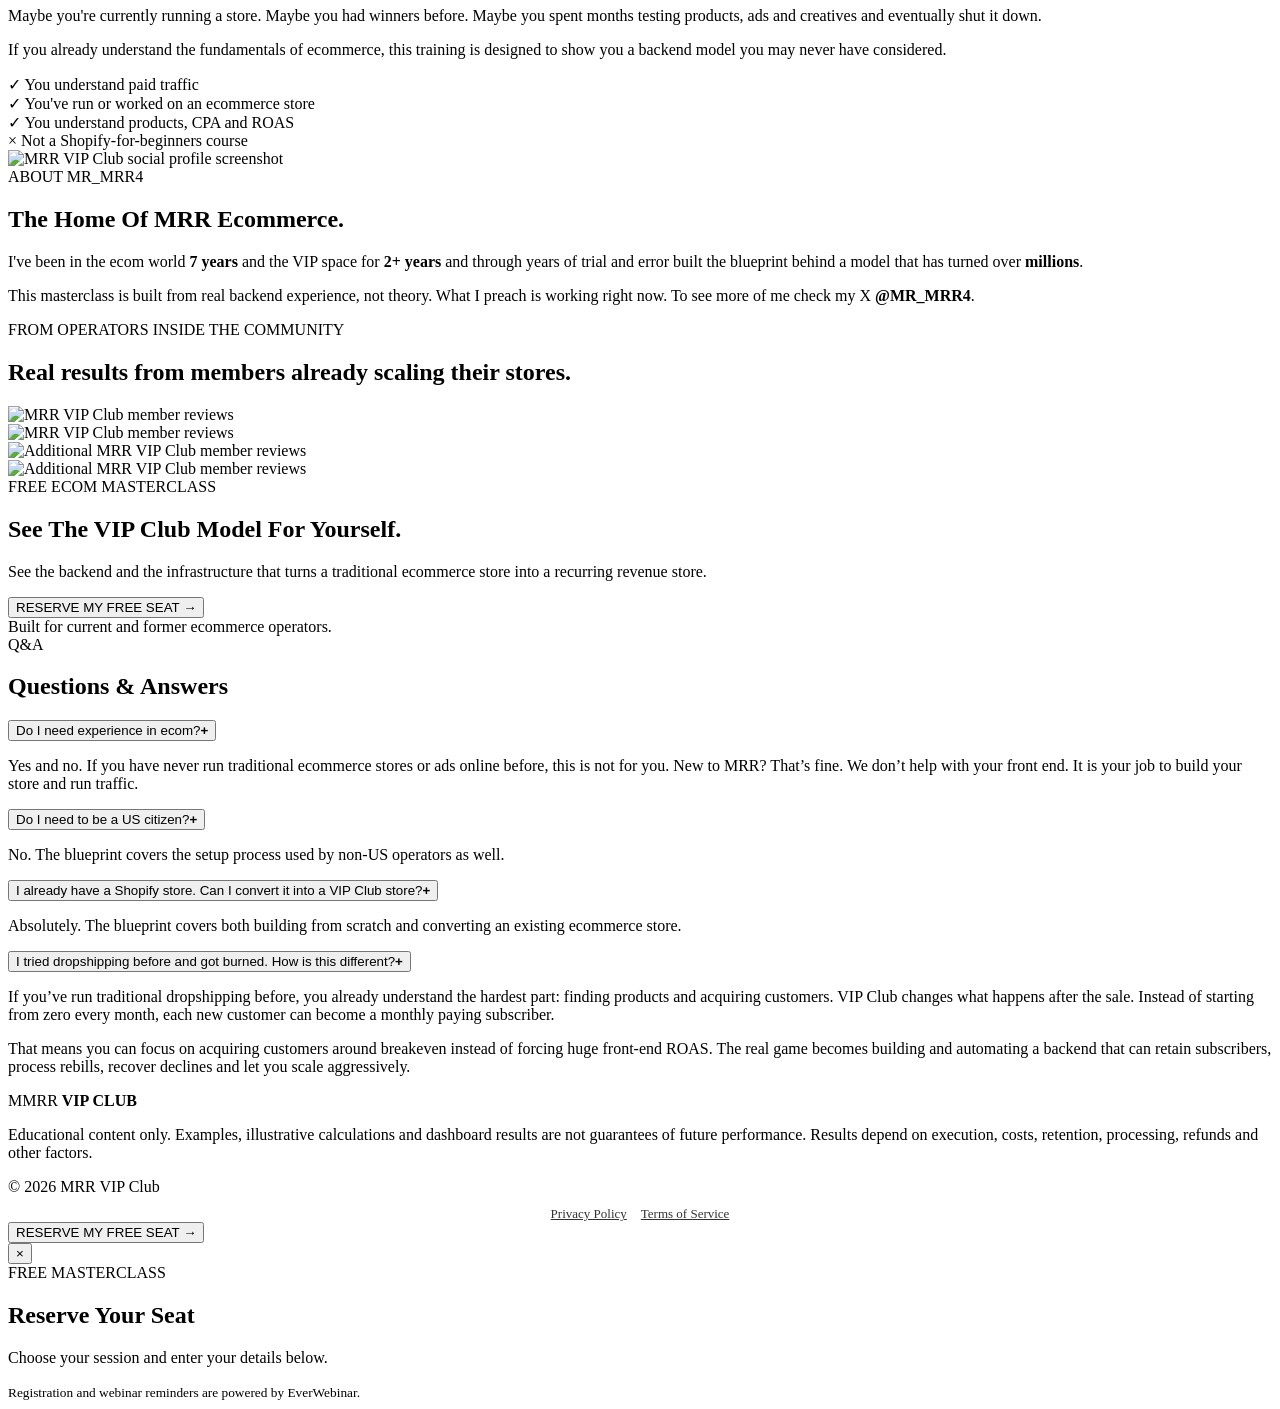
==== commit cbbeb7a5: "Update Funnel 1 next masterclass box copy" ====
--- a/landing-page-1/index.html
+++ b/landing-page-1/index.html
@@ -54,7 +54,7 @@
       <div class="next-session-copy">
         <div class="next-session-kicker"><span class="next-session-dot"></span> NEXT FREE LIVE MASTERCLASS</div>
         <h2 class="next-session-title">Next Masterclass on <span data-masterclass-date>Loading next session…</span></h2>
-        <p class="next-session-sub">Reserve your free seat for the next live VIP Club masterclass and see exactly how the VIP Club ecommerce model works.</p>
+        <p class="next-session-sub">Reserve your free seat for the next masterclass and see exactly how the VIP Club ecommerce model works.</p>
       </div>
       <div class="next-session-timer">
         <span class="next-session-timer-label">STARTS IN</span>
